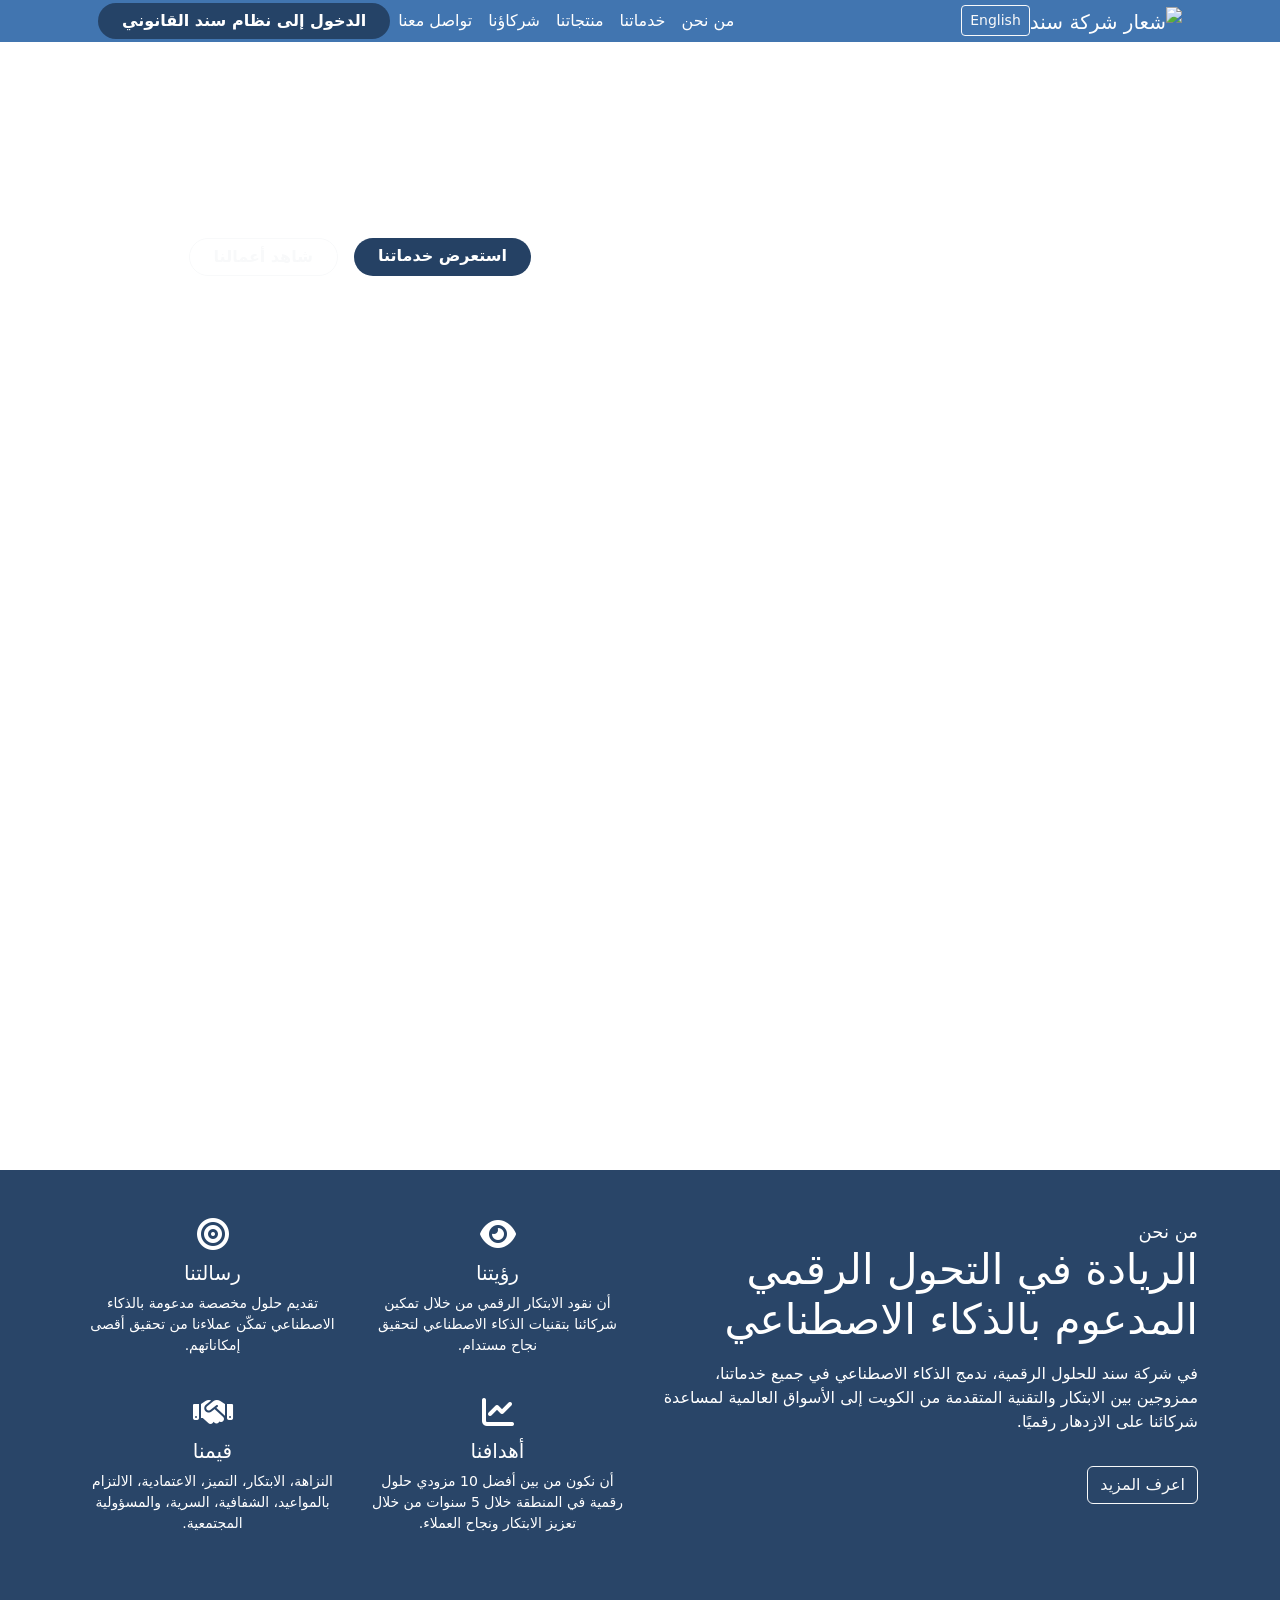
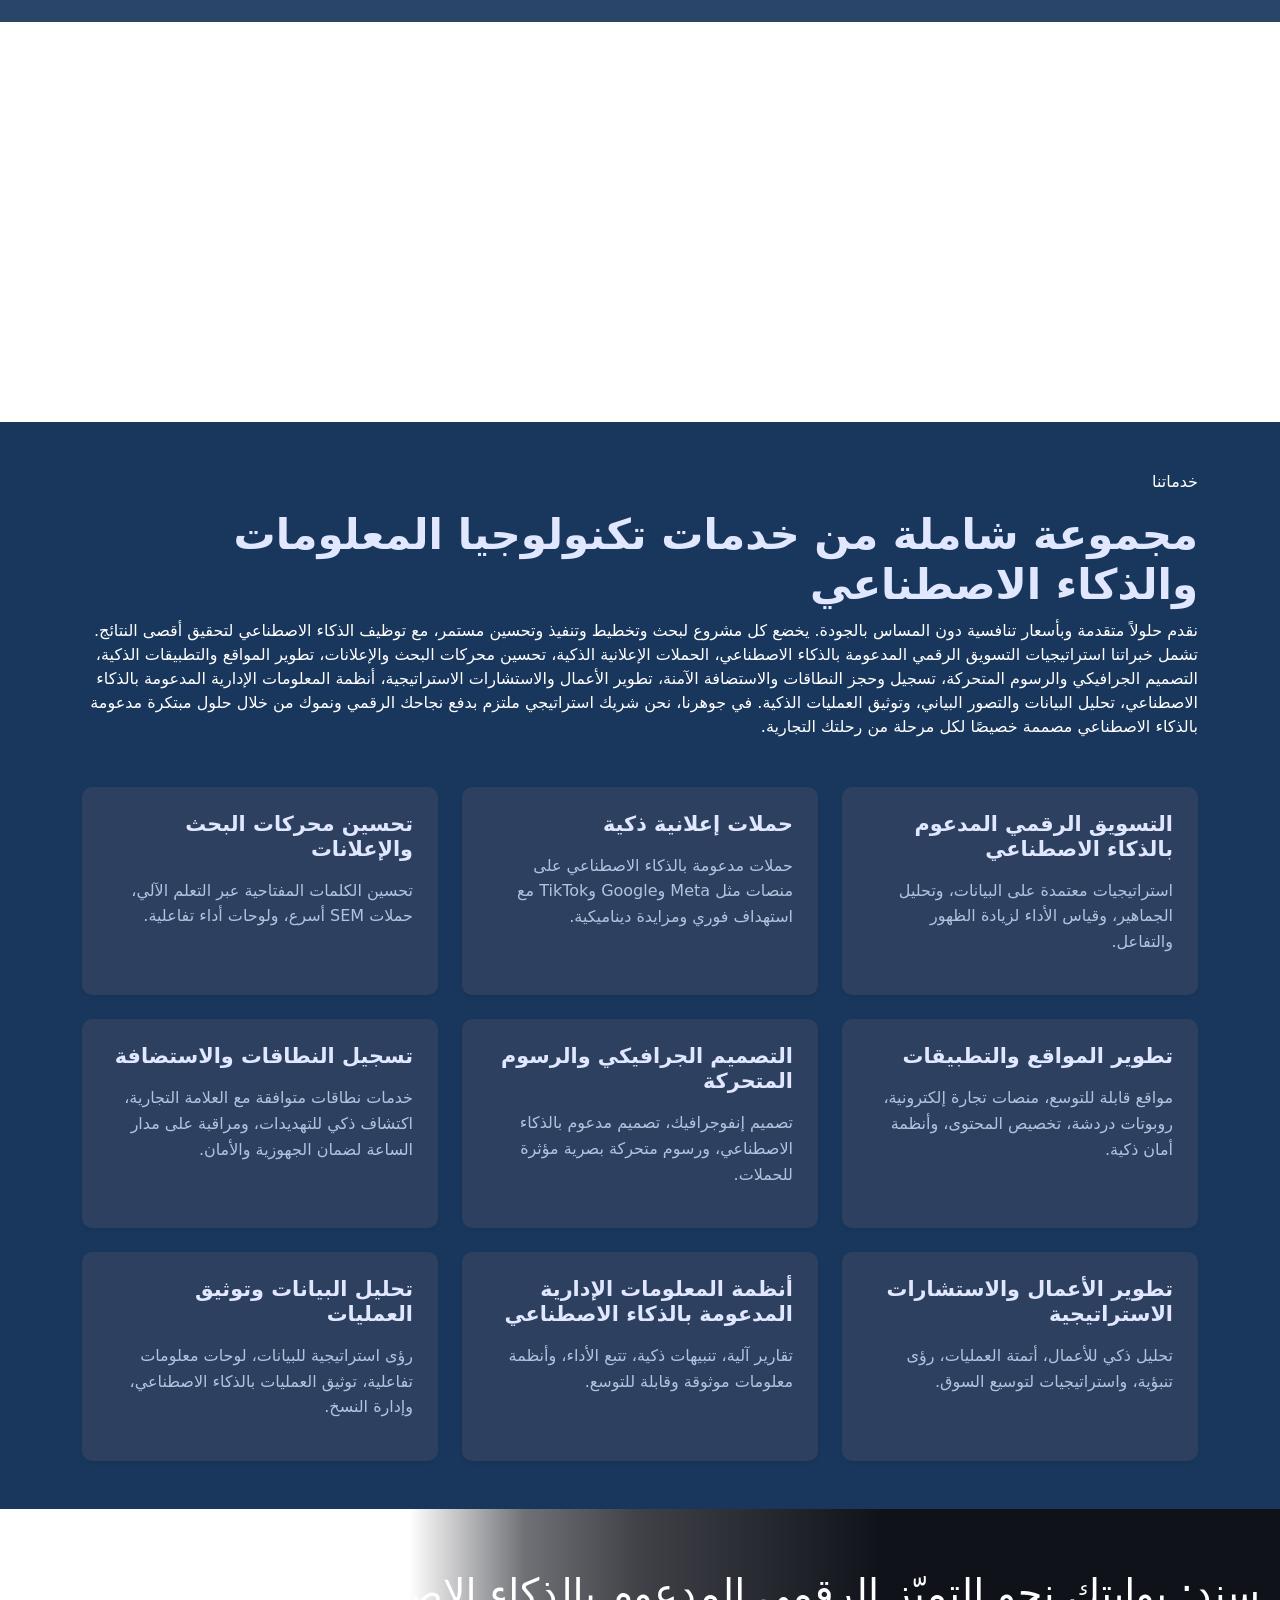
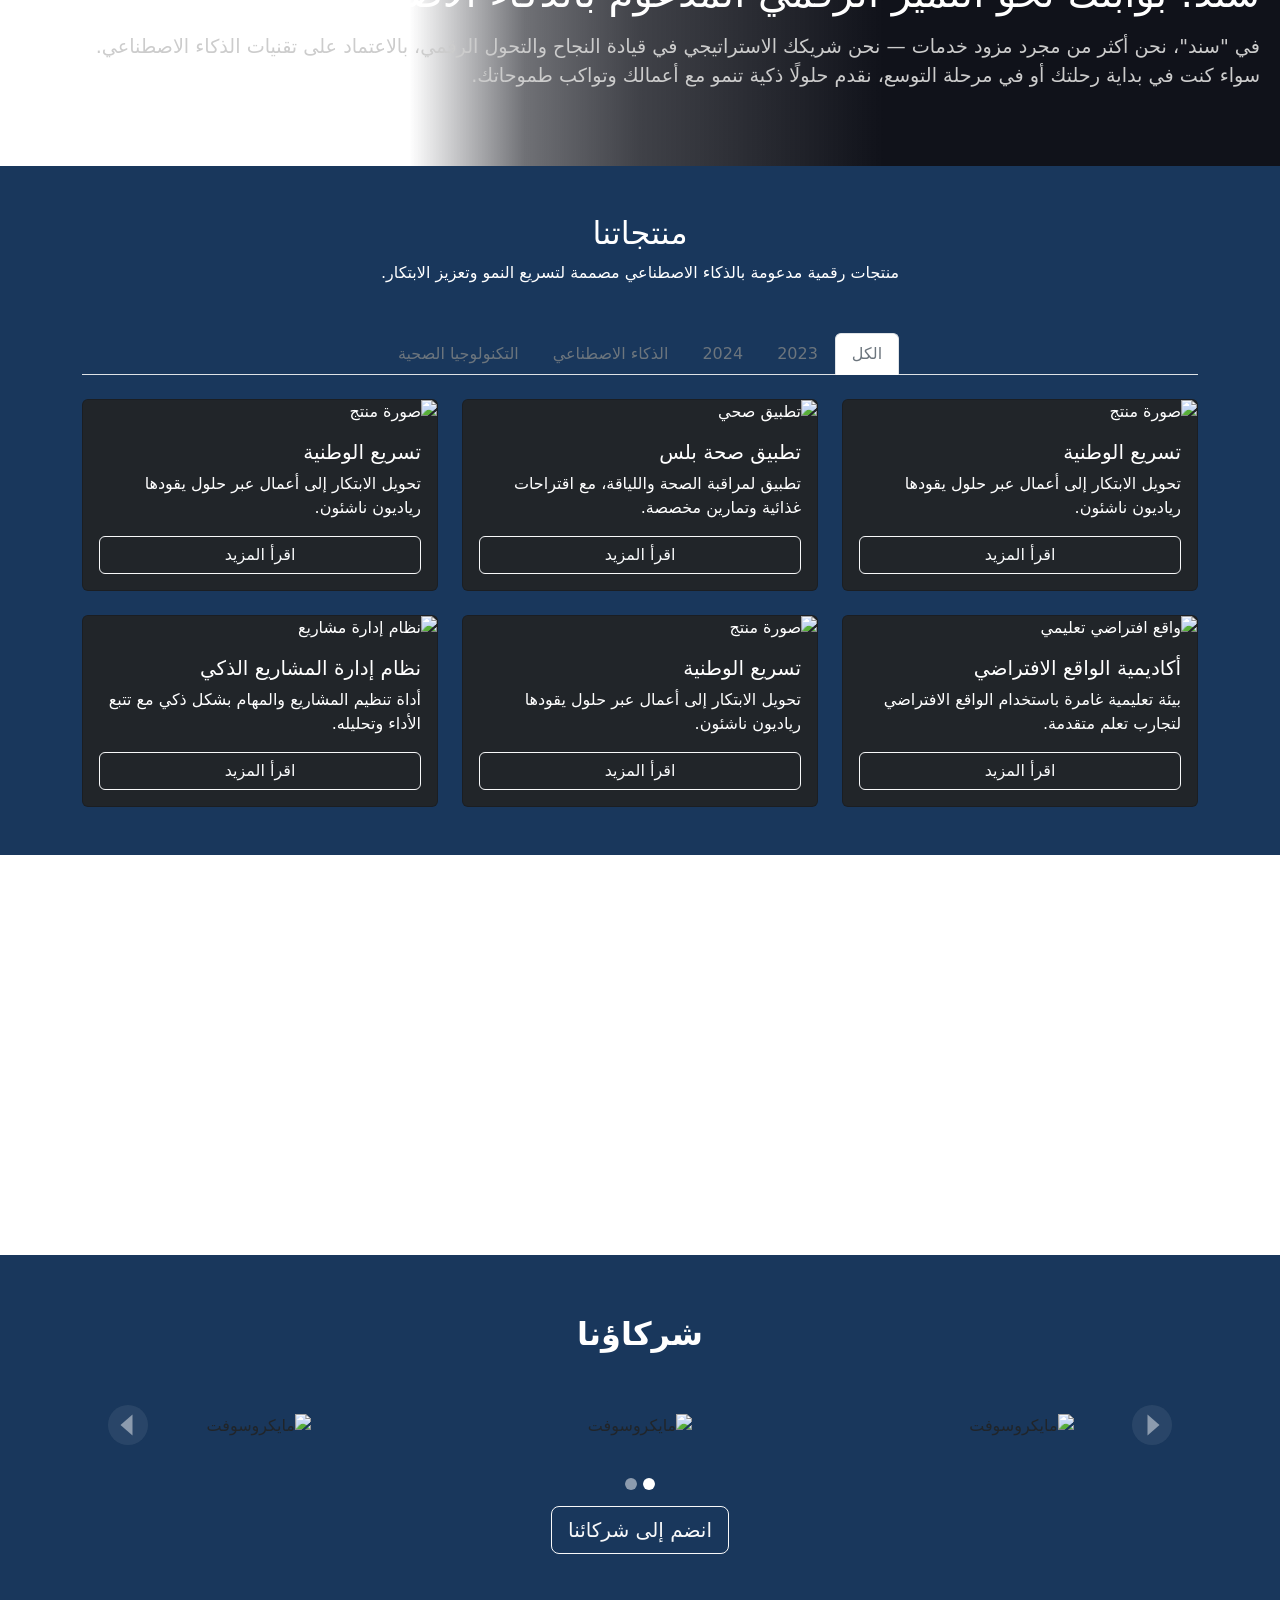
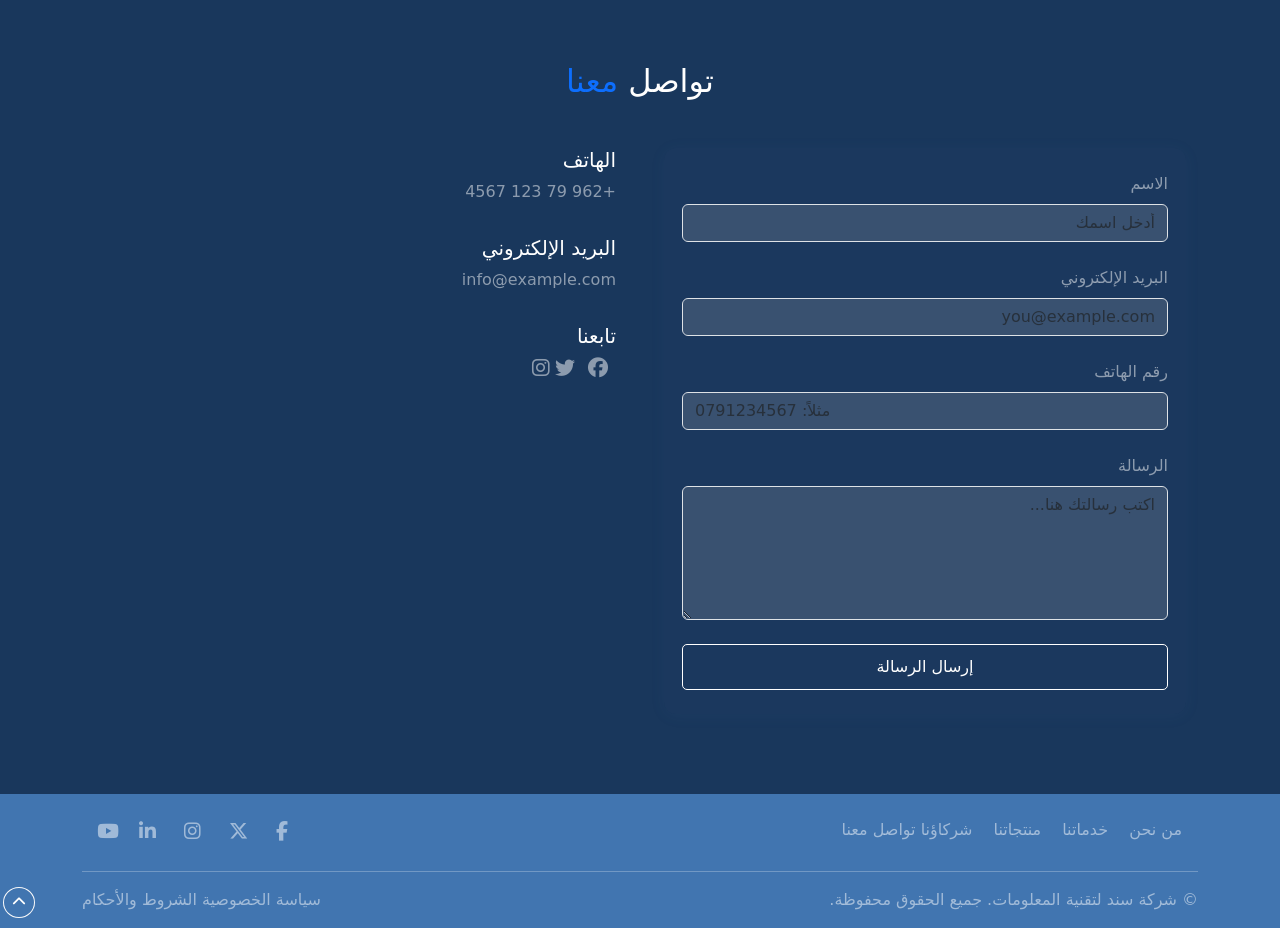
==== Frontend/sanadCompany-main/sanadCompany-main/ar/index.html @ 1e021473 "Add Partners feature with CRUD operations and update navigation links" ====
<!DOCTYPE html>
<html lang="ar" dir="rtl">
<head>
    <meta charset="UTF-8">
    <meta name="viewport" content="width=device-width, initial-scale=1.0">
        <title>سند | بوابتك نحو التميّز الرقمي المدعوم بالذكاء الاصطناعي</title>

    <link href="../assets/img/logo.jpg" rel="shortcut icon" type="image/x-icon">
      <link href="../assets/lang-toggle.js" rel="preload" as="script">
    <link href="https://cdn.jsdelivr.net/npm/aos@2.3.4/dist/aos.css" rel="stylesheet">
      <link href="https://cdnjs.cloudflare.com/ajax/libs/font-awesome/6.5.0/css/all.min.css" rel="stylesheet">
    <link href="https://cdn.jsdelivr.net/npm/bootstrap@5.3.6/dist/css/bootstrap.min.css" rel="stylesheet" integrity="sha384-4Q6Gf2aSP4eDXB8Miphtr37CMZZQ5oXLH2yaXMJ2w8e2ZtHTl7GptT4jmndRuHDT" crossorigin="anonymous">
    <link rel="stylesheet" href="../assets/css/style.css">
</head>
<body>
    <!-- start header-->
<header>
  <div class="header-main-div  d-flex flex-column justify-content-between">

    <!-- شريط التنقل -->
    <nav class="navbar navbar-expand-lg navbar-dark  py-0">
      <div class="container d-flex align-items-center justify-content-between">

        <!-- شعار الشركة -->
        <a class="navbar-brand me-3" href="#">
          <img src="../assets/img/sanadLogo.png" alt="شعار شركة سند" style="height: 90px;">
        </a>

        <!-- زر اللغة (يوضع يسارًا دائمًا) -->
        <button class="btn btn-sm btn-outline-light d-none d-lg-inline" id="langToggle">English</button>

        <!-- زر التوغّل للجوال -->
        <button class="navbar-toggler ms-2" type="button" data-bs-toggle="collapse" data-bs-target="#navbarContent"
          aria-controls="navbarContent" aria-expanded="false" aria-label="تبديل القائمة">
          <span class="navbar-toggler-icon"></span>
        </button>

        <!-- محتوى القائمة -->
        <div class="collapse navbar-collapse justify-content-end mt-3 mt-lg-0" id="navbarContent">
          <ul class="navbar-nav p-0 mb-2 mb-lg-0 align-items-lg-center" id="navList">
            <li class="nav-item">
              <a class="nav-link text-white" href="about.html">من نحن</a>
            </li>
            <li class="nav-item">
              <a class="nav-link text-white" href="services.html">خدماتنا</a>
            </li>
            <li class="nav-item">
              <a class="nav-link text-white" href="prodacts.html">منتجاتنا</a>
            </li>
            <li class="nav-item">
              <a class="nav-link text-white" href="partners.html">شركاؤنا</a>
            </li>
            <li class="nav-item">
              <a class="nav-link text-white" href="contact.html">تواصل معنا</a>
            </li>

            <!-- زر الدخول (يظهر في الجوال بشكل كامل) -->
            <li class="nav-item ms-lg-3 mt-3 mt-lg-0">
              <a href="" class="btn sanad-system btn-primary px-4 rounded-pill fw-bold w-100 w-lg-auto">
                الدخول إلى نظام سند القانوني
              </a>
            </li>

            <!-- زر اللغة في الشاشات الصغيرة -->
            <li class="nav-item mt-3 d-lg-none">
              <button class="btn btn-sm btn-outline-light w-100"  id="langToggle1">English</button>
            </li>
          </ul>
        </div>
      </div>
    </nav>
    <!-- نهاية شريط التنقل -->

    <!-- القسم الرئيسي في الرأس -->
    <section class="titleSetion container text-white">
      <div class="row justify-content-between">
        <div class="start col-12 col-md-5 mb-2">
          <h1>سند | بوابتك نحو التميز الرقمي المدعوم بالذكاء الاصطناعي</h1>
        </div>

        <div class="end col-12 col-md-5 mt-2 mb-3">
          <div class="d-flex flex-wrap justify-content-center justify-content-md-start gap-3">
            <a href="#service" class="btn-service btn btn-primary px-4 rounded-pill fw-bold">استعرض خدماتنا</a>
            <a href="#prodacts" class="btn btn-outline-light px-4 rounded-pill fw-bold">شاهد أعمالنا</a>
          </div>
        </div>
      </div>
    </section>
    <!-- نهاية القسم -->

  </div>
</header>
<!--end header-->
<!-- start main -->
<main>
    <!-- start about -->

<div class="about text-white py-5" id="about">
  <div class="container">
    <div class="row">

      <!-- القسم الأيسر: النص -->
      <div class="start col-md-6 mb-4 mb-md-0" data-aos="fade-up">
        <div class="title">من نحن</div>
        <h2 class="heading-h2">الريادة في التحول الرقمي المدعوم بالذكاء الاصطناعي</h2>
        <p class="paragraph-4 mt-3">
          في شركة سند للحلول الرقمية، ندمج الذكاء الاصطناعي في جميع خدماتنا، ممزوجين بين الابتكار والتقنية المتقدمة من الكويت إلى الأسواق العالمية لمساعدة شركائنا على الازدهار رقميًا.
        </p>
        <a href="about.html" class="btn btn-outline-light mt-3">اعرف المزيد</a>
      </div>

      <!-- القسم الأيمن: الأيقونات -->
      <div class="end col-md-6" data-aos="fade-up">
        <div class="row text-center">
          <div class="col-6 mb-4">
            <div class="icon mb-2">
              <i class="fas fa-eye fa-2x"></i>
            </div>
            <h5>رؤيتنا</h5>
            <p class="small">
              أن نقود الابتكار الرقمي من خلال تمكين شركائنا بتقنيات الذكاء الاصطناعي لتحقيق نجاح مستدام.
            </p>
          </div>
          <div class="col-6 mb-4">
            <div class="icon mb-2">
              <i class="fas fa-bullseye fa-2x"></i>
            </div>
            <h5>رسالتنا</h5>
            <p class="small">
              تقديم حلول مخصصة مدعومة بالذكاء الاصطناعي تمكّن عملاءنا من تحقيق أقصى إمكاناتهم.
            </p>
          </div>
          <div class="col-6 mb-4">
            <div class="icon mb-2">
              <i class="fas fa-chart-line fa-2x"></i>
            </div>
            <h5>أهدافنا</h5>
            <p class="small">
              أن نكون من بين أفضل 10 مزودي حلول رقمية في المنطقة خلال 5 سنوات من خلال تعزيز الابتكار ونجاح العملاء.
            </p>
          </div>
          <div class="col-6 mb-4">
            <div class="icon mb-2">
              <i class="fas fa-handshake fa-2x"></i>
            </div>
            <h5>قيمنا</h5>
            <p class="small">
              النزاهة، الابتكار، التميز، الاعتمادية، الالتزام بالمواعيد، الشفافية، السرية، والمسؤولية المجتمعية.
            </p>
          </div>
        </div>
      </div>

    </div>
  </div>
</div>


<!-- end about -->
  <!-- strat parallax img -->

 <div class="parallax-container">
  <img src="../assets/img/backgeroundSections.jpg" class="parallax-img" alt="Background Image">
  <!-- Optional content -->
  <!--
  <div class="parallax-content">
    <h2>Parallax Section</h2>
    <p>This is a demo of a parallax effect inside a fixed section</p>
  </div>
  -->
</div>
 <!-- end parallax img -->
  <!-- start service -->
<section class="service py-5 text-white" id="service">
  <div class="container">
    <!-- العنوان والوصف -->
    <div class="mb-5">
      <div class="title text-uppercase mb-3">خدماتنا</div>
      <h2 class="heading-h2">مجموعة شاملة من خدمات تكنولوجيا المعلومات والذكاء الاصطناعي</h2>
      <p class="paragraph">
        نقدم حلولاً متقدمة وبأسعار تنافسية دون المساس بالجودة. يخضع كل مشروع لبحث وتخطيط وتنفيذ وتحسين مستمر، مع توظيف الذكاء الاصطناعي لتحقيق أقصى النتائج. تشمل خبراتنا استراتيجيات التسويق الرقمي المدعومة بالذكاء الاصطناعي، الحملات الإعلانية الذكية، تحسين محركات البحث والإعلانات، تطوير المواقع والتطبيقات الذكية، التصميم الجرافيكي والرسوم المتحركة، تسجيل وحجز النطاقات والاستضافة الآمنة، تطوير الأعمال والاستشارات الاستراتيجية، أنظمة المعلومات الإدارية المدعومة بالذكاء الاصطناعي، تحليل البيانات والتصور البياني، وتوثيق العمليات الذكية. في جوهرنا، نحن شريك استراتيجي ملتزم بدفع نجاحك الرقمي ونموك من خلال حلول مبتكرة مدعومة بالذكاء الاصطناعي مصممة خصيصًا لكل مرحلة من رحلتك التجارية.
      </p>
    </div>

    <!-- شبكة الخدمات -->
    <div class="row g-4">
      
      <div class="col-md-6 col-lg-4" data-aos="fade-up">
        <a href="services.html" class="service-card-v3 hover-service-card d-block p-4 text-white-50 h-100 shadow-sm custom-hover text-decoration-none position-relative">
          <h3 class="heading-h3 mb-3">التسويق الرقمي المدعوم بالذكاء الاصطناعي</h3>
          <p>استراتيجيات معتمدة على البيانات، وتحليل الجماهير، وقياس الأداء لزيادة الظهور والتفاعل.</p>
        </a>
      </div>

      <div class="col-md-6 col-lg-4" data-aos="fade-up">
        <a href="services.html" class="service-card-v3 hover-service-card d-block p-4 text-white-50 h-100 shadow-sm custom-hover text-decoration-none position-relative">
          <h3 class="heading-h3 mb-3">حملات إعلانية ذكية</h3>
          <p>حملات مدعومة بالذكاء الاصطناعي على منصات مثل Meta وGoogle وTikTok مع استهداف فوري ومزايدة ديناميكية.</p>
        </a>
      </div>
      
      <div class="col-md-6 col-lg-4" data-aos="fade-up">
        <a href="services.html" class="service-card-v3 hover-service-card d-block p-4 text-white-50 h-100 shadow-sm custom-hover text-decoration-none position-relative">
          <h3 class="heading-h3 mb-3">تحسين محركات البحث والإعلانات</h3>
          <p>تحسين الكلمات المفتاحية عبر التعلم الآلي، حملات SEM أسرع، ولوحات أداء تفاعلية.</p>
        </a>
      </div>

      <div class="col-md-6 col-lg-4" data-aos="fade-up">
        <a href="services.html" class="service-card-v3 hover-service-card d-block p-4 text-white-50 h-100 shadow-sm custom-hover text-decoration-none position-relative">
          <h3 class="heading-h3 mb-3">تطوير المواقع والتطبيقات</h3>
          <p>مواقع قابلة للتوسع، منصات تجارة إلكترونية، روبوتات دردشة، تخصيص المحتوى، وأنظمة أمان ذكية.</p>
        </a>
      </div>

      <div class="col-md-6 col-lg-4" data-aos="fade-up">
        <a href="services.html" class="service-card-v3 hover-service-card d-block p-4 text-white-50 h-100 shadow-sm custom-hover text-decoration-none position-relative">
          <h3 class="heading-h3 mb-3">التصميم الجرافيكي والرسوم المتحركة</h3>
          <p>تصميم إنفوجرافيك، تصميم مدعوم بالذكاء الاصطناعي، ورسوم متحركة بصرية مؤثرة للحملات.</p>
        </a>
      </div>
      
      <div class="col-md-6 col-lg-4" data-aos="fade-up">
        <a href="services.html" class="service-card-v3 hover-service-card d-block p-4 text-white-50 h-100 shadow-sm custom-hover text-decoration-none position-relative">
          <h3 class="heading-h3 mb-3">تسجيل النطاقات والاستضافة</h3>
          <p>خدمات نطاقات متوافقة مع العلامة التجارية، اكتشاف ذكي للتهديدات، ومراقبة على مدار الساعة لضمان الجهوزية والأمان.</p>
        </a>
      </div>
      
      <div class="col-md-6 col-lg-4" data-aos="fade-up">
        <a href="services.html" class="service-card-v3 hover-service-card d-block p-4 text-white-50 h-100 shadow-sm custom-hover text-decoration-none position-relative">
          <h3 class="heading-h3 mb-3">تطوير الأعمال والاستشارات الاستراتيجية</h3>
          <p>تحليل ذكي للأعمال، أتمتة العمليات، رؤى تنبؤية، واستراتيجيات لتوسيع السوق.</p>
        </a>
      </div>
      
      <div class="col-md-6 col-lg-4" data-aos="fade-up">
        <a href="services.html" class="service-card-v3 hover-service-card d-block p-4 text-white-50 h-100 shadow-sm custom-hover text-decoration-none position-relative">
          <h3 class="heading-h3 mb-3">أنظمة المعلومات الإدارية المدعومة بالذكاء الاصطناعي</h3>
          <p>تقارير آلية، تنبيهات ذكية، تتبع الأداء، وأنظمة معلومات موثوقة وقابلة للتوسع.</p>
        </a>
      </div>
      
      <div class="col-md-6 col-lg-4" data-aos="fade-up">
        <a href="services.html" class="service-card-v3 hover-service-card d-block p-4 text-white-50 h-100 shadow-sm custom-hover text-decoration-none position-relative">
          <h3 class="heading-h3 mb-3">تحليل البيانات وتوثيق العمليات</h3>
          <p>رؤى استراتيجية للبيانات، لوحات معلومات تفاعلية، توثيق العمليات بالذكاء الاصطناعي، وإدارة النسخ.</p>
        </a>
      </div>

    </div>
  </div>
</section>

  <!-- end service -->
   <!-- start Wataneyya Accelerate -->
<section id="accelerate" class="section cta-v1">
  <div class="w-layout-blockcontainer container-5 cta-v1 w-container">
    <div class="content-wrapper narrow">
      <div class="content-wrap-2">
        <div class="title-wrap-2">
          <h2 class="heading-h2-2 text-white">سند: بوابتك نحو التميّز الرقمي المدعوم بالذكاء الاصطناعي</h2>
        </div>
        <p class="paragraph-9">
          في "سند"، نحن أكثر من مجرد مزود خدمات — نحن شريكك الاستراتيجي في قيادة النجاح والتحول الرقمي، بالاعتماد على تقنيات الذكاء الاصطناعي. سواء كنت في بداية رحلتك أو في مرحلة التوسع، نقدم حلولًا ذكية تنمو مع أعمالك وتواكب طموحاتك.
        </p>
      </div>
    </div>
  </div>

  <img 
    sizes="(max-width: 3483px) 100vw, 3483px" 
    alt="صورة مستقبلية وطنية" 
    src="../assets/img/altertsetion.jpg" 
    loading="lazy" 
    class="cta-image-v1"
  >

  <div class="cta-v1-cover-2 position-absolute " style="background-image: linear-gradient(270deg, #10121a 31%, #10121acc 50%, #10121a99 59%, #10121a00 68%) !important;
"></div>
</section>

   <!-- end Wataneyya Accelerate -->
     <!-- prodact Section -->
<section id="prodacts" class="prodacts text-white">
  <!-- بداية قسم منتجاتنا -->
  <section id="our-products" class="section portfolio-grid py-5">
    <div class="container">
      <div class="text-center mb-5">
        <h2 class="text-white">منتجاتنا</h2>
        <p class="text-white">منتجات رقمية مدعومة بالذكاء الاصطناعي مصممة لتسريع النمو وتعزيز الابتكار.</p>
      </div>

      <!-- تبويبات التنقل -->
      <ul class="nav nav-tabs justify-content-center mb-4 px-0" id="productTabs" role="tablist">
        <li class="nav-item" role="presentation">
          <button class="nav-link active text-secondary" id="tab-all" data-bs-toggle="tab" data-bs-target="#all" type="button" role="tab" aria-controls="all" aria-selected="true">الكل</button>
        </li>
        <li class="nav-item" role="presentation">
          <button class="nav-link text-secondary" id="tab-2023" data-bs-toggle="tab" data-bs-target="#y2023" type="button" role="tab" aria-controls="y2023" aria-selected="false">2023</button>
        </li>
        <li class="nav-item" role="presentation">
          <button class="nav-link text-secondary" id="tab-2024" data-bs-toggle="tab" data-bs-target="#y2024" type="button" role="tab" aria-controls="y2024" aria-selected="false">2024</button>
        </li>
        <li class="nav-item" role="presentation">
          <button class="nav-link text-secondary" id="tab-ai" data-bs-toggle="tab" data-bs-target="#ai" type="button" role="tab" aria-controls="ai" aria-selected="false">الذكاء الاصطناعي</button>
        </li>
        <li class="nav-item" role="presentation">
          <button class="nav-link text-secondary" id="tab-health" data-bs-toggle="tab" data-bs-target="#health" type="button" role="tab" aria-controls="health" aria-selected="false">التكنولوجيا الصحية</button>
        </li>
      </ul>

      <!-- محتوى التبويبات -->
      <div class="tab-content" id="productTabsContent">
        <!-- تبويب الكل -->
        <div class="tab-pane fade show active" id="all" role="tabpanel" aria-labelledby="tab-all">
          <div class="row g-4">
            <!-- تكرار المنتجات -->
            <!-- ابدأ بإضافة المنتج -->
            <!-- كرر هذا القسم حسب عدد المنتجات -->
            <!-- مثال لمنتج -->
            <div class="col-md-4 product-card">
              <div class="card h-100 bg-dark text-white">
                <img src="../testImg/1.jpg" class="card-img-top" alt="صورة منتج">
                <div class="card-body d-flex flex-column">
                  <h5 class="card-title">تسريع الوطنية</h5>
                  <p class="card-text">تحويل الابتكار إلى أعمال عبر حلول يقودها رياديون ناشئون.</p>
                  <a href="prodacts.html" class="btn btn-outline-light mt-auto">اقرأ المزيد</a>
                </div>
              </div>
            </div>
            <!-- منتج 2 -->
<div class="col-md-4 product-card">
  <div class="card h-100 bg-dark text-white">
    <img src="../testImg/2.jpg" class="card-img-top" alt="تطبيق صحي">
    <div class="card-body d-flex flex-column">
      <h5 class="card-title">تطبيق صحة بلس</h5>
      <p class="card-text">تطبيق لمراقبة الصحة واللياقة، مع اقتراحات غذائية وتمارين مخصصة.</p>
      <a href="prodacts.html" class="btn btn-outline-light mt-auto">اقرأ المزيد</a>
    </div>
  </div>
</div>
            <!-- ... نسخ إضافية -->
             <div class="col-md-4 product-card">
              <div class="card h-100 bg-dark text-white">
                <img src="../testImg/3.jpg" class="card-img-top" alt="صورة منتج">
                <div class="card-body d-flex flex-column">
                  <h5 class="card-title">تسريع الوطنية</h5>
                  <p class="card-text">تحويل الابتكار إلى أعمال عبر حلول يقودها رياديون ناشئون.</p>
                  <a href="prodacts.html" class="btn btn-outline-light mt-auto">اقرأ المزيد</a>
                </div>
              </div>
            </div>
            <!-- منتج 4 -->
<div class="col-md-4 product-card">
  <div class="card h-100 bg-dark text-white">
    <img src="../testImg/3.jpg" class="card-img-top" alt="واقع افتراضي تعليمي">
    <div class="card-body d-flex flex-column">
      <h5 class="card-title">أكاديمية الواقع الافتراضي</h5>
      <p class="card-text">بيئة تعليمية غامرة باستخدام الواقع الافتراضي لتجارب تعلم متقدمة.</p>
      <a href="prodacts.html" class="btn btn-outline-light mt-auto">اقرأ المزيد</a>
    </div>
  </div>
</div>
            <div class="col-md-4 product-card">
              <div class="card h-100 bg-dark text-white">
                <img src="../testImg/4.jpg" class="card-img-top" alt="صورة منتج">
                <div class="card-body d-flex flex-column">
                  <h5 class="card-title">تسريع الوطنية</h5>
                  <p class="card-text">تحويل الابتكار إلى أعمال عبر حلول يقودها رياديون ناشئون.</p>
                  <a href="prodacts.html" class="btn btn-outline-light mt-auto">اقرأ المزيد</a>
                </div>
              </div>
            </div>
           <!-- منتج 5 -->
<div class="col-md-4 product-card">
  <div class="card h-100 bg-dark text-white">
    <img src="../testImg/5.jpg" class="card-img-top" alt="نظام إدارة مشاريع">
    <div class="card-body d-flex flex-column">
      <h5 class="card-title">نظام إدارة المشاريع الذكي</h5>
      <p class="card-text">أداة تنظيم المشاريع والمهام بشكل ذكي مع تتبع الأداء وتحليله.</p>
      <a href="prodacts.html" class="btn btn-outline-light mt-auto">اقرأ المزيد</a>
    </div>
  </div>
</div>
            
          </div>
        </div>

        <!-- تبويب 2023 -->
        <div class="tab-pane fade" id="y2023" role="tabpanel" aria-labelledby="tab-2023">
          <div class="row g-4">
            <!-- منتجات 2023 -->
            <div class="col-md-4 product-card">
              <div class="card h-100 bg-dark text-white">
                <img src="../assets/img/altertsetion.jpg" class="card-img-top" alt="صورة منتج">
                <div class="card-body d-flex flex-column">
                  <h5 class="card-title">تسريع الوطنية</h5>
                  <p class="card-text">تحويل الابتكار إلى أعمال عبر حلول يقودها رياديون ناشئون.</p>
                  <a href="prodacts.html" class="btn btn-outline-light mt-auto">اقرأ المزيد</a>
                </div>
              </div>
            </div>
            <div class="col-md-4 product-card">
              <div class="card h-100 bg-dark text-white">
                <img src="../testImg/3.jpg" class="card-img-top" alt="صورة منتج">
                <div class="card-body d-flex flex-column">
                  <h5 class="card-title">تسريع الوطنية</h5>
                  <p class="card-text">تحويل الابتكار إلى أعمال عبر حلول يقودها رياديون ناشئون.</p>
                  <a href="prodacts.html" class="btn btn-outline-light mt-auto">اقرأ المزيد</a>
                </div>
              </div>
            </div>
          </div>
        </div>

        <!-- تبويب 2024 -->
        <div class="tab-pane fade" id="y2024" role="tabpanel" aria-labelledby="tab-2024">
          <div class="row g-4">
            <!-- منتجات 2024 -->
          <!-- منتج  -->
<div class="col-md-4 product-card">
  <div class="card h-100 bg-dark text-white">
    <img src="../testImg/3.jpg" class="card-img-top" alt="مترجم صوتي">
    <div class="card-body d-flex flex-column">
      <h5 class="card-title">المترجم الفوري الصوتي</h5>
      <p class="card-text">أداة ترجمة صوتية لحظية باستخدام الذكاء الاصطناعي، تدعم عدة لغات.</p>
      <a href="prodacts.html" class="btn btn-outline-light mt-auto">اقرأ المزيد</a>
    </div>
  </div>
</div>
          </div>
        </div>

        <!-- تبويب الذكاء الاصطناعي -->
        <div class="tab-pane fade" id="ai" role="tabpanel" aria-labelledby="tab-ai">
          <div class="row g-4">
            <!-- منتجات الذكاء الاصطناعي -->
            <div class="col-md-4 product-card">
              <div class="card h-100 bg-dark text-white">
                <img src="../assets/img/altertsetion.jpg" class="card-img-top" alt="صورة منتج">
                <div class="card-body d-flex flex-column">
                  <h5 class="card-title">تسريع الوطنية</h5>
                  <p class="card-text">تحويل الابتكار إلى أعمال عبر حلول يقودها رياديون ناشئون.</p>
                  <a href="prodacts.html" class="btn btn-outline-light mt-auto">اقرأ المزيد</a>
                </div>
              </div>
            </div>
            <div class="col-md-4 product-card">
              <div class="card h-100 bg-dark text-white">
                <img src="../assets/img/altertsetion.jpg" class="card-img-top" alt="صورة منتج">
                <div class="card-body d-flex flex-column">
                  <h5 class="card-title">تسريع الوطنية</h5>
                  <p class="card-text">تحويل الابتكار إلى أعمال عبر حلول يقودها رياديون ناشئون.</p>
                  <a href="prodacts.html" class="btn btn-outline-light mt-auto">اقرأ المزيد</a>
                </div>
              </div>
            </div>
            <div class="col-md-4 product-card">
              <div class="card h-100 bg-dark text-white">
                <img src="../assets/img/altertsetion.jpg" class="card-img-top" alt="صورة منتج">
                <div class="card-body d-flex flex-column">
                  <h5 class="card-title">تسريع الوطنية</h5>
                  <p class="card-text">تحويل الابتكار إلى أعمال عبر حلول يقودها رياديون ناشئون.</p>
                  <a href="prodacts.html" class="btn btn-outline-light mt-auto">اقرأ المزيد</a>
                </div>
              </div>
            </div>
          </div>
        </div>

        <!-- تبويب التكنولوجيا الصحية -->
        <div class="tab-pane fade" id="health" role="tabpanel" aria-labelledby="tab-health">
          <div class="row g-4">
            <!-- منتجات التكنولوجيا الصحية -->
            <div class="col-md-4 product-card">
              <div class="card h-100 bg-dark text-white">
                <img src="../assets/img/altertsetion.jpg" class="card-img-top" alt="صورة منتج">
                <div class="card-body d-flex flex-column">
                  <h5 class="card-title">تسريع الوطنية</h5>
                  <p class="card-text">تحويل الابتكار إلى أعمال عبر حلول يقودها رياديون ناشئون.</p>
                  <a href="prodacts.html" class="btn btn-outline-light mt-auto">اقرأ المزيد</a>
                </div>
              </div>
            </div>
            <div class="col-md-4 product-card">
              <div class="card h-100 bg-dark text-white">
                <img src="../assets/img/altertsetion.jpg" class="card-img-top" alt="صورة منتج">
                <div class="card-body d-flex flex-column">
                  <h5 class="card-title">تسريع الوطنية</h5>
                  <p class="card-text">تحويل الابتكار إلى أعمال عبر حلول يقودها رياديون ناشئون.</p>
                  <a href="prodacts.html" class="btn btn-outline-light mt-auto">اقرأ المزيد</a>
                </div>
              </div>
            </div>
            <div class="col-md-4 product-card">
              <div class="card h-100 bg-dark text-white">
                <img src="../assets/img/altertsetion.jpg" class="card-img-top" alt="صورة منتج">
                <div class="card-body d-flex flex-column">
                  <h5 class="card-title">تسريع الوطنية</h5>
                  <p class="card-text">تحويل الابتكار إلى أعمال عبر حلول يقودها رياديون ناشئون.</p>
                  <a href="prodacts.html" class="btn btn-outline-light mt-auto">اقرأ المزيد</a>
                </div>
              </div>
            </div>
            <div class="col-md-4 product-card">
              <div class="card h-100 bg-dark text-white">
                <img src="../assets/img/altertsetion.jpg" class="card-img-top" alt="صورة منتج">
                <div class="card-body d-flex flex-column">
                  <h5 class="card-title">تسريع الوطنية</h5>
                  <p class="card-text">تحويل الابتكار إلى أعمال عبر حلول يقودها رياديون ناشئون.</p>
                  <a href="prodacts.html" class="btn btn-outline-light mt-auto">اقرأ المزيد</a>
                </div>
              </div>
            </div>
          </div>
        </div>

      </div> <!-- نهاية محتوى التبويبات -->
    </div> <!-- نهاية الحاوية -->
  </section>
</section>


  <!--end prodact section   -->
 <!-- strat parallax img -->

<div class="parallax-container">
  <img src="../assets/img/backgeroundSections.jpg" class="parallax-img" alt="Background Image">
  <!-- Optional content -->
  <!--
  <div class="parallax-content">
    <h2>Parallax Section</h2>
    <p>This is a demo of a parallax effect inside a fixed section</p>
  </div>
  -->
</div>
 <!-- end parallax img -->
  <!-- start partners -->
<section id="partners" class="partners-section text-center">
  <h2 class="partners-title">شركاؤنا</h2>

  <div id="partnersCarousel" class="carousel slide" data-bs-ride="carousel" data-bs-interval="3000">
    <!-- Indicators -->
    <div class="carousel-indicators mb-4">
      <button type="button" data-bs-target="#partnersCarousel" data-bs-slide-to="0" class="active" aria-current="true" aria-label="الشريحة 1"></button>
      <button type="button" data-bs-target="#partnersCarousel" data-bs-slide-to="1" aria-label="الشريحة 2"></button>
    </div>

    <!-- Slides -->
    <div class="carousel-inner">
      <!-- الشريحة 1 -->
      <div class="carousel-item active">
        <div class="row mx-5">
          <div class="col-4">
            <img src="https://upload.wikimedia.org/wikipedia/commons/4/44/Microsoft_logo.svg" class="img-fluid" alt="مايكروسوفت">
          </div>
          <div class="col-4">
            <img src="https://upload.wikimedia.org/wikipedia/commons/4/44/Microsoft_logo.svg" class="img-fluid" alt="مايكروسوفت">
          </div>
          <div class="col-4">
            <img src="https://upload.wikimedia.org/wikipedia/commons/4/44/Microsoft_logo.svg" class="img-fluid" alt="مايكروسوفت">
          </div>
        </div>
      </div>

      <!-- الشريحة 2 -->
      <div class="carousel-item">
        <div class="row mx-5">
          <div class="col-4">
            <img src="https://upload.wikimedia.org/wikipedia/commons/f/fa/Apple_logo_black.svg" class="img-fluid" alt="أبل">
          </div>
          <div class="col-4">
            <img src="https://upload.wikimedia.org/wikipedia/commons/f/fa/Apple_logo_black.svg" class="img-fluid" alt="أبل">
          </div>
          <div class="col-4">
            <img src="https://upload.wikimedia.org/wikipedia/commons/f/fa/Apple_logo_black.svg" class="img-fluid" alt="أبل">
          </div>
        </div>
      </div>
    </div>

    <!-- Controls -->
    <button class="carousel-control-prev" type="button" data-bs-target="#partnersCarousel" data-bs-slide="prev">
      <span class="carousel-control-prev-icon" aria-hidden="true"></span>
      <span class="visually-hidden">السابق</span>
    </button>
    <button class="carousel-control-next" type="button" data-bs-target="#partnersCarousel" data-bs-slide="next">
      <span class="carousel-control-next-icon" aria-hidden="true"></span>
      <span class="visually-hidden">التالي</span>
    </button>
  </div>

  <!-- زر انضم إلى شركائنا -->
  <div class="mt-5">
    <a href="#contact" class="btn btn-outline-light btn-lg">انضم إلى شركائنا</a>
  </div>
</section>
  <!-- end partners -->
<!--start blog section-->
<!-- <div class="blog-section py-5">
  <div class="container">
    <div class="text-center mb-5">
      <h2 class="fw-bold text-white">المقالات المميزة</h2>
    </div>
    <div class="row g-4">
      <div class="col-12 col-md-6 col-lg-4">
        <div class="card h-100 shadow-sm" data-aos="fade-up">
          <img src="https://picsum.photos/seed/article1/600/400" class="card-img-top" alt="صورة المقال 1">
          <div class="card-body">
            <h3 class="h5 fw-bold">عنوان المقال الأول</h3>
            <p class="card-text">هذا مقتطف قصير من المقال يعطي نظرة سريعة لجذب القراء.</p>
            <a href="article.html" class="btn btn-custom">اقرأ المزيد</a>
          </div>
        </div>
      </div>

      <div class="col-12 col-md-6 col-lg-4">
        <div class="card h-100 shadow-sm" data-aos="fade-up" data-aos-delay="100">
          <img src="https://picsum.photos/seed/article3/600/400" class="card-img-top" alt="صورة المقال 3">
          <div class="card-body">
            <h3 class="h5 fw-bold">عنوان المقال الثاني</h3>
            <p class="card-text">هذا مقتطف موجز من المقال الثاني لجذب القارئ.</p>
            <a href="article.html" class="btn btn-custom">اقرأ المزيد</a>
          </div>
        </div>
      </div>

      <div class="col-12 col-md-6 col-lg-4">
        <div class="card h-100 shadow-sm" data-aos="fade-up" data-aos-delay="200">
          <img src="https://picsum.photos/seed/article1/600/400" class="card-img-top" alt="صورة المقال 1">
          <div class="card-body">
            <h3 class="h5 fw-bold">عنوان المقال الثالث</h3>
            <p class="card-text">مقتطف قصير من المقال الثالث لجذب الانتباه وتشجيع القراءة.</p>
            <a href="article.html" class="btn btn-custom">اقرأ المزيد</a>
          </div>
        </div>
      </div>
    </div>

    <div class="text-center mt-5">
      <a href="article.html" class="btn btn-outline-light btn-lg">عرض جميع المقالات</a>
    </div>
  </div>
</div> -->
<!--end blog section-->
 <!-- start section Contact Us -->
<section class="contact" id="contact">
  <div class="container py-5">
    <div class="text-center mb-5">
      <h2 class="text-white">تواصل <span class="text-primary">معنا</span></h2>
    </div>

    <div class="row">
      <!-- العمود الأيسر: نموذج التواصل -->
      <div class="col-md-6 mb-4">
        <form>
          <div class="mb-3">
            <label for="name" class="form-label text-white-50">الاسم</label>
            <input type="text" class="form-control" id="name" placeholder="أدخل اسمك" required>
          </div>
          <div class="mb-3">
            <label for="email" class="form-label text-white-50">البريد الإلكتروني</label>
            <input type="email" class="form-control" id="email" placeholder="you@example.com" required>
          </div>
          <div class="mb-3">
            <label for="phone" class="form-label text-white-50">رقم الهاتف</label>
            <input type="tel" class="form-control" id="phone" placeholder="مثلاً: 0791234567" required>
          </div>
          <div class="mb-3">
            <label for="message" class="form-label text-white-50">الرسالة</label>
            <textarea class="form-control" id="message" rows="5" placeholder="اكتب رسالتك هنا..." required></textarea>
          </div>
          <div class="text-center">
            <button type="submit" class="btn btn-outline-primary w-100">إرسال الرسالة</button>
          </div>
        </form>
      </div>

      <!-- العمود الأيمن: معلومات الاتصال + الخريطة -->
      <div class="col-md-6">
        <div class="mb-4">
          <h5 class="text-white">الهاتف</h5>
          <p class="text-white-50">+962 79 123 4567</p>
        </div>
        <div class="mb-4">
          <h5 class="text-white">البريد الإلكتروني</h5>
          <p class="text-white-50">info@example.com</p>
        </div>
        <div class="mb-4">
          <h5 class="text-white">تابعنا</h5>
          <a href="#" class="text-white-50 me-2"><i class="fab fa-facebook fa-lg"></i></a>
          <a href="#" class="text-white-50 me-2"><i class="fab fa-twitter fa-lg"></i></a>
          <a href="#" class="text-white-50"><i class="fab fa-instagram fa-lg"></i></a>
        </div>
        <div class="mt-4">
          <iframe
            src="https://www.google.com/maps/embed?pb=PUT_YOUR_VALID_MAP_LINK_HERE"
            width="100%" height="250" style="border:0;"
            allowfullscreen="" loading="lazy"
            referrerpolicy="no-referrer-when-downgrade">
          </iframe>
        </div>
      </div>
    </div>
  </div>
</section>
 <!-- end section Contact Us -->
    
</main>
<!-- end main -->

<!-- start footer -->
<footer class="footer position-relative  text-white-50 pt-4 pb-3" dir="rtl">
  <div class="position-absolute" style="left: 3px; bottom: 10px;">
    <!-- زر الرجوع للأعلى داخل الفوتر -->
    <a href="#top" class="btn btn-outline-light btn-sm rounded-circle" title="الرجوع للأعلى">
      <i class="fas fa-chevron-up text-white"></i>
    </a>
  </div>

  <div class="container position-relative">
    <!-- قائمة الروابط -->
    <div class="row mb-4">
      <div class=" forter-aSide col-md-6 text-center text-md-end mb-3 mb-md-0">
        <a href="#about" class="me-3 text-white-50 d-inline-block">من نحن</a>
        <a href="#service" class="me-3 text-white-50 d-inline-block">خدماتنا</a>
        <a href="#prodacts" class="me-3 text-white-50 d-inline-block">منتجاتنا</a>
        <a href="#partners" class="me-3 text-white-50 d-inline-block">شركاؤنا</a>
        <a href="#contact" class="text-white-50 d-inline-block">تواصل معنا</a>
      </div>
      <div class="col-md-6 text-center text-md-start">
        
         <a href="#" class="social-icon text-white-50 me-2"><i class="fab fa-facebook-f"></i></a>
        <a href="#" class="social-icon text-white-50 me-2"><i class="fab fa-x-twitter"></i></a>
        <a href="#" class="social-icon text-white-50 me-2"><i class="fab fa-instagram"></i></a>
        <a href="#" class="social-icon text-white-50 me-2"><i class="fab fa-linkedin-in"></i></a>
        <a href="#" class="social-icon text-white-50"><i class="fab fa-youtube"></i></a>
      </div>
    </div>

    <hr class="text-white">

    <!-- الصف السفلي -->
    <div class="row align-items-center">
      <div class="col-md-6 text-center text-md-end mb-3 mb-md-0">
        <span class="text-white-50">© شركة سند لتقنية المعلومات. جميع الحقوق محفوظة.</span>
      </div>
      <div class="col-md-6 text-center text-md-start">
       <a href="#" class="me-3 text-white-50 d-inline-block">سياسة الخصوصية</a>
        <a href="#" class="text-white-50 d-inline-block">الشروط والأحكام</a>
      </div>
    </div>
  </div>
</footer>



<!-- end footer -->











    <!-- AOS JS -->
<script src="https://cdn.jsdelivr.net/npm/aos@2.3.4/dist/aos.js"></script>
<script>
  AOS.init();
</script>

    <script src="https://cdn.jsdelivr.net/npm/bootstrap@5.3.6/dist/js/bootstrap.bundle.min.js" integrity="sha384-j1CDi7MgGQ12Z7Qab0qlWQ/Qqz24Gc6BM0thvEMVjHnfYGF0rmFCozFSxQBxwHKO" crossorigin="anonymous"></script>
    <script src="../assets/js/script.js"></script>
  <script src="../assets/js/lang-toggle.js"></script>
</body>
</html>
---- Frontend/sanadCompany-main/sanadCompany-main/assets/css/style.css ----
/* header */

/* تعديل body لمنع التداخل مع الـ navbar الثابت */
body {
    margin: 0;
    padding: 0;
    scroll-behavior: auto; /* نعطل behavior العادي */
    padding-top: 60px; /* إضافة مسافة أعلى بناءً على ارتفاع الـ navbar */
}

/* header */
/* header */
header {
    background-image: url("../../testImg/3.jpg");
    min-height: 110vh;
    background-size: cover;
    position: relative;
    padding-top: 120px; /* زيادة المسافة العلوية لتحسين التوازن */
}

.header-main-div {
    min-height: 110vh;
    padding: 20px 0; /* إضافة مسافة داخلية أعلى وأسفل */
}

.navbar {
    background-color: #4175B0;
    position: fixed;
    top: 0;
    width: 100%;
    z-index: 1000;
}

.logo-navbar {
    width: 90px;
    height: 90px;
    margin-right: 20px; /* إضافة مسافة بين الشعار والعناصر الأخرى */
}

.ar-en {
    transition: color 0.5s linear;
    left: 120px;
    top: 30px; /* تعديل الموقع العلوي لتجنب التداخل */
    padding: 5px 10px; /* إضافة مسافة داخلية للزر */
}

.titleSetion {
    padding: 30px 0; /* زيادة المسافة الداخلية للنصوص */
    text-align: center;
}

.titleSetion h1 {
    font-size: 60px;
    margin-bottom: 25px; /* زيادة المسافة بين العنوان والفقرة */
}

.titleSetion p {
    font-size: 20px;
    margin-bottom: 0;
}
 /* to navbar on small screen */

  @media (max-width: 991.98px) {
    .navbar-collapse {
      padding: 1rem;
      border-radius: 0 0 12px 12px;
      transition: all 0.4s ease-in-out;
      margin-top: 10px;
    }

    .navbar-nav .nav-item {
      margin-bottom: 10px;
    }

    .navbar-nav .nav-link {
      color: white !important;
      border-radius: 8px;
      text-align: center;
      padding: 10px;
      font-size: 1.1rem;
      transition: background 0.3s;
    }

    .navbar-nav .nav-link:hover {
      background-color: #444;
    }
  }
  .sanad-system {
    transition: all 0.3s;
       background-color: #254367 ;
    border: none;
}
.btn-service {
   transition: all 0.3s;
  background-color: #254164;
  border: none;
}
  /* end navbar */
  /* first sectin in header */
  .titleSetion h1{
    font-size: 60px;
  }
    .titleSetion p{
    font-size: 20px;
  }
  @media(max-width: 1200px) {
    .titleSetion h1{
    font-size: 40px;
  
  }
  }
   @media(max-width: 768px) {
    .titleSetion h1,  .titleSetion p{
  
    text-align: center;
  }
  }

  /* end header */
  /* start main */
  /* about */
  .about {
    background-color: #294568;
  }
  .about .heading-h2 {
    font-size:42px ;
  }
    .about .title {
      font-size: 18px;
    }

/* end about */
/* start parallax-img */
.parallax-container {
  position: relative;
  height: 400px;
  overflow: hidden;
}

.parallax-img {
  position: absolute;
  top: 0;
  left: 0;
  width: 100%;
  height: 200%; /* تغطية كافية عند التحريك */
  object-fit: cover;
  transform: translateY(0px);
  transition: transform 0.05s linear;
  z-index: -1;
}

.parallax-content {
  position: relative;
  z-index: 1;
  padding: 150px 40px;
  color: white;
  text-align: center;
  font-size: 2rem;
  background: rgba(0, 0, 0, 0.4);
} .parallax-container {
      position: relative;
      height: 400px;        /* ارتفاع الـ div */
      overflow: hidden;     /* يمنع ظهور أي شيء خارج */
    }

    .parallax-img {
      position: absolute;
      top: 0;
      left: 0;
      width: 100%;
      height: 200%;          /* الصورة أطول من div */
      object-fit: cover;
      transform: translateY(0);
      will-change: transform;
      transition: transform 0.1s ease-out;
      z-index: -1;
    }

    .parallax-content {
      position: relative;
      z-index: 2;
      padding: 140px 20px 20px;
      text-align: center;
      font-size: 1.8rem;
      background: rgba(0, 0, 0, 0.4);
    }
/* end parallax-img */
/* start service */
.service {
  background-color: #19375C;
}

.service .heading-h2 {
  font-size: 42px;
  font-weight: bold;
  color: #E0E7FF; /* لون أبيض مائل مع تباين أعلى */
}

.service .heading-h3 {
  font-size: 1.3rem; /* زيادة حجم العنوان */
  font-weight: 600;
  color: #E0E7FF; /* لون أبيض مائل للتباين */
  margin-bottom: 10px;
}

.service-card-v3 {
  background-color: #2D4060; /* لون أغمق مع تباين أفضل */
  border: 1px solid #4175B0; /* إضافة حدود زرقاء */
  border-radius: 10px; /* زوايا مستديرة */
  min-height: 200px; /* زيادة الارتفاع لتحسين التوازن */
  padding: 20px; /* زيادة المسافة الداخلية */
  transition: transform 0.3s ease, box-shadow 0.3s ease;
}

.service-card-v3:hover {
  transform: translateY(-10px); /* رفع البطاقة عند التمرير */
  box-shadow: 0 1.5rem 2rem rgba(65, 117, 176, 0.5); /* ظل أقوى مع لون زرقاء */
}

.service-card-v3 p {
  font-size: 1rem; /* زيادة حجم النص */
  color: #B0C4DE; /* لون أخفض من العنوان للتمييز */
  line-height: 1.6; /* تحسين القراءة */
}

.service .arrow {
  position: absolute;
  right: 10px;
  bottom: 40px;
}

/* تأثير hover */
.custom-hover {
  border: 1px solid transparent;
  transition: transform 0.3s ease, border-color 0.3s ease;
  border-radius: 10px;
}

.custom-hover:hover {
  transform: scale(1.03); /* تكبير بسيط */
  border-color: #4175B0; /* بوردر عند التحويم */
}
/* end service */
/* start Wataneyya */

   .section {
      position: relative;
      overflow: hidden;
      padding: 60px 20px;
    }

   
    .container-5 {
      max-width: 1200px;
     
      position: relative;
      z-index: 2;
    }

    .heading-h2-2 {
      font-size: 2.5rem;
      margin-bottom: 1rem;
    }

    .paragraph-9 {
      font-size: 1.2rem;
      color: #ccc;
    }

    .cta-image-v1 {
      position: absolute;
      top: 0;
      left: 0;
      width: 100%;
      height: 100%;
      object-fit: cover;
      z-index: 1;
    }

    .cta-v1-cover-2 {
      background-color: transparent;
      background-image: linear-gradient(
        90deg,
        #10121a 31%,
        #10121acc 50%,
        #10121a99 59%,
        #10121a00 68%
      );
      position: absolute;
      inset: 0;
      z-index: 1;
    }

    .content-wrapper {
      position: relative;
      z-index: 3;
    }

    .narrow {
      max-width: 600px;
      margin: 0 auto;
    }

    @media (max-width: 768px) {
      .heading-h2-2 {
        font-size: 2rem;
      }

      .paragraph-9 {
        font-size: 1rem;
      }
    }
    /* end Wataneyya */
    /* start pargraph */
    main .prodacts {
      background-color: #19375C;
    }
    /* end pargraph */
/* start prodact */
/* التأثير على بطاقات المنتجات فقط */
#productTabsContent .product-card {
  transition: transform 0.35s cubic-bezier(0.4, 0, 0.2, 1), box-shadow 0.35s cubic-bezier(0.4, 0, 0.2, 1);
  will-change: transform;
  cursor: pointer;
}

#productTabsContent .product-card:hover {
  transform: translateY(-12px) scale(1.03);
  box-shadow: 0 20px 40px rgba(255, 255, 255, 0.25);
  z-index: 10;
}
 @media (max-width: 576px) {
    #productTabs .nav-link {
      white-space: nowrap;
      font-size: 10px;
      padding: 0.5rem 0.75rem;
    }
  }

/* #productTabsContent .product-card .card-img-top {
  transition: transform 0.35s ease;
}

#productTabsContent .product-card:hover .card-img-top {
  transform: scale(1.08);
} */










/* end prodact */
/* start parenters */
   .partners-section {
      padding: 60px 20px;
    background-color: #19375C;
      text-align: center;
    }
    .partners-title {
      font-size: 32px;
      margin-bottom: 40px;
      font-weight: bold;
      color: white;
    }
    .carousel-item {
      padding: 20px 0;
    }
    .carousel-item .col {
      display: flex;
      justify-content: center;
      align-items: center;
    }
    
    .carousel-item img {
      max-height: 80px;
      width: auto;
    
    }
    
    .carousel-indicators [data-bs-target] {
      width: 12px;
      height: 12px;
      border-radius: 50%;
    }
  /* Default: أسهم بحجم 2.5rem كما عندك */
.carousel-control-prev-icon,
.carousel-control-next-icon {
  width: 2.5rem;
  height: 2.5rem;
  background-color: #3B5574;
  border-radius: 50%;
  background-size: 1.5rem 1.5rem;
  background-position: center;
  background-repeat: no-repeat;
}

    .carousel-control-prev-icon {
      background-image: url("data:image/svg+xml,%3csvg fill='%23fff' viewBox='0 0 16 16' xmlns='http://www.w3.org/2000/svg'%3e%3cpath d='M11 1L3 8l8 7V1z'/%3e%3c/svg%3e");
    }
    .carousel-control-next-icon {
      background-image: url("data:image/svg+xml,%3csvg fill='%23fff' viewBox='0 0 16 16' xmlns='http://www.w3.org/2000/svg'%3e%3cpath d='M5 1l8 7-8 7V1z'/%3e%3c/svg%3e");
    }
    .carousel-indicators {
      bottom: -66px !important;
    }
    /* للشاشات الصغيرة جداً - موبايل صغير */
@media (max-width: 400px) {
  .carousel-control-prev-icon,
  .carousel-control-next-icon {
    width: 1.8rem;
    height: 1.8rem;
    background-size: 1rem 1rem;
  }
}

/* للشاشات المتوسطة - تابلت */
@media (min-width: 401px) and (max-width: 768px) {
  .carousel-control-prev-icon,
  .carousel-control-next-icon {
    width: 2rem;
    height: 2rem;
    background-size: 1.2rem 1.2rem;
  }
}

/* تعديل موقع الأسهم على شاشات صغيرة */
@media (max-width: 576px) {
  .carousel-control-prev {
    left: 5px; /* أقل مسافة من اليسار */
  }
  .carousel-control-next {
    right: 5px; /* أقل مسافة من اليمين */
  }
}

/* تعديل موقع الأسهم على شاشات أكبر */
@media (min-width: 577px) {
  .carousel-control-prev {
    left: 15px;
  }
  .carousel-control-next {
    right: 15px;
  }
}

/* end paresters */
/* start blog section */
.blog-section {
  background-color: #19375C;
}
.blog-section .card{
  background-color: #254164;
  border: 1px solid rgba(255, 255, 255, 0.1);
}
.blog-section .card h3 {
  color: #cbc8c8;
}
.blog-section .card p {
      color: rgba(255, 255, 255, 0.86);
}
 .blog-section .btn-custom {
  background-color: transparent;
  color: #25292D;
  border: 2px solid #25292D;
  border-radius: 50px;
  padding: 0.5rem 1.25rem;
  font-weight: 500;
  transition: all 0.3s ease;
  text-transform: uppercase;
}

 .blog-section .btn-custom:hover {
  background-color: #25292D;
  color: #fff;
  text-decoration: none;
}


/* end blog section */


    /* start section contact */
        .contact {
          background-color: #19375C;
        }
        .contact input,.contact textarea {
          background-color: #395170;
        }
       .contact input:focus,
.contact textarea:focus {
  color: white !important;
  background-color: #19375C !important; /* الخلفية تبقى بيضاء */
}
.contact button[type="submit"] {
  border: 1px solid white;
  color: white;
  background-color: transparent;
  padding: 10px 20px;
  border-radius: 5px;
  transition: all 0.3s ease-in-out;
}

.contact button[type="submit"]:hover {
  background-color: #4175B0;
  color: white;
  box-shadow: 0 4px 12px rgba(65, 117, 176, 0.4);
}

/* تحسين تنسيق قسم تواصل معنا */
.contact .row {
  gap: 32px 0; /* مسافة رأسية بين الأعمدة في الشاشات الصغيرة */
}

.contact form .mb-3 {
  margin-bottom: 1.5rem !important; /* زيادة المسافة بين الحقول */
}

.contact form {
  padding: 24px 18px 24px 18px;
  background: rgba(41, 69, 104, 0.12);
  border-radius: 12px;
  box-shadow: 0 2px 16px 0 rgba(65, 117, 176, 0.07);
}

.contact .col-md-6 {
  padding-right: 24px;
  padding-left: 24px;
}

@media (max-width: 767.98px) {
  .contact .col-md-6 {
    padding-right: 0;
    padding-left: 0;
    margin-bottom: 24px;
  }
  .contact form {
    padding: 16px 6px;
  }
}

.contact .mb-4 {
  margin-bottom: 2rem !important; /* زيادة المسافة بين معلومات التواصل */
}

.contact iframe {
  border-radius: 10px;
  margin-top: 12px;
}
    /* end section contact */
    /* start footer */
 .footer {
      background-color: #4175B0;
      padding: 40px 0;
    }
    .footer a {
      text-decoration: none;
      color: #212529;
          transition: color 0.3s ease;
    }
    .footer a:hover {
      color: #ffffff !important; 
    }
     .social-icon {
    font-size: 1.2rem;
    margin-left: 15px;
    transition: color 0.3s ease;
  }

  .social-icon:hover {
    color: #ffffff !important; /* يغير اللون إلى الأبيض الكامل عند المرور */
  }
  footer a.btn{
        transition: all 0.3s ease;

  }
footer a.btn:hover {
  background-color: #395170;
 
}

@media (max-width:450px){
  .forter-aSide {
    display: flex;
    flex-direction: column;
  }
}


    /* end foooter */
/* محاذاة نص قسم accelerate إلى اليمين */
#accelerate .content-wrap-2 {
  text-align: right !important;
  margin-right: 0 !important;
  margin-left: auto !important;
  padding-right: 0 !important;
}
#accelerate .narrow {
  margin-right: 0 !important;
  margin-left: auto !important;
  max-width: 100% !important;
}
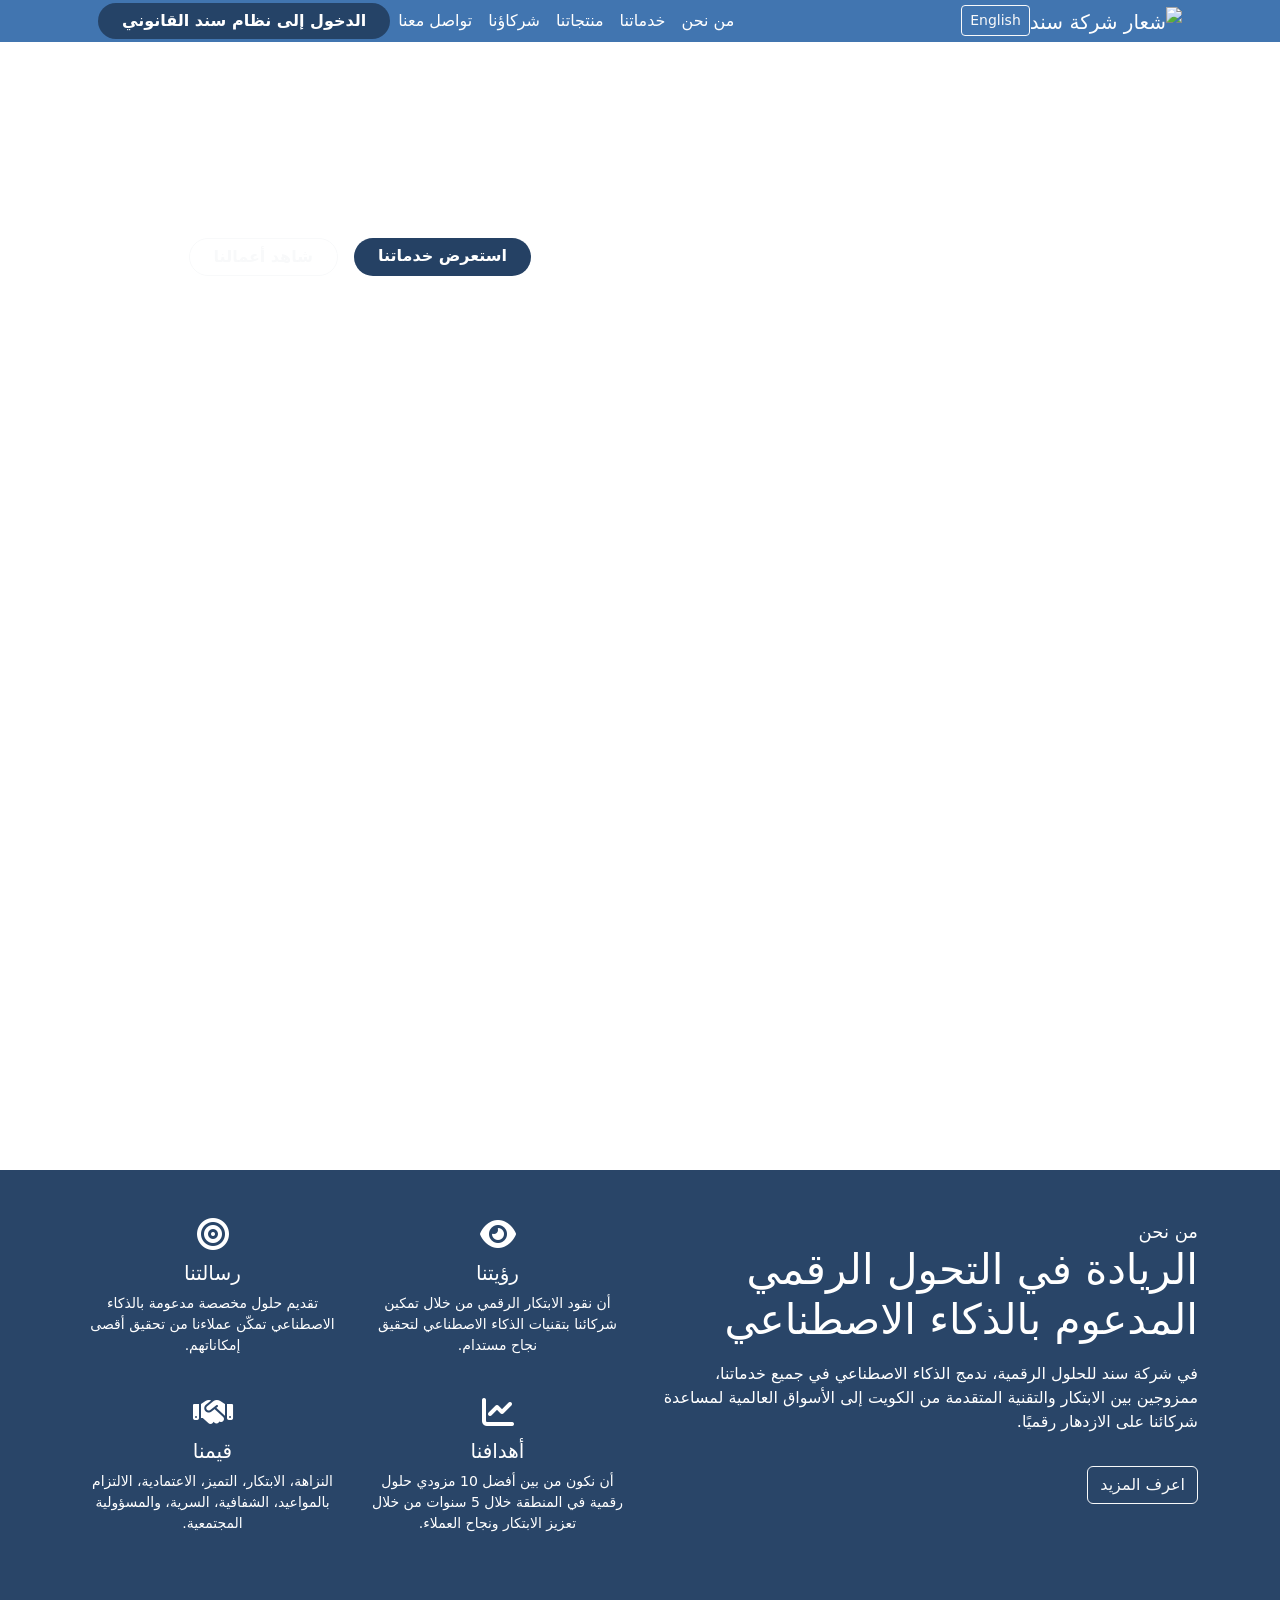
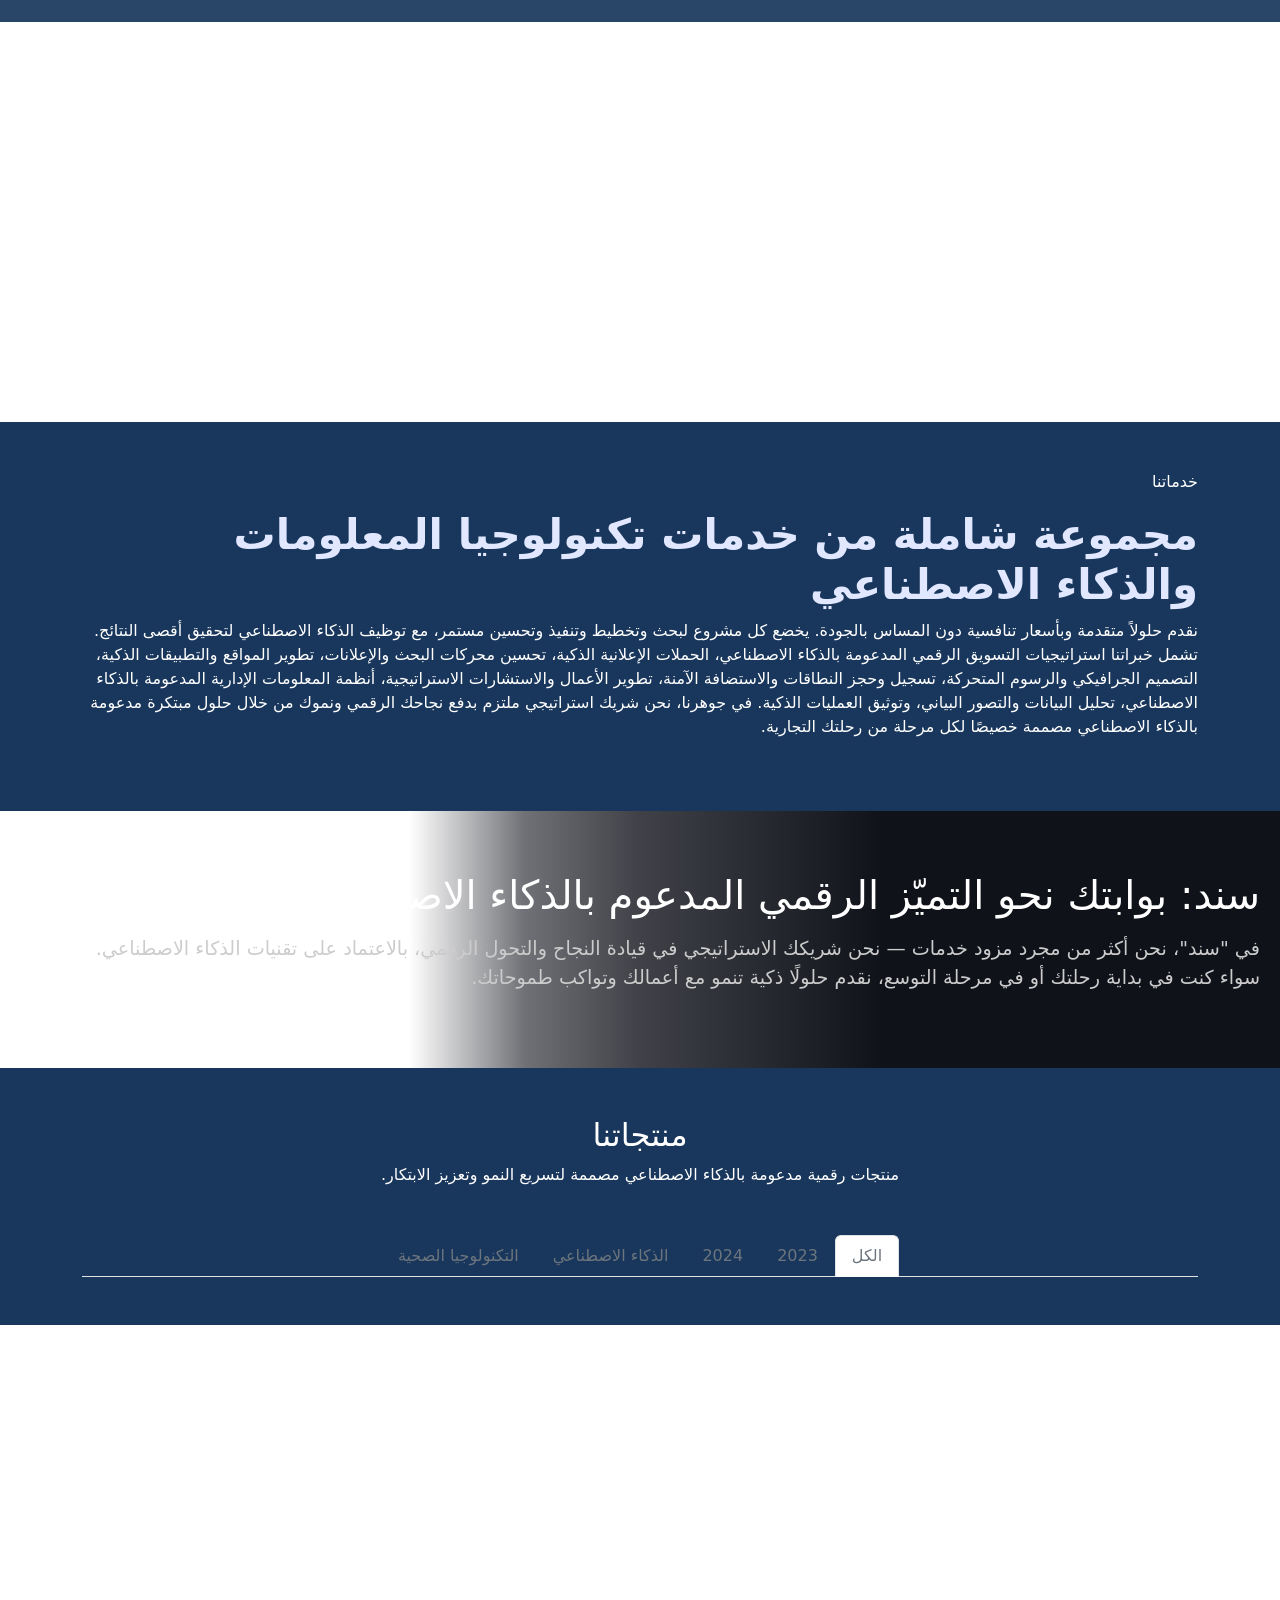
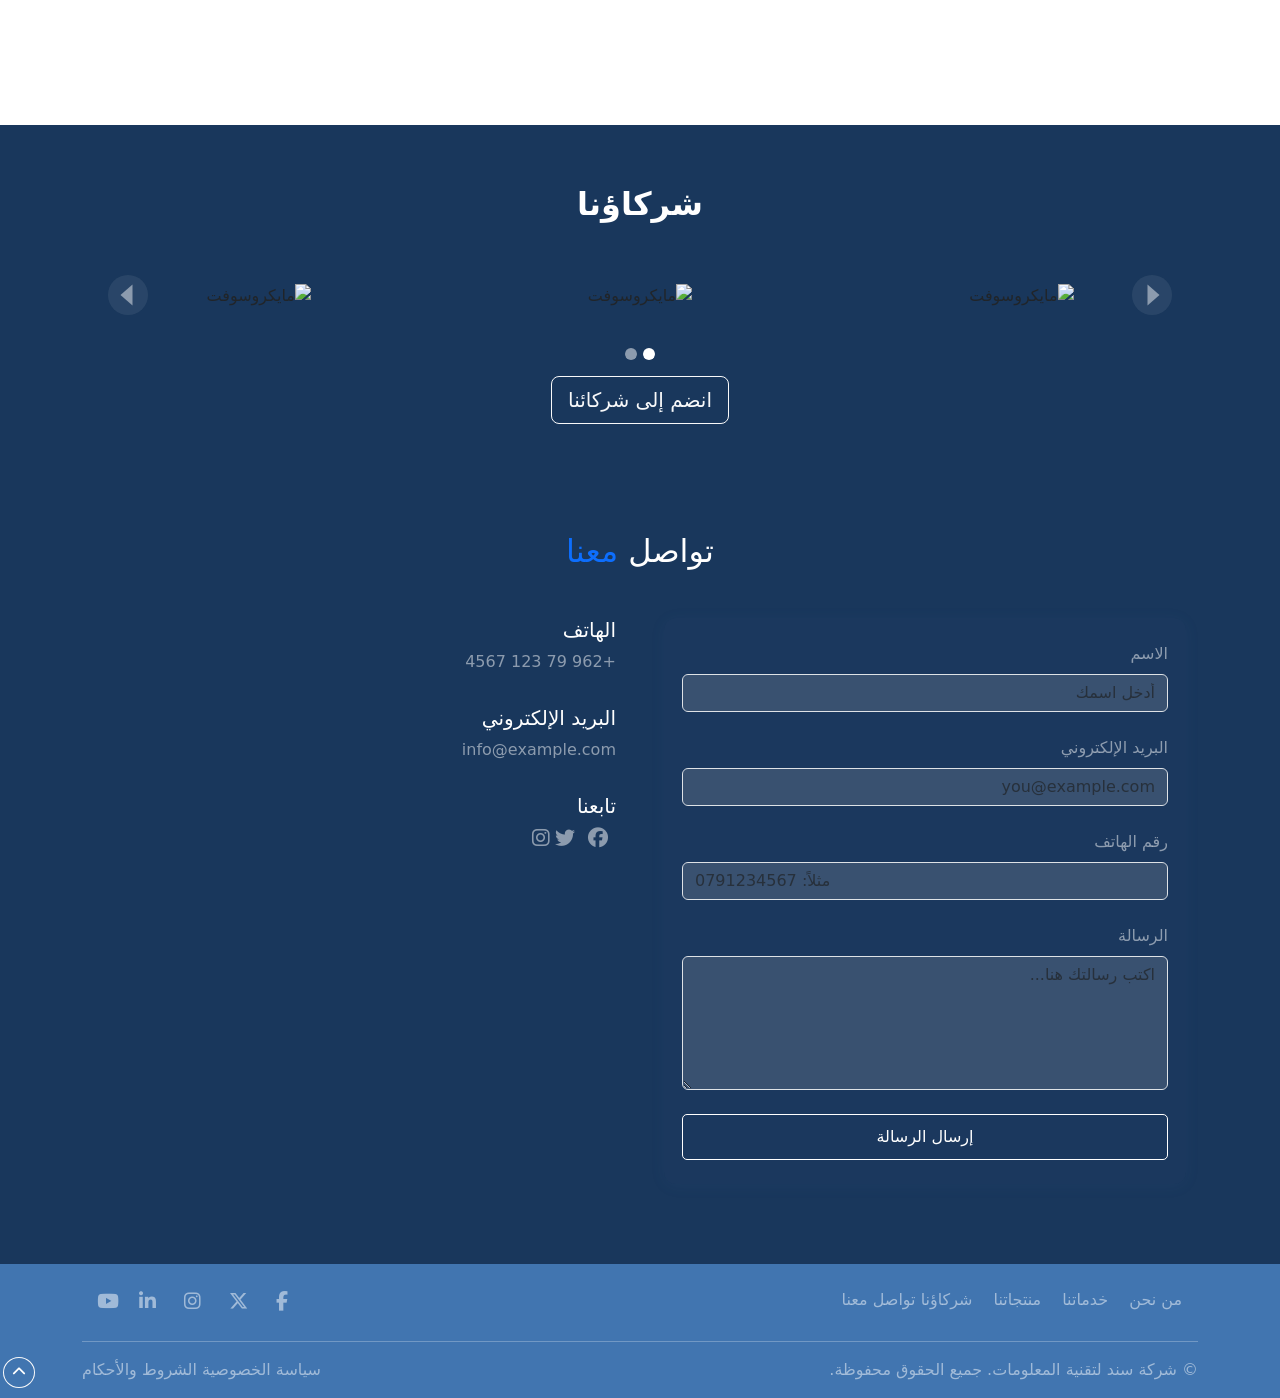
==== commit f9e4e0ff: "Refactor project structure and update assembly information" ====
--- a/Frontend/sanadCompany-main/sanadCompany-main/ar/index.html
+++ b/Frontend/sanadCompany-main/sanadCompany-main/ar/index.html
@@ -48,7 +48,7 @@
               <a class="nav-link text-white" href="prodacts.html">منتجاتنا</a>
             </li>
             <li class="nav-item">
-              <a class="nav-link text-white" href="partners.html">شركاؤنا</a>
+              <a class="nav-link text-white" onclick="slowScroll(event, 'partners')" href="#partners">شركاؤنا</a>
             </li>
             <li class="nav-item">
               <a class="nav-link text-white" href="contact.html">تواصل معنا</a>
@@ -183,70 +183,70 @@
     </div>
 
     <!-- شبكة الخدمات -->
-    <div class="row g-4">
+    <div class="row g-4" id="servicesContainer"></div>
+      
+      <!-- <div class="col-md-6 col-lg-4" data-aos="fade-up">
+        <a href="services.html" class="service-card-v3 hover-service-card d-block p-4 text-white-50 h-100 shadow-sm custom-hover text-decoration-none position-relative">
+          <h3 class="heading-h3 mb-3">التسويق الرقمي المدعوم بالذكاء الاصطناعي</h3>
+          <p>استراتيجيات معتمدة على البيانات، وتحليل الجماهير، وقياس الأداء لزيادة الظهور والتفاعل.</p>
+        </a>
+      </div>
+
+      <div class="col-md-6 col-lg-4" data-aos="fade-up">
+        <a href="services.html" class="service-card-v3 hover-service-card d-block p-4 text-white-50 h-100 shadow-sm custom-hover text-decoration-none position-relative">
+          <h3 class="heading-h3 mb-3">حملات إعلانية ذكية</h3>
+          <p>حملات مدعومة بالذكاء الاصطناعي على منصات مثل Meta وGoogle وTikTok مع استهداف فوري ومزايدة ديناميكية.</p>
+        </a>
+      </div>
       
       <div class="col-md-6 col-lg-4" data-aos="fade-up">
         <a href="services.html" class="service-card-v3 hover-service-card d-block p-4 text-white-50 h-100 shadow-sm custom-hover text-decoration-none position-relative">
-          <h3 class="heading-h3 mb-3">التسويق الرقمي المدعوم بالذكاء الاصطناعي</h3>
-          <p>استراتيجيات معتمدة على البيانات، وتحليل الجماهير، وقياس الأداء لزيادة الظهور والتفاعل.</p>
+          <h3 class="heading-h3 mb-3">تحسين محركات البحث والإعلانات</h3>
+          <p>تحسين الكلمات المفتاحية عبر التعلم الآلي، حملات SEM أسرع، ولوحات أداء تفاعلية.</p>
         </a>
       </div>
 
       <div class="col-md-6 col-lg-4" data-aos="fade-up">
         <a href="services.html" class="service-card-v3 hover-service-card d-block p-4 text-white-50 h-100 shadow-sm custom-hover text-decoration-none position-relative">
-          <h3 class="heading-h3 mb-3">حملات إعلانية ذكية</h3>
-          <p>حملات مدعومة بالذكاء الاصطناعي على منصات مثل Meta وGoogle وTikTok مع استهداف فوري ومزايدة ديناميكية.</p>
+          <h3 class="heading-h3 mb-3">تطوير المواقع والتطبيقات</h3>
+          <p>مواقع قابلة للتوسع، منصات تجارة إلكترونية، روبوتات دردشة، تخصيص المحتوى، وأنظمة أمان ذكية.</p>
+        </a>
+      </div>
+
+      <div class="col-md-6 col-lg-4" data-aos="fade-up">
+        <a href="services.html" class="service-card-v3 hover-service-card d-block p-4 text-white-50 h-100 shadow-sm custom-hover text-decoration-none position-relative">
+          <h3 class="heading-h3 mb-3">التصميم الجرافيكي والرسوم المتحركة</h3>
+          <p>تصميم إنفوجرافيك، تصميم مدعوم بالذكاء الاصطناعي، ورسوم متحركة بصرية مؤثرة للحملات.</p>
         </a>
       </div>
       
       <div class="col-md-6 col-lg-4" data-aos="fade-up">
         <a href="services.html" class="service-card-v3 hover-service-card d-block p-4 text-white-50 h-100 shadow-sm custom-hover text-decoration-none position-relative">
-          <h3 class="heading-h3 mb-3">تحسين محركات البحث والإعلانات</h3>
-          <p>تحسين الكلمات المفتاحية عبر التعلم الآلي، حملات SEM أسرع، ولوحات أداء تفاعلية.</p>
-        </a>
-      </div>
-
-      <div class="col-md-6 col-lg-4" data-aos="fade-up">
-        <a href="services.html" class="service-card-v3 hover-service-card d-block p-4 text-white-50 h-100 shadow-sm custom-hover text-decoration-none position-relative">
-          <h3 class="heading-h3 mb-3">تطوير المواقع والتطبيقات</h3>
-          <p>مواقع قابلة للتوسع، منصات تجارة إلكترونية، روبوتات دردشة، تخصيص المحتوى، وأنظمة أمان ذكية.</p>
-        </a>
-      </div>
-
-      <div class="col-md-6 col-lg-4" data-aos="fade-up">
-        <a href="services.html" class="service-card-v3 hover-service-card d-block p-4 text-white-50 h-100 shadow-sm custom-hover text-decoration-none position-relative">
-          <h3 class="heading-h3 mb-3">التصميم الجرافيكي والرسوم المتحركة</h3>
-          <p>تصميم إنفوجرافيك، تصميم مدعوم بالذكاء الاصطناعي، ورسوم متحركة بصرية مؤثرة للحملات.</p>
+          <h3 class="heading-h3 mb-3">تسجيل النطاقات والاستضافة</h3>
+          <p>خدمات نطاقات متوافقة مع العلامة التجارية، اكتشاف ذكي للتهديدات، ومراقبة على مدار الساعة لضمان الجهوزية والأمان.</p>
         </a>
       </div>
       
       <div class="col-md-6 col-lg-4" data-aos="fade-up">
         <a href="services.html" class="service-card-v3 hover-service-card d-block p-4 text-white-50 h-100 shadow-sm custom-hover text-decoration-none position-relative">
-          <h3 class="heading-h3 mb-3">تسجيل النطاقات والاستضافة</h3>
-          <p>خدمات نطاقات متوافقة مع العلامة التجارية، اكتشاف ذكي للتهديدات، ومراقبة على مدار الساعة لضمان الجهوزية والأمان.</p>
+          <h3 class="heading-h3 mb-3">تطوير الأعمال والاستشارات الاستراتيجية</h3>
+          <p>تحليل ذكي للأعمال، أتمتة العمليات، رؤى تنبؤية، واستراتيجيات لتوسيع السوق.</p>
         </a>
       </div>
       
       <div class="col-md-6 col-lg-4" data-aos="fade-up">
         <a href="services.html" class="service-card-v3 hover-service-card d-block p-4 text-white-50 h-100 shadow-sm custom-hover text-decoration-none position-relative">
-          <h3 class="heading-h3 mb-3">تطوير الأعمال والاستشارات الاستراتيجية</h3>
-          <p>تحليل ذكي للأعمال، أتمتة العمليات، رؤى تنبؤية، واستراتيجيات لتوسيع السوق.</p>
+          <h3 class="heading-h3 mb-3">أنظمة المعلومات الإدارية المدعومة بالذكاء الاصطناعي</h3>
+          <p>تقارير آلية، تنبيهات ذكية، تتبع الأداء، وأنظمة معلومات موثوقة وقابلة للتوسع.</p>
         </a>
       </div>
       
       <div class="col-md-6 col-lg-4" data-aos="fade-up">
         <a href="services.html" class="service-card-v3 hover-service-card d-block p-4 text-white-50 h-100 shadow-sm custom-hover text-decoration-none position-relative">
-          <h3 class="heading-h3 mb-3">أنظمة المعلومات الإدارية المدعومة بالذكاء الاصطناعي</h3>
-          <p>تقارير آلية، تنبيهات ذكية، تتبع الأداء، وأنظمة معلومات موثوقة وقابلة للتوسع.</p>
-        </a>
-      </div>
-      
-      <div class="col-md-6 col-lg-4" data-aos="fade-up">
-        <a href="services.html" class="service-card-v3 hover-service-card d-block p-4 text-white-50 h-100 shadow-sm custom-hover text-decoration-none position-relative">
           <h3 class="heading-h3 mb-3">تحليل البيانات وتوثيق العمليات</h3>
           <p>رؤى استراتيجية للبيانات، لوحات معلومات تفاعلية، توثيق العمليات بالذكاء الاصطناعي، وإدارة النسخ.</p>
         </a>
-      </div>
+      </div> -->
 
     </div>
   </div>
@@ -314,12 +314,12 @@
       <div class="tab-content" id="productTabsContent">
         <!-- تبويب الكل -->
         <div class="tab-pane fade show active" id="all" role="tabpanel" aria-labelledby="tab-all">
-          <div class="row g-4">
+          <div class="row g-4" id="all-products">
             <!-- تكرار المنتجات -->
             <!-- ابدأ بإضافة المنتج -->
             <!-- كرر هذا القسم حسب عدد المنتجات -->
             <!-- مثال لمنتج -->
-            <div class="col-md-4 product-card">
+            <!-- <div class="col-md-4 product-card">
               <div class="card h-100 bg-dark text-white">
                 <img src="../testImg/1.jpg" class="card-img-top" alt="صورة منتج">
                 <div class="card-body d-flex flex-column">
@@ -328,9 +328,9 @@
                   <a href="prodacts.html" class="btn btn-outline-light mt-auto">اقرأ المزيد</a>
                 </div>
               </div>
-            </div>
+            </div> -->
             <!-- منتج 2 -->
-<div class="col-md-4 product-card">
+<!-- <div class="col-md-4 product-card">
   <div class="card h-100 bg-dark text-white">
     <img src="../testImg/2.jpg" class="card-img-top" alt="تطبيق صحي">
     <div class="card-body d-flex flex-column">
@@ -339,9 +339,9 @@
       <a href="prodacts.html" class="btn btn-outline-light mt-auto">اقرأ المزيد</a>
     </div>
   </div>
-</div>
+</div> -->
             <!-- ... نسخ إضافية -->
-             <div class="col-md-4 product-card">
+             <!-- <div class="col-md-4 product-card">
               <div class="card h-100 bg-dark text-white">
                 <img src="../testImg/3.jpg" class="card-img-top" alt="صورة منتج">
                 <div class="card-body d-flex flex-column">
@@ -350,9 +350,9 @@
                   <a href="prodacts.html" class="btn btn-outline-light mt-auto">اقرأ المزيد</a>
                 </div>
               </div>
-            </div>
+            </div> -->
             <!-- منتج 4 -->
-<div class="col-md-4 product-card">
+<!-- <div class="col-md-4 product-card">
   <div class="card h-100 bg-dark text-white">
     <img src="../testImg/3.jpg" class="card-img-top" alt="واقع افتراضي تعليمي">
     <div class="card-body d-flex flex-column">
@@ -361,8 +361,8 @@
       <a href="prodacts.html" class="btn btn-outline-light mt-auto">اقرأ المزيد</a>
     </div>
   </div>
-</div>
-            <div class="col-md-4 product-card">
+</div> -->
+            <!-- <div class="col-md-4 product-card">
               <div class="card h-100 bg-dark text-white">
                 <img src="../testImg/4.jpg" class="card-img-top" alt="صورة منتج">
                 <div class="card-body d-flex flex-column">
@@ -371,9 +371,9 @@
                   <a href="prodacts.html" class="btn btn-outline-light mt-auto">اقرأ المزيد</a>
                 </div>
               </div>
-            </div>
+            </div> -->
            <!-- منتج 5 -->
-<div class="col-md-4 product-card">
+<!-- <div class="col-md-4 product-card">
   <div class="card h-100 bg-dark text-white">
     <img src="../testImg/5.jpg" class="card-img-top" alt="نظام إدارة مشاريع">
     <div class="card-body d-flex flex-column">
@@ -382,27 +382,27 @@
       <a href="prodacts.html" class="btn btn-outline-light mt-auto">اقرأ المزيد</a>
     </div>
   </div>
-</div>
+</div> -->
             
           </div>
         </div>
 
         <!-- تبويب 2023 -->
         <div class="tab-pane fade" id="y2023" role="tabpanel" aria-labelledby="tab-2023">
-          <div class="row g-4">
+          <div class="row g-4" id="products-2023">
             <!-- منتجات 2023 -->
+            <!-- <div class="col-md-4 product-card">
+              <div class="card h-100 bg-dark text-white">
+                <img src="../assets/img/altertsetion.jpg" class="card-img-top" alt="صورة منتج">
+                <div class="card-body d-flex flex-column">
+                  <h5 class="card-title">تسريع الوطنية</h5>
+                  <p class="card-text">تحويل الابتكار إلى أعمال عبر حلول يقودها رياديون ناشئون.</p>
+                  <a href="prodacts.html" class="btn btn-outline-light mt-auto">اقرأ المزيد</a>
+                </div>
+              </div>
+            </div>
             <div class="col-md-4 product-card">
               <div class="card h-100 bg-dark text-white">
-                <img src="../assets/img/altertsetion.jpg" class="card-img-top" alt="صورة منتج">
-                <div class="card-body d-flex flex-column">
-                  <h5 class="card-title">تسريع الوطنية</h5>
-                  <p class="card-text">تحويل الابتكار إلى أعمال عبر حلول يقودها رياديون ناشئون.</p>
-                  <a href="prodacts.html" class="btn btn-outline-light mt-auto">اقرأ المزيد</a>
-                </div>
-              </div>
-            </div>
-            <div class="col-md-4 product-card">
-              <div class="card h-100 bg-dark text-white">
                 <img src="../testImg/3.jpg" class="card-img-top" alt="صورة منتج">
                 <div class="card-body d-flex flex-column">
                   <h5 class="card-title">تسريع الوطنية</h5>
@@ -410,16 +410,16 @@
                   <a href="prodacts.html" class="btn btn-outline-light mt-auto">اقرأ المزيد</a>
                 </div>
               </div>
-            </div>
+            </div> -->
           </div>
         </div>
 
         <!-- تبويب 2024 -->
         <div class="tab-pane fade" id="y2024" role="tabpanel" aria-labelledby="tab-2024">
-          <div class="row g-4">
+          <div class="row g-4" id="products-2024">
             <!-- منتجات 2024 -->
           <!-- منتج  -->
-<div class="col-md-4 product-card">
+<!-- <div class="col-md-4 product-card">
   <div class="card h-100 bg-dark text-white">
     <img src="../testImg/3.jpg" class="card-img-top" alt="مترجم صوتي">
     <div class="card-body d-flex flex-column">
@@ -428,14 +428,24 @@
       <a href="prodacts.html" class="btn btn-outline-light mt-auto">اقرأ المزيد</a>
     </div>
   </div>
-</div>
+</div> -->
           </div>
         </div>
 
         <!-- تبويب الذكاء الاصطناعي -->
         <div class="tab-pane fade" id="ai" role="tabpanel" aria-labelledby="tab-ai">
-          <div class="row g-4">
+          <div class="row g-4" id="products-ai">
             <!-- منتجات الذكاء الاصطناعي -->
+            <!-- <div class="col-md-4 product-card">
+              <div class="card h-100 bg-dark text-white">
+                <img src="../assets/img/altertsetion.jpg" class="card-img-top" alt="صورة منتج">
+                <div class="card-body d-flex flex-column">
+                  <h5 class="card-title">تسريع الوطنية</h5>
+                  <p class="card-text">تحويل الابتكار إلى أعمال عبر حلول يقودها رياديون ناشئون.</p>
+                  <a href="prodacts.html" class="btn btn-outline-light mt-auto">اقرأ المزيد</a>
+                </div>
+              </div>
+            </div>
             <div class="col-md-4 product-card">
               <div class="card h-100 bg-dark text-white">
                 <img src="../assets/img/altertsetion.jpg" class="card-img-top" alt="صورة منتج">
@@ -455,24 +465,24 @@
                   <a href="prodacts.html" class="btn btn-outline-light mt-auto">اقرأ المزيد</a>
                 </div>
               </div>
-            </div>
-            <div class="col-md-4 product-card">
-              <div class="card h-100 bg-dark text-white">
-                <img src="../assets/img/altertsetion.jpg" class="card-img-top" alt="صورة منتج">
-                <div class="card-body d-flex flex-column">
-                  <h5 class="card-title">تسريع الوطنية</h5>
-                  <p class="card-text">تحويل الابتكار إلى أعمال عبر حلول يقودها رياديون ناشئون.</p>
-                  <a href="prodacts.html" class="btn btn-outline-light mt-auto">اقرأ المزيد</a>
-                </div>
-              </div>
-            </div>
+            </div> -->
           </div>
         </div>
 
         <!-- تبويب التكنولوجيا الصحية -->
         <div class="tab-pane fade" id="health" role="tabpanel" aria-labelledby="tab-health">
-          <div class="row g-4">
+          <div class="row g-4" id="products-health">
             <!-- منتجات التكنولوجيا الصحية -->
+            <!-- <div class="col-md-4 product-card">
+              <div class="card h-100 bg-dark text-white">
+                <img src="../assets/img/altertsetion.jpg" class="card-img-top" alt="صورة منتج">
+                <div class="card-body d-flex flex-column">
+                  <h5 class="card-title">تسريع الوطنية</h5>
+                  <p class="card-text">تحويل الابتكار إلى أعمال عبر حلول يقودها رياديون ناشئون.</p>
+                  <a href="prodacts.html" class="btn btn-outline-light mt-auto">اقرأ المزيد</a>
+                </div>
+              </div>
+            </div>
             <div class="col-md-4 product-card">
               <div class="card h-100 bg-dark text-white">
                 <img src="../assets/img/altertsetion.jpg" class="card-img-top" alt="صورة منتج">
@@ -502,17 +512,7 @@
                   <a href="prodacts.html" class="btn btn-outline-light mt-auto">اقرأ المزيد</a>
                 </div>
               </div>
-            </div>
-            <div class="col-md-4 product-card">
-              <div class="card h-100 bg-dark text-white">
-                <img src="../assets/img/altertsetion.jpg" class="card-img-top" alt="صورة منتج">
-                <div class="card-body d-flex flex-column">
-                  <h5 class="card-title">تسريع الوطنية</h5>
-                  <p class="card-text">تحويل الابتكار إلى أعمال عبر حلول يقودها رياديون ناشئون.</p>
-                  <a href="prodacts.html" class="btn btn-outline-light mt-auto">اقرأ المزيد</a>
-                </div>
-              </div>
-            </div>
+            </div> -->
           </div>
         </div>
 
@@ -777,5 +777,8 @@
     <script src="https://cdn.jsdelivr.net/npm/bootstrap@5.3.6/dist/js/bootstrap.bundle.min.js" integrity="sha384-j1CDi7MgGQ12Z7Qab0qlWQ/Qqz24Gc6BM0thvEMVjHnfYGF0rmFCozFSxQBxwHKO" crossorigin="anonymous"></script>
     <script src="../assets/js/script.js"></script>
   <script src="../assets/js/lang-toggle.js"></script>
+    <script src="../assets/js/Services.js"></script>
+     <script src="../assets/js/Products.js"></script>
+     <script src="../assets/js/contact.js"></script>
 </body>
 </html>
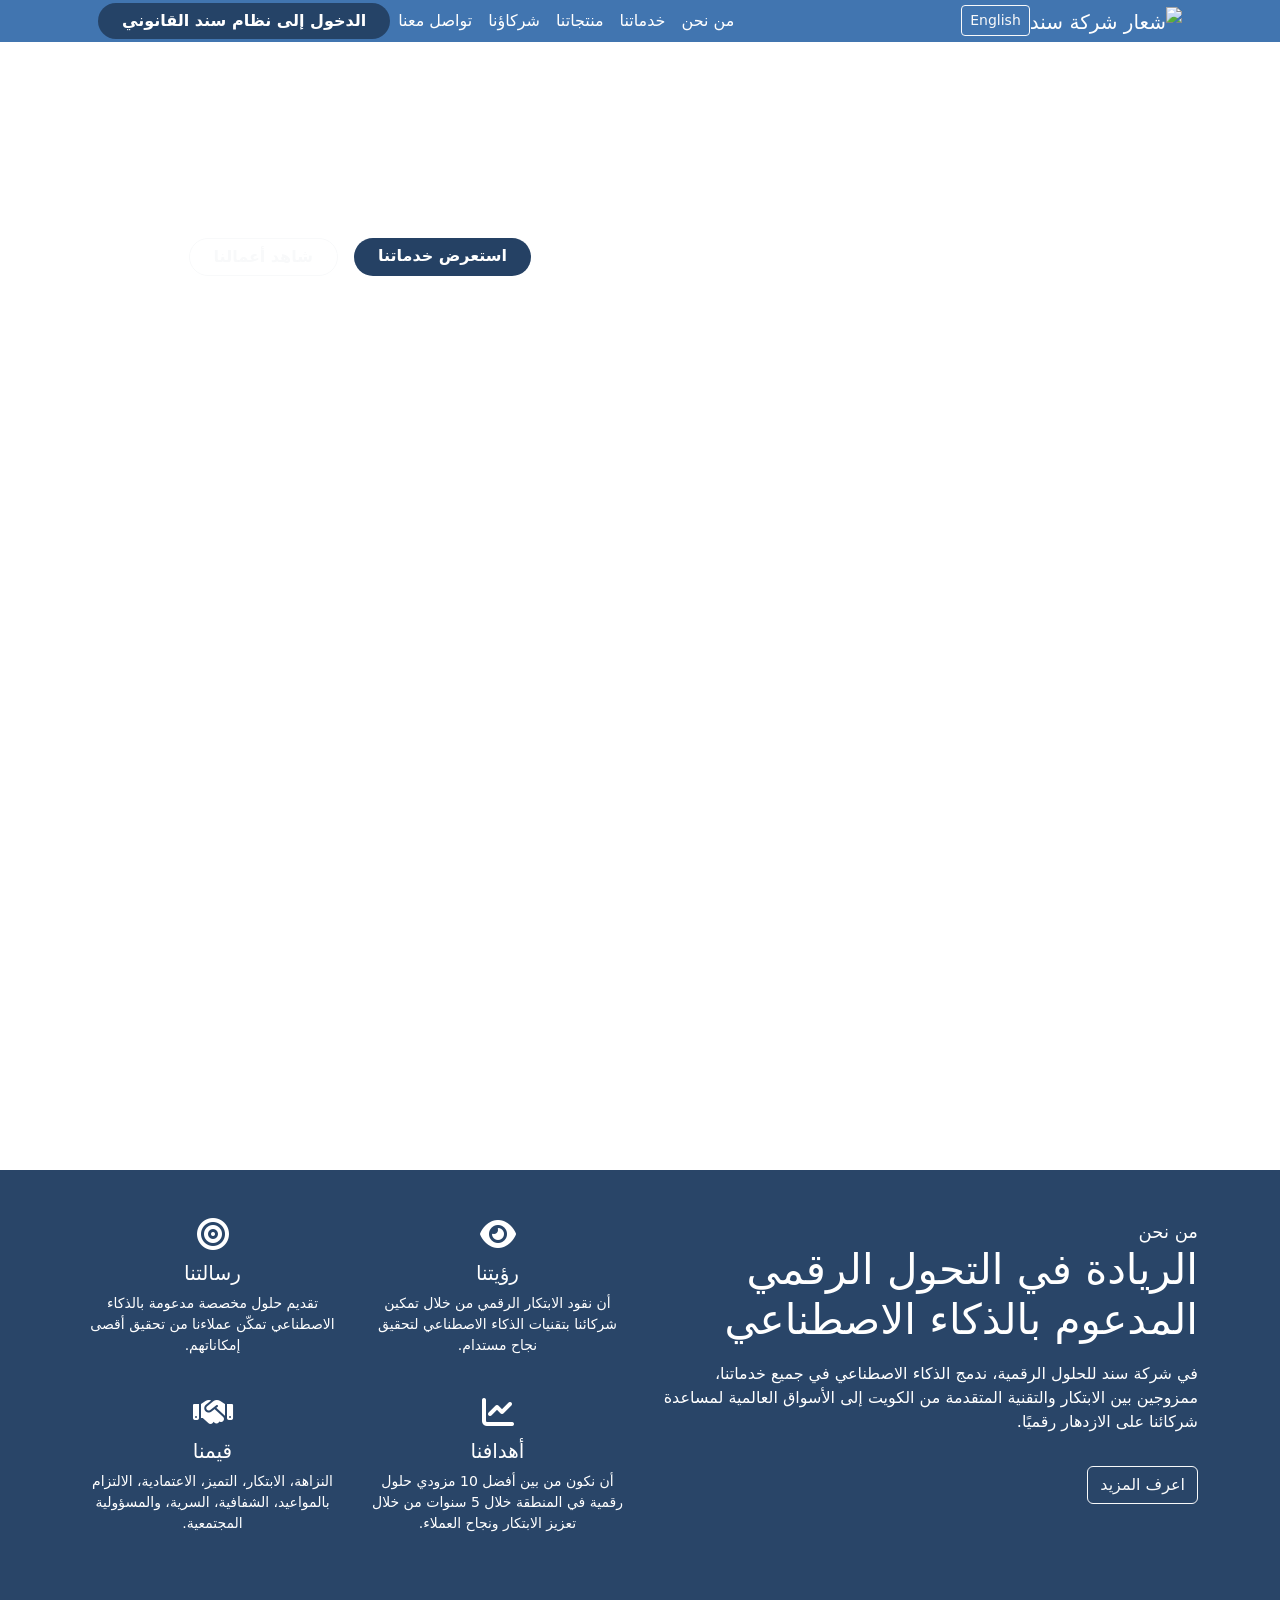
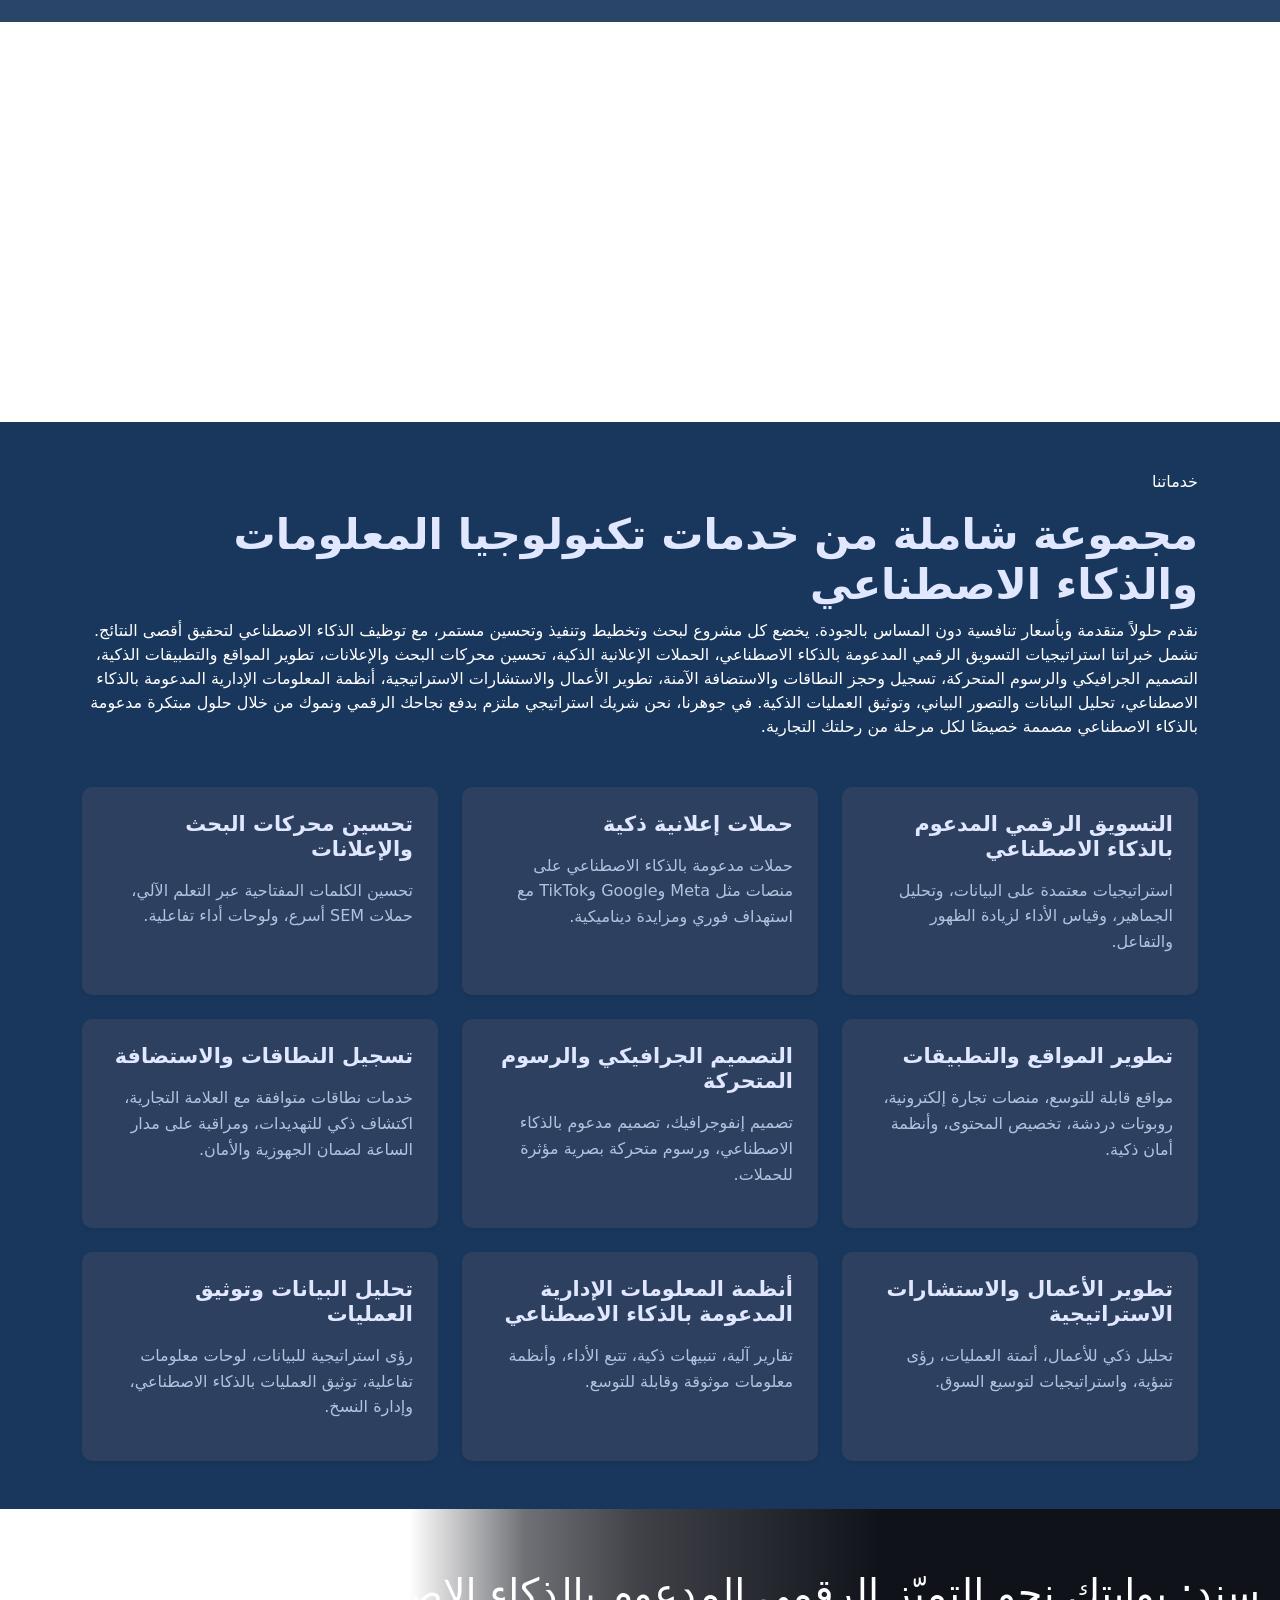
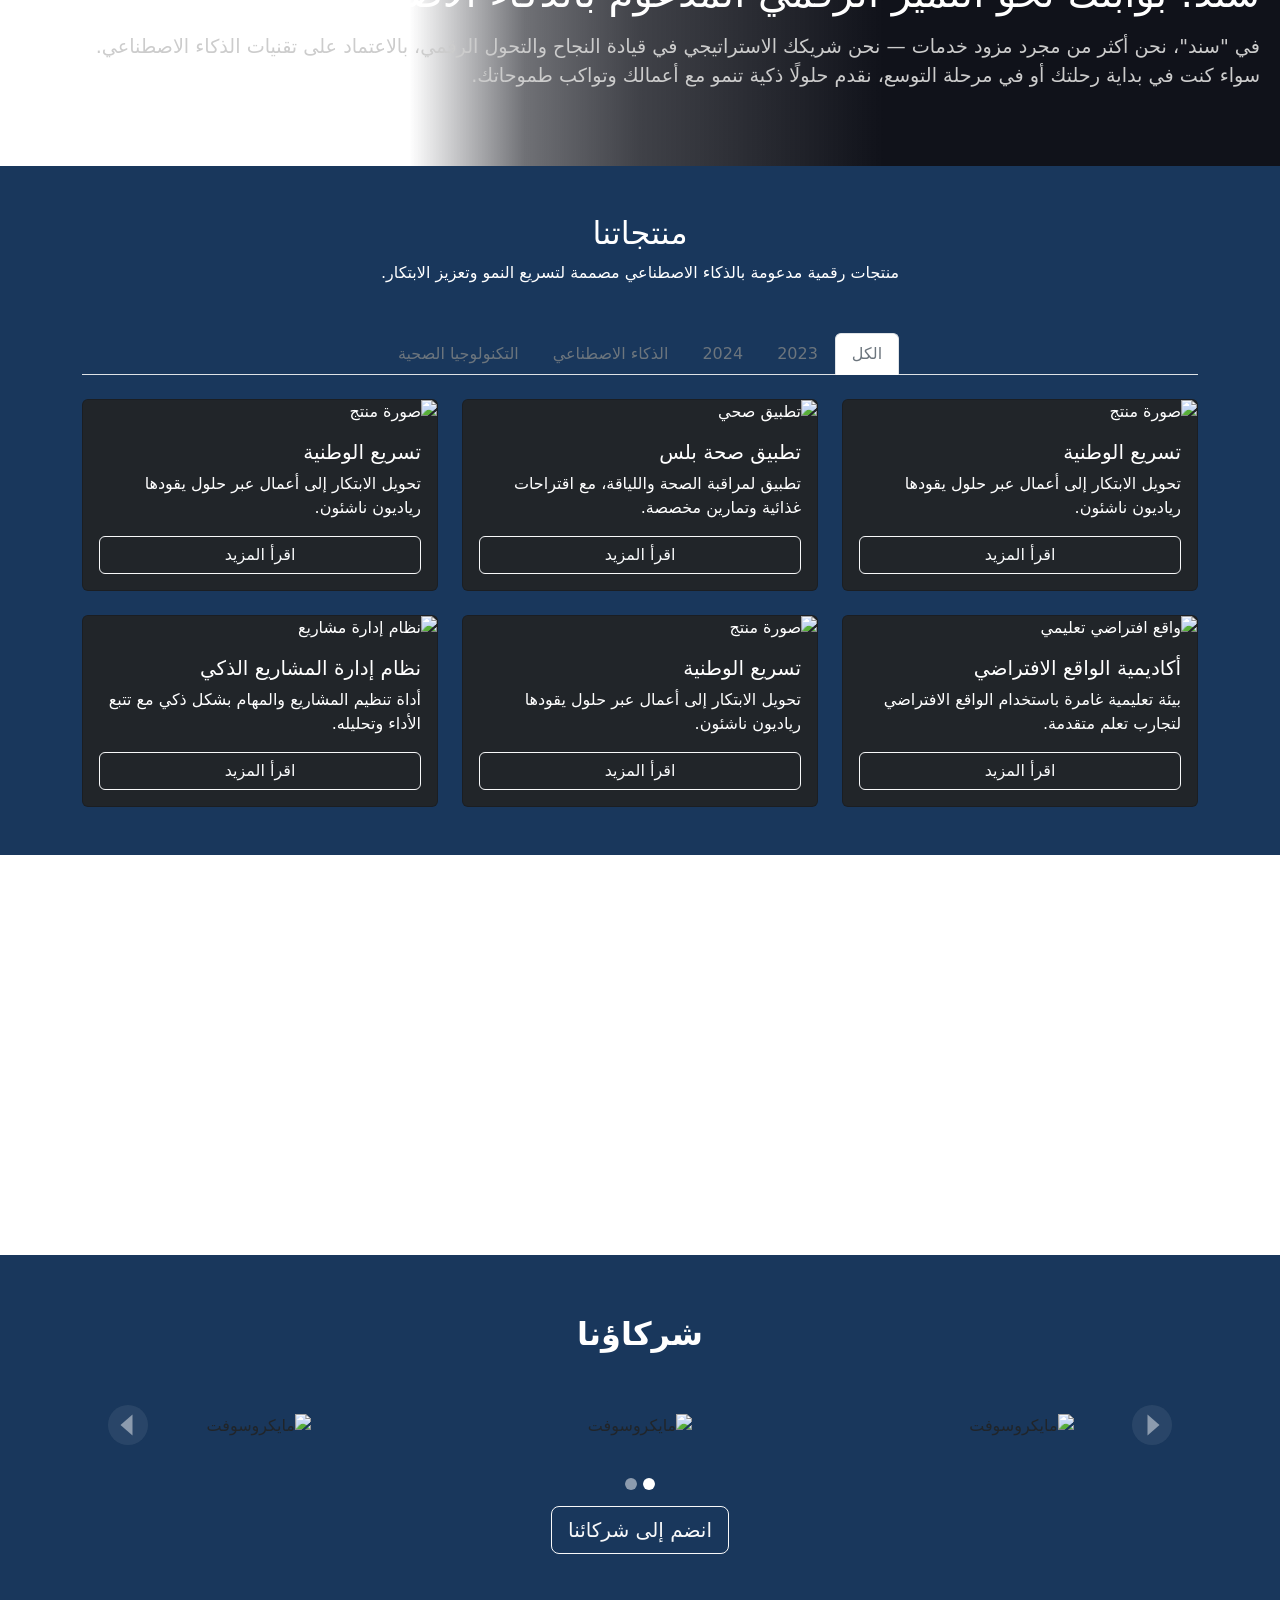
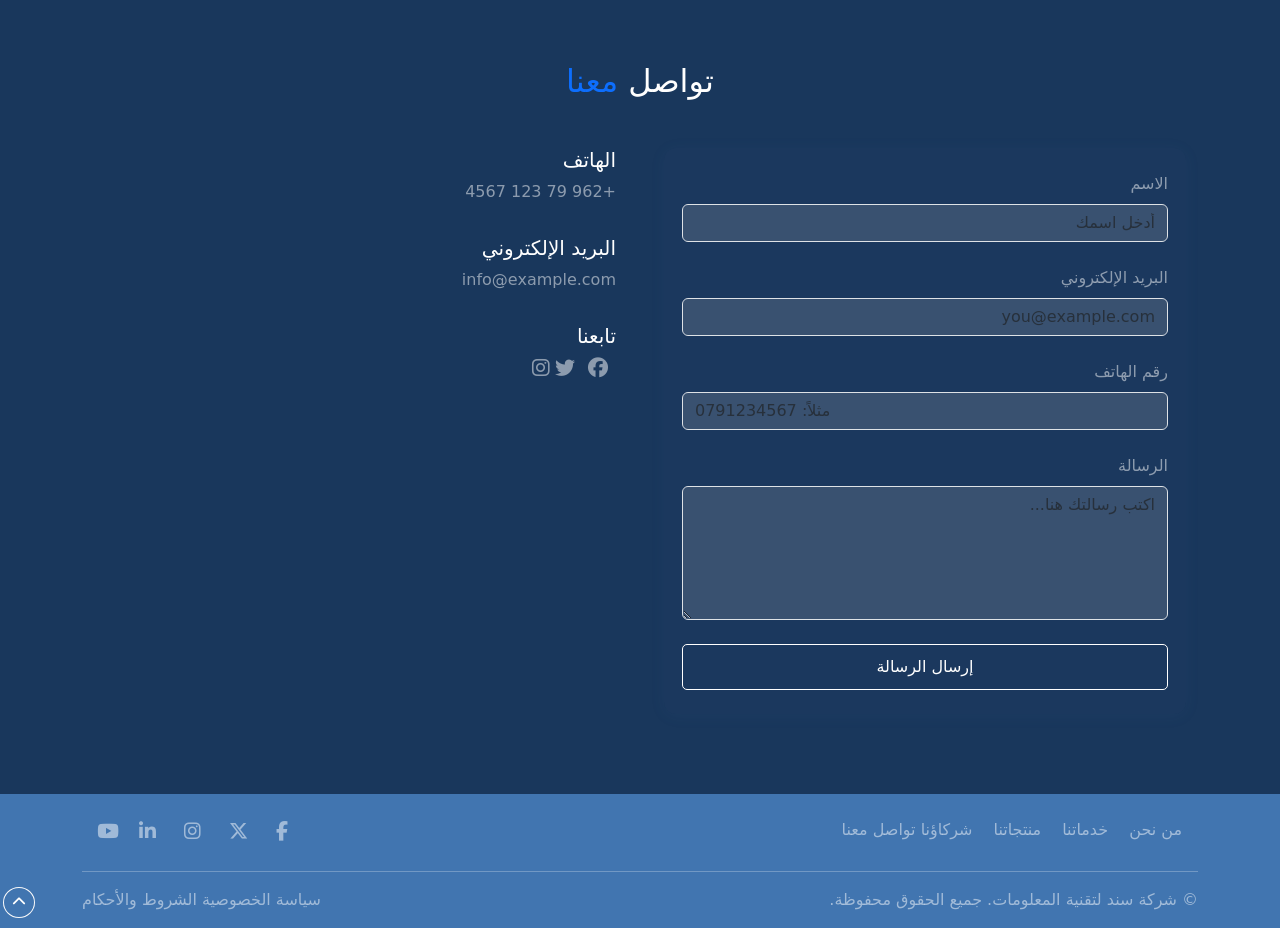
==== commit da0e6482: "Merge branch 'Saja' into merg" ====
--- a/Frontend/sanadCompany-main/sanadCompany-main/ar/index.html
+++ b/Frontend/sanadCompany-main/sanadCompany-main/ar/index.html
@@ -48,7 +48,7 @@
               <a class="nav-link text-white" href="prodacts.html">منتجاتنا</a>
             </li>
             <li class="nav-item">
-              <a class="nav-link text-white" onclick="slowScroll(event, 'partners')" href="#partners">شركاؤنا</a>
+              <a class="nav-link text-white" href="partners.html">شركاؤنا</a>
             </li>
             <li class="nav-item">
               <a class="nav-link text-white" href="contact.html">تواصل معنا</a>
@@ -183,9 +183,9 @@
     </div>
 
     <!-- شبكة الخدمات -->
-    <div class="row g-4" id="servicesContainer"></div>
+    <div class="row g-4">
       
-      <!-- <div class="col-md-6 col-lg-4" data-aos="fade-up">
+      <div class="col-md-6 col-lg-4" data-aos="fade-up">
         <a href="services.html" class="service-card-v3 hover-service-card d-block p-4 text-white-50 h-100 shadow-sm custom-hover text-decoration-none position-relative">
           <h3 class="heading-h3 mb-3">التسويق الرقمي المدعوم بالذكاء الاصطناعي</h3>
           <p>استراتيجيات معتمدة على البيانات، وتحليل الجماهير، وقياس الأداء لزيادة الظهور والتفاعل.</p>
@@ -246,7 +246,7 @@
           <h3 class="heading-h3 mb-3">تحليل البيانات وتوثيق العمليات</h3>
           <p>رؤى استراتيجية للبيانات، لوحات معلومات تفاعلية، توثيق العمليات بالذكاء الاصطناعي، وإدارة النسخ.</p>
         </a>
-      </div> -->
+      </div>
 
     </div>
   </div>
@@ -314,12 +314,12 @@
       <div class="tab-content" id="productTabsContent">
         <!-- تبويب الكل -->
         <div class="tab-pane fade show active" id="all" role="tabpanel" aria-labelledby="tab-all">
-          <div class="row g-4" id="all-products">
+          <div class="row g-4">
             <!-- تكرار المنتجات -->
             <!-- ابدأ بإضافة المنتج -->
             <!-- كرر هذا القسم حسب عدد المنتجات -->
             <!-- مثال لمنتج -->
-            <!-- <div class="col-md-4 product-card">
+            <div class="col-md-4 product-card">
               <div class="card h-100 bg-dark text-white">
                 <img src="../testImg/1.jpg" class="card-img-top" alt="صورة منتج">
                 <div class="card-body d-flex flex-column">
@@ -328,9 +328,9 @@
                   <a href="prodacts.html" class="btn btn-outline-light mt-auto">اقرأ المزيد</a>
                 </div>
               </div>
-            </div> -->
+            </div>
             <!-- منتج 2 -->
-<!-- <div class="col-md-4 product-card">
+<div class="col-md-4 product-card">
   <div class="card h-100 bg-dark text-white">
     <img src="../testImg/2.jpg" class="card-img-top" alt="تطبيق صحي">
     <div class="card-body d-flex flex-column">
@@ -339,9 +339,9 @@
       <a href="prodacts.html" class="btn btn-outline-light mt-auto">اقرأ المزيد</a>
     </div>
   </div>
-</div> -->
+</div>
             <!-- ... نسخ إضافية -->
-             <!-- <div class="col-md-4 product-card">
+             <div class="col-md-4 product-card">
               <div class="card h-100 bg-dark text-white">
                 <img src="../testImg/3.jpg" class="card-img-top" alt="صورة منتج">
                 <div class="card-body d-flex flex-column">
@@ -350,9 +350,9 @@
                   <a href="prodacts.html" class="btn btn-outline-light mt-auto">اقرأ المزيد</a>
                 </div>
               </div>
-            </div> -->
+            </div>
             <!-- منتج 4 -->
-<!-- <div class="col-md-4 product-card">
+<div class="col-md-4 product-card">
   <div class="card h-100 bg-dark text-white">
     <img src="../testImg/3.jpg" class="card-img-top" alt="واقع افتراضي تعليمي">
     <div class="card-body d-flex flex-column">
@@ -361,8 +361,8 @@
       <a href="prodacts.html" class="btn btn-outline-light mt-auto">اقرأ المزيد</a>
     </div>
   </div>
-</div> -->
-            <!-- <div class="col-md-4 product-card">
+</div>
+            <div class="col-md-4 product-card">
               <div class="card h-100 bg-dark text-white">
                 <img src="../testImg/4.jpg" class="card-img-top" alt="صورة منتج">
                 <div class="card-body d-flex flex-column">
@@ -371,9 +371,9 @@
                   <a href="prodacts.html" class="btn btn-outline-light mt-auto">اقرأ المزيد</a>
                 </div>
               </div>
-            </div> -->
+            </div>
            <!-- منتج 5 -->
-<!-- <div class="col-md-4 product-card">
+<div class="col-md-4 product-card">
   <div class="card h-100 bg-dark text-white">
     <img src="../testImg/5.jpg" class="card-img-top" alt="نظام إدارة مشاريع">
     <div class="card-body d-flex flex-column">
@@ -382,16 +382,16 @@
       <a href="prodacts.html" class="btn btn-outline-light mt-auto">اقرأ المزيد</a>
     </div>
   </div>
-</div> -->
+</div>
             
           </div>
         </div>
 
         <!-- تبويب 2023 -->
         <div class="tab-pane fade" id="y2023" role="tabpanel" aria-labelledby="tab-2023">
-          <div class="row g-4" id="products-2023">
+          <div class="row g-4">
             <!-- منتجات 2023 -->
-            <!-- <div class="col-md-4 product-card">
+            <div class="col-md-4 product-card">
               <div class="card h-100 bg-dark text-white">
                 <img src="../assets/img/altertsetion.jpg" class="card-img-top" alt="صورة منتج">
                 <div class="card-body d-flex flex-column">
@@ -410,16 +410,16 @@
                   <a href="prodacts.html" class="btn btn-outline-light mt-auto">اقرأ المزيد</a>
                 </div>
               </div>
-            </div> -->
+            </div>
           </div>
         </div>
 
         <!-- تبويب 2024 -->
         <div class="tab-pane fade" id="y2024" role="tabpanel" aria-labelledby="tab-2024">
-          <div class="row g-4" id="products-2024">
+          <div class="row g-4">
             <!-- منتجات 2024 -->
           <!-- منتج  -->
-<!-- <div class="col-md-4 product-card">
+<div class="col-md-4 product-card">
   <div class="card h-100 bg-dark text-white">
     <img src="../testImg/3.jpg" class="card-img-top" alt="مترجم صوتي">
     <div class="card-body d-flex flex-column">
@@ -428,15 +428,15 @@
       <a href="prodacts.html" class="btn btn-outline-light mt-auto">اقرأ المزيد</a>
     </div>
   </div>
-</div> -->
+</div>
           </div>
         </div>
 
         <!-- تبويب الذكاء الاصطناعي -->
         <div class="tab-pane fade" id="ai" role="tabpanel" aria-labelledby="tab-ai">
-          <div class="row g-4" id="products-ai">
+          <div class="row g-4">
             <!-- منتجات الذكاء الاصطناعي -->
-            <!-- <div class="col-md-4 product-card">
+            <div class="col-md-4 product-card">
               <div class="card h-100 bg-dark text-white">
                 <img src="../assets/img/altertsetion.jpg" class="card-img-top" alt="صورة منتج">
                 <div class="card-body d-flex flex-column">
@@ -465,15 +465,15 @@
                   <a href="prodacts.html" class="btn btn-outline-light mt-auto">اقرأ المزيد</a>
                 </div>
               </div>
-            </div> -->
+            </div>
           </div>
         </div>
 
         <!-- تبويب التكنولوجيا الصحية -->
         <div class="tab-pane fade" id="health" role="tabpanel" aria-labelledby="tab-health">
-          <div class="row g-4" id="products-health">
+          <div class="row g-4">
             <!-- منتجات التكنولوجيا الصحية -->
-            <!-- <div class="col-md-4 product-card">
+            <div class="col-md-4 product-card">
               <div class="card h-100 bg-dark text-white">
                 <img src="../assets/img/altertsetion.jpg" class="card-img-top" alt="صورة منتج">
                 <div class="card-body d-flex flex-column">
@@ -512,7 +512,7 @@
                   <a href="prodacts.html" class="btn btn-outline-light mt-auto">اقرأ المزيد</a>
                 </div>
               </div>
-            </div> -->
+            </div>
           </div>
         </div>
 
@@ -777,8 +777,5 @@
     <script src="https://cdn.jsdelivr.net/npm/bootstrap@5.3.6/dist/js/bootstrap.bundle.min.js" integrity="sha384-j1CDi7MgGQ12Z7Qab0qlWQ/Qqz24Gc6BM0thvEMVjHnfYGF0rmFCozFSxQBxwHKO" crossorigin="anonymous"></script>
     <script src="../assets/js/script.js"></script>
   <script src="../assets/js/lang-toggle.js"></script>
-    <script src="../assets/js/Services.js"></script>
-     <script src="../assets/js/Products.js"></script>
-     <script src="../assets/js/contact.js"></script>
 </body>
 </html>
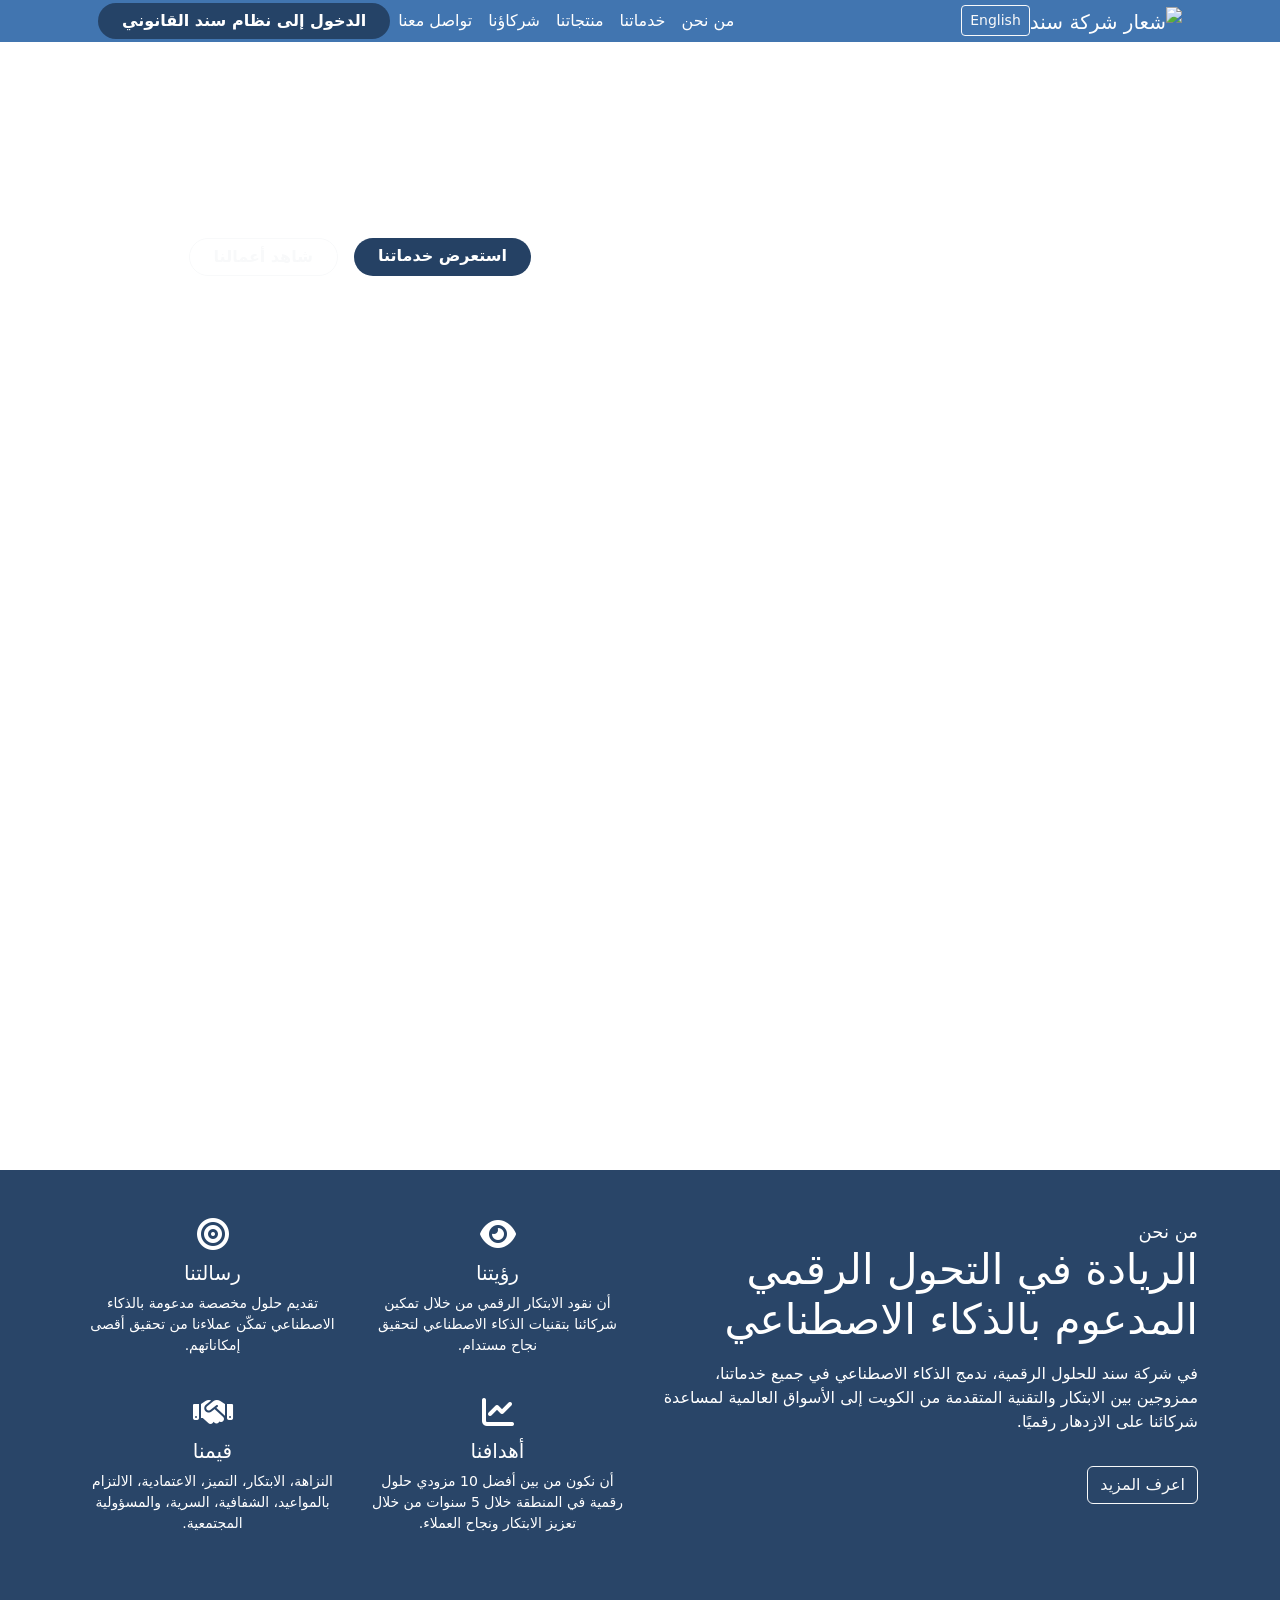
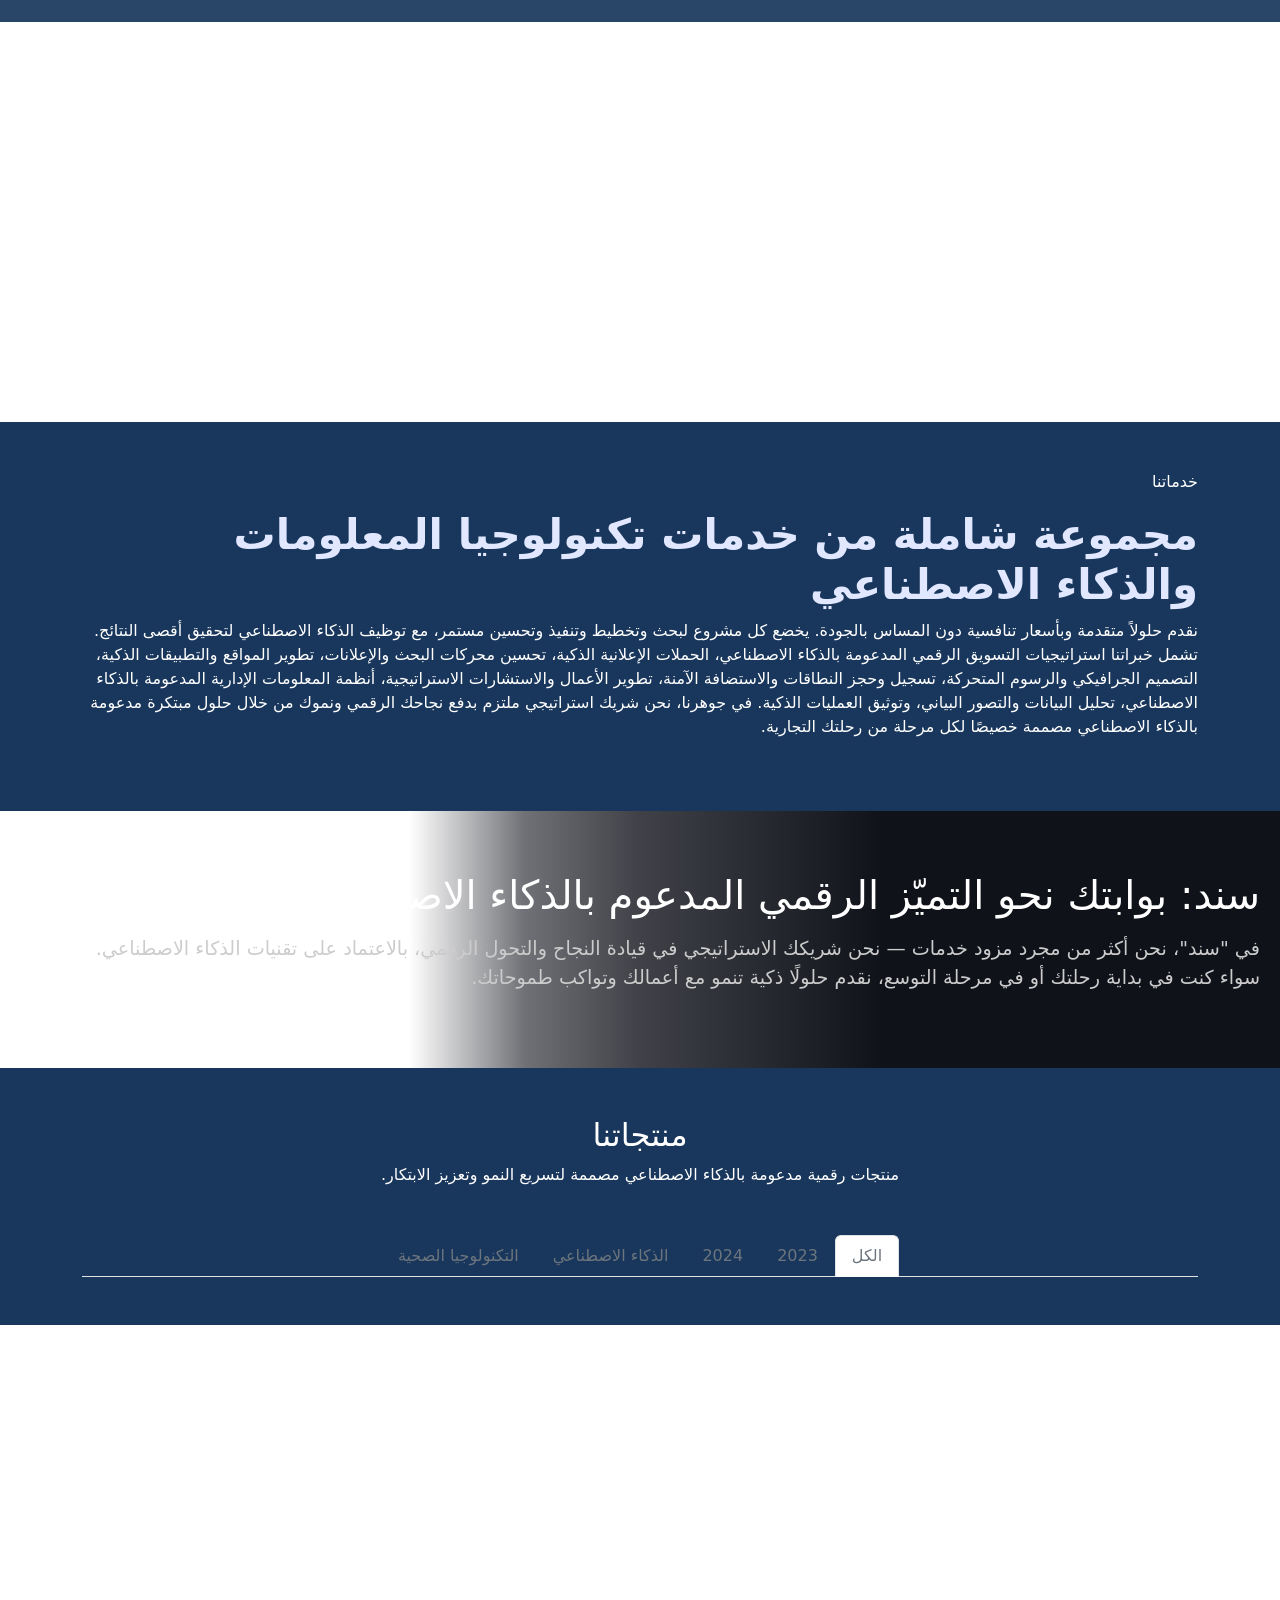
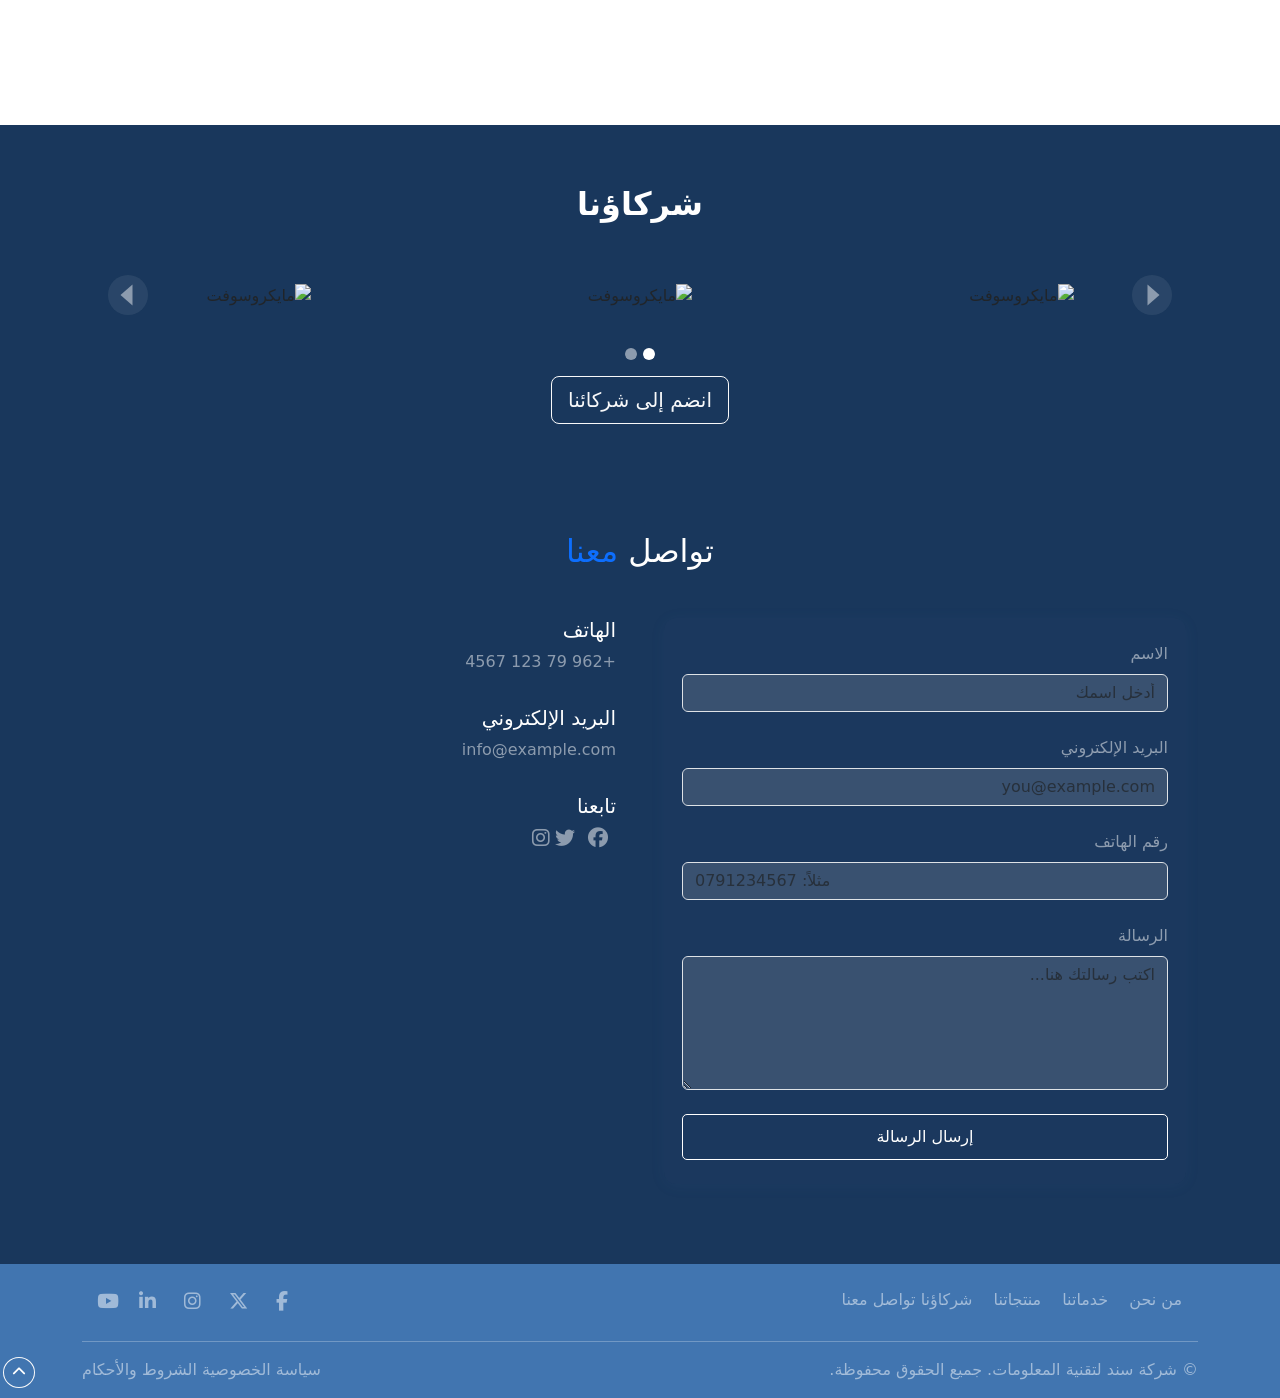
==== commit 4f21d9cc: "Merge branch 'iman2' into merg" ====
--- a/Frontend/sanadCompany-main/sanadCompany-main/ar/index.html
+++ b/Frontend/sanadCompany-main/sanadCompany-main/ar/index.html
@@ -183,70 +183,70 @@
     </div>
 
     <!-- شبكة الخدمات -->
-    <div class="row g-4">
+    <div class="row g-4" id="servicesContainer"></div>
+      
+      <!-- <div class="col-md-6 col-lg-4" data-aos="fade-up">
+        <a href="services.html" class="service-card-v3 hover-service-card d-block p-4 text-white-50 h-100 shadow-sm custom-hover text-decoration-none position-relative">
+          <h3 class="heading-h3 mb-3">التسويق الرقمي المدعوم بالذكاء الاصطناعي</h3>
+          <p>استراتيجيات معتمدة على البيانات، وتحليل الجماهير، وقياس الأداء لزيادة الظهور والتفاعل.</p>
+        </a>
+      </div>
+
+      <div class="col-md-6 col-lg-4" data-aos="fade-up">
+        <a href="services.html" class="service-card-v3 hover-service-card d-block p-4 text-white-50 h-100 shadow-sm custom-hover text-decoration-none position-relative">
+          <h3 class="heading-h3 mb-3">حملات إعلانية ذكية</h3>
+          <p>حملات مدعومة بالذكاء الاصطناعي على منصات مثل Meta وGoogle وTikTok مع استهداف فوري ومزايدة ديناميكية.</p>
+        </a>
+      </div>
       
       <div class="col-md-6 col-lg-4" data-aos="fade-up">
         <a href="services.html" class="service-card-v3 hover-service-card d-block p-4 text-white-50 h-100 shadow-sm custom-hover text-decoration-none position-relative">
-          <h3 class="heading-h3 mb-3">التسويق الرقمي المدعوم بالذكاء الاصطناعي</h3>
-          <p>استراتيجيات معتمدة على البيانات، وتحليل الجماهير، وقياس الأداء لزيادة الظهور والتفاعل.</p>
+          <h3 class="heading-h3 mb-3">تحسين محركات البحث والإعلانات</h3>
+          <p>تحسين الكلمات المفتاحية عبر التعلم الآلي، حملات SEM أسرع، ولوحات أداء تفاعلية.</p>
         </a>
       </div>
 
       <div class="col-md-6 col-lg-4" data-aos="fade-up">
         <a href="services.html" class="service-card-v3 hover-service-card d-block p-4 text-white-50 h-100 shadow-sm custom-hover text-decoration-none position-relative">
-          <h3 class="heading-h3 mb-3">حملات إعلانية ذكية</h3>
-          <p>حملات مدعومة بالذكاء الاصطناعي على منصات مثل Meta وGoogle وTikTok مع استهداف فوري ومزايدة ديناميكية.</p>
+          <h3 class="heading-h3 mb-3">تطوير المواقع والتطبيقات</h3>
+          <p>مواقع قابلة للتوسع، منصات تجارة إلكترونية، روبوتات دردشة، تخصيص المحتوى، وأنظمة أمان ذكية.</p>
+        </a>
+      </div>
+
+      <div class="col-md-6 col-lg-4" data-aos="fade-up">
+        <a href="services.html" class="service-card-v3 hover-service-card d-block p-4 text-white-50 h-100 shadow-sm custom-hover text-decoration-none position-relative">
+          <h3 class="heading-h3 mb-3">التصميم الجرافيكي والرسوم المتحركة</h3>
+          <p>تصميم إنفوجرافيك، تصميم مدعوم بالذكاء الاصطناعي، ورسوم متحركة بصرية مؤثرة للحملات.</p>
         </a>
       </div>
       
       <div class="col-md-6 col-lg-4" data-aos="fade-up">
         <a href="services.html" class="service-card-v3 hover-service-card d-block p-4 text-white-50 h-100 shadow-sm custom-hover text-decoration-none position-relative">
-          <h3 class="heading-h3 mb-3">تحسين محركات البحث والإعلانات</h3>
-          <p>تحسين الكلمات المفتاحية عبر التعلم الآلي، حملات SEM أسرع، ولوحات أداء تفاعلية.</p>
-        </a>
-      </div>
-
-      <div class="col-md-6 col-lg-4" data-aos="fade-up">
-        <a href="services.html" class="service-card-v3 hover-service-card d-block p-4 text-white-50 h-100 shadow-sm custom-hover text-decoration-none position-relative">
-          <h3 class="heading-h3 mb-3">تطوير المواقع والتطبيقات</h3>
-          <p>مواقع قابلة للتوسع، منصات تجارة إلكترونية، روبوتات دردشة، تخصيص المحتوى، وأنظمة أمان ذكية.</p>
-        </a>
-      </div>
-
-      <div class="col-md-6 col-lg-4" data-aos="fade-up">
-        <a href="services.html" class="service-card-v3 hover-service-card d-block p-4 text-white-50 h-100 shadow-sm custom-hover text-decoration-none position-relative">
-          <h3 class="heading-h3 mb-3">التصميم الجرافيكي والرسوم المتحركة</h3>
-          <p>تصميم إنفوجرافيك، تصميم مدعوم بالذكاء الاصطناعي، ورسوم متحركة بصرية مؤثرة للحملات.</p>
+          <h3 class="heading-h3 mb-3">تسجيل النطاقات والاستضافة</h3>
+          <p>خدمات نطاقات متوافقة مع العلامة التجارية، اكتشاف ذكي للتهديدات، ومراقبة على مدار الساعة لضمان الجهوزية والأمان.</p>
         </a>
       </div>
       
       <div class="col-md-6 col-lg-4" data-aos="fade-up">
         <a href="services.html" class="service-card-v3 hover-service-card d-block p-4 text-white-50 h-100 shadow-sm custom-hover text-decoration-none position-relative">
-          <h3 class="heading-h3 mb-3">تسجيل النطاقات والاستضافة</h3>
-          <p>خدمات نطاقات متوافقة مع العلامة التجارية، اكتشاف ذكي للتهديدات، ومراقبة على مدار الساعة لضمان الجهوزية والأمان.</p>
+          <h3 class="heading-h3 mb-3">تطوير الأعمال والاستشارات الاستراتيجية</h3>
+          <p>تحليل ذكي للأعمال، أتمتة العمليات، رؤى تنبؤية، واستراتيجيات لتوسيع السوق.</p>
         </a>
       </div>
       
       <div class="col-md-6 col-lg-4" data-aos="fade-up">
         <a href="services.html" class="service-card-v3 hover-service-card d-block p-4 text-white-50 h-100 shadow-sm custom-hover text-decoration-none position-relative">
-          <h3 class="heading-h3 mb-3">تطوير الأعمال والاستشارات الاستراتيجية</h3>
-          <p>تحليل ذكي للأعمال، أتمتة العمليات، رؤى تنبؤية، واستراتيجيات لتوسيع السوق.</p>
+          <h3 class="heading-h3 mb-3">أنظمة المعلومات الإدارية المدعومة بالذكاء الاصطناعي</h3>
+          <p>تقارير آلية، تنبيهات ذكية، تتبع الأداء، وأنظمة معلومات موثوقة وقابلة للتوسع.</p>
         </a>
       </div>
       
       <div class="col-md-6 col-lg-4" data-aos="fade-up">
         <a href="services.html" class="service-card-v3 hover-service-card d-block p-4 text-white-50 h-100 shadow-sm custom-hover text-decoration-none position-relative">
-          <h3 class="heading-h3 mb-3">أنظمة المعلومات الإدارية المدعومة بالذكاء الاصطناعي</h3>
-          <p>تقارير آلية، تنبيهات ذكية، تتبع الأداء، وأنظمة معلومات موثوقة وقابلة للتوسع.</p>
-        </a>
-      </div>
-      
-      <div class="col-md-6 col-lg-4" data-aos="fade-up">
-        <a href="services.html" class="service-card-v3 hover-service-card d-block p-4 text-white-50 h-100 shadow-sm custom-hover text-decoration-none position-relative">
           <h3 class="heading-h3 mb-3">تحليل البيانات وتوثيق العمليات</h3>
           <p>رؤى استراتيجية للبيانات، لوحات معلومات تفاعلية، توثيق العمليات بالذكاء الاصطناعي، وإدارة النسخ.</p>
         </a>
-      </div>
+      </div> -->
 
     </div>
   </div>
@@ -314,12 +314,12 @@
       <div class="tab-content" id="productTabsContent">
         <!-- تبويب الكل -->
         <div class="tab-pane fade show active" id="all" role="tabpanel" aria-labelledby="tab-all">
-          <div class="row g-4">
+          <div class="row g-4" id="all-products">
             <!-- تكرار المنتجات -->
             <!-- ابدأ بإضافة المنتج -->
             <!-- كرر هذا القسم حسب عدد المنتجات -->
             <!-- مثال لمنتج -->
-            <div class="col-md-4 product-card">
+            <!-- <div class="col-md-4 product-card">
               <div class="card h-100 bg-dark text-white">
                 <img src="../testImg/1.jpg" class="card-img-top" alt="صورة منتج">
                 <div class="card-body d-flex flex-column">
@@ -328,9 +328,9 @@
                   <a href="prodacts.html" class="btn btn-outline-light mt-auto">اقرأ المزيد</a>
                 </div>
               </div>
-            </div>
+            </div> -->
             <!-- منتج 2 -->
-<div class="col-md-4 product-card">
+<!-- <div class="col-md-4 product-card">
   <div class="card h-100 bg-dark text-white">
     <img src="../testImg/2.jpg" class="card-img-top" alt="تطبيق صحي">
     <div class="card-body d-flex flex-column">
@@ -339,9 +339,9 @@
       <a href="prodacts.html" class="btn btn-outline-light mt-auto">اقرأ المزيد</a>
     </div>
   </div>
-</div>
+</div> -->
             <!-- ... نسخ إضافية -->
-             <div class="col-md-4 product-card">
+             <!-- <div class="col-md-4 product-card">
               <div class="card h-100 bg-dark text-white">
                 <img src="../testImg/3.jpg" class="card-img-top" alt="صورة منتج">
                 <div class="card-body d-flex flex-column">
@@ -350,9 +350,9 @@
                   <a href="prodacts.html" class="btn btn-outline-light mt-auto">اقرأ المزيد</a>
                 </div>
               </div>
-            </div>
+            </div> -->
             <!-- منتج 4 -->
-<div class="col-md-4 product-card">
+<!-- <div class="col-md-4 product-card">
   <div class="card h-100 bg-dark text-white">
     <img src="../testImg/3.jpg" class="card-img-top" alt="واقع افتراضي تعليمي">
     <div class="card-body d-flex flex-column">
@@ -361,8 +361,8 @@
       <a href="prodacts.html" class="btn btn-outline-light mt-auto">اقرأ المزيد</a>
     </div>
   </div>
-</div>
-            <div class="col-md-4 product-card">
+</div> -->
+            <!-- <div class="col-md-4 product-card">
               <div class="card h-100 bg-dark text-white">
                 <img src="../testImg/4.jpg" class="card-img-top" alt="صورة منتج">
                 <div class="card-body d-flex flex-column">
@@ -371,9 +371,9 @@
                   <a href="prodacts.html" class="btn btn-outline-light mt-auto">اقرأ المزيد</a>
                 </div>
               </div>
-            </div>
+            </div> -->
            <!-- منتج 5 -->
-<div class="col-md-4 product-card">
+<!-- <div class="col-md-4 product-card">
   <div class="card h-100 bg-dark text-white">
     <img src="../testImg/5.jpg" class="card-img-top" alt="نظام إدارة مشاريع">
     <div class="card-body d-flex flex-column">
@@ -382,27 +382,27 @@
       <a href="prodacts.html" class="btn btn-outline-light mt-auto">اقرأ المزيد</a>
     </div>
   </div>
-</div>
+</div> -->
             
           </div>
         </div>
 
         <!-- تبويب 2023 -->
         <div class="tab-pane fade" id="y2023" role="tabpanel" aria-labelledby="tab-2023">
-          <div class="row g-4">
+          <div class="row g-4" id="products-2023">
             <!-- منتجات 2023 -->
+            <!-- <div class="col-md-4 product-card">
+              <div class="card h-100 bg-dark text-white">
+                <img src="../assets/img/altertsetion.jpg" class="card-img-top" alt="صورة منتج">
+                <div class="card-body d-flex flex-column">
+                  <h5 class="card-title">تسريع الوطنية</h5>
+                  <p class="card-text">تحويل الابتكار إلى أعمال عبر حلول يقودها رياديون ناشئون.</p>
+                  <a href="prodacts.html" class="btn btn-outline-light mt-auto">اقرأ المزيد</a>
+                </div>
+              </div>
+            </div>
             <div class="col-md-4 product-card">
               <div class="card h-100 bg-dark text-white">
-                <img src="../assets/img/altertsetion.jpg" class="card-img-top" alt="صورة منتج">
-                <div class="card-body d-flex flex-column">
-                  <h5 class="card-title">تسريع الوطنية</h5>
-                  <p class="card-text">تحويل الابتكار إلى أعمال عبر حلول يقودها رياديون ناشئون.</p>
-                  <a href="prodacts.html" class="btn btn-outline-light mt-auto">اقرأ المزيد</a>
-                </div>
-              </div>
-            </div>
-            <div class="col-md-4 product-card">
-              <div class="card h-100 bg-dark text-white">
                 <img src="../testImg/3.jpg" class="card-img-top" alt="صورة منتج">
                 <div class="card-body d-flex flex-column">
                   <h5 class="card-title">تسريع الوطنية</h5>
@@ -410,16 +410,16 @@
                   <a href="prodacts.html" class="btn btn-outline-light mt-auto">اقرأ المزيد</a>
                 </div>
               </div>
-            </div>
+            </div> -->
           </div>
         </div>
 
         <!-- تبويب 2024 -->
         <div class="tab-pane fade" id="y2024" role="tabpanel" aria-labelledby="tab-2024">
-          <div class="row g-4">
+          <div class="row g-4" id="products-2024">
             <!-- منتجات 2024 -->
           <!-- منتج  -->
-<div class="col-md-4 product-card">
+<!-- <div class="col-md-4 product-card">
   <div class="card h-100 bg-dark text-white">
     <img src="../testImg/3.jpg" class="card-img-top" alt="مترجم صوتي">
     <div class="card-body d-flex flex-column">
@@ -428,14 +428,24 @@
       <a href="prodacts.html" class="btn btn-outline-light mt-auto">اقرأ المزيد</a>
     </div>
   </div>
-</div>
+</div> -->
           </div>
         </div>
 
         <!-- تبويب الذكاء الاصطناعي -->
         <div class="tab-pane fade" id="ai" role="tabpanel" aria-labelledby="tab-ai">
-          <div class="row g-4">
+          <div class="row g-4" id="products-ai">
             <!-- منتجات الذكاء الاصطناعي -->
+            <!-- <div class="col-md-4 product-card">
+              <div class="card h-100 bg-dark text-white">
+                <img src="../assets/img/altertsetion.jpg" class="card-img-top" alt="صورة منتج">
+                <div class="card-body d-flex flex-column">
+                  <h5 class="card-title">تسريع الوطنية</h5>
+                  <p class="card-text">تحويل الابتكار إلى أعمال عبر حلول يقودها رياديون ناشئون.</p>
+                  <a href="prodacts.html" class="btn btn-outline-light mt-auto">اقرأ المزيد</a>
+                </div>
+              </div>
+            </div>
             <div class="col-md-4 product-card">
               <div class="card h-100 bg-dark text-white">
                 <img src="../assets/img/altertsetion.jpg" class="card-img-top" alt="صورة منتج">
@@ -455,24 +465,24 @@
                   <a href="prodacts.html" class="btn btn-outline-light mt-auto">اقرأ المزيد</a>
                 </div>
               </div>
-            </div>
-            <div class="col-md-4 product-card">
-              <div class="card h-100 bg-dark text-white">
-                <img src="../assets/img/altertsetion.jpg" class="card-img-top" alt="صورة منتج">
-                <div class="card-body d-flex flex-column">
-                  <h5 class="card-title">تسريع الوطنية</h5>
-                  <p class="card-text">تحويل الابتكار إلى أعمال عبر حلول يقودها رياديون ناشئون.</p>
-                  <a href="prodacts.html" class="btn btn-outline-light mt-auto">اقرأ المزيد</a>
-                </div>
-              </div>
-            </div>
+            </div> -->
           </div>
         </div>
 
         <!-- تبويب التكنولوجيا الصحية -->
         <div class="tab-pane fade" id="health" role="tabpanel" aria-labelledby="tab-health">
-          <div class="row g-4">
+          <div class="row g-4" id="products-health">
             <!-- منتجات التكنولوجيا الصحية -->
+            <!-- <div class="col-md-4 product-card">
+              <div class="card h-100 bg-dark text-white">
+                <img src="../assets/img/altertsetion.jpg" class="card-img-top" alt="صورة منتج">
+                <div class="card-body d-flex flex-column">
+                  <h5 class="card-title">تسريع الوطنية</h5>
+                  <p class="card-text">تحويل الابتكار إلى أعمال عبر حلول يقودها رياديون ناشئون.</p>
+                  <a href="prodacts.html" class="btn btn-outline-light mt-auto">اقرأ المزيد</a>
+                </div>
+              </div>
+            </div>
             <div class="col-md-4 product-card">
               <div class="card h-100 bg-dark text-white">
                 <img src="../assets/img/altertsetion.jpg" class="card-img-top" alt="صورة منتج">
@@ -502,17 +512,7 @@
                   <a href="prodacts.html" class="btn btn-outline-light mt-auto">اقرأ المزيد</a>
                 </div>
               </div>
-            </div>
-            <div class="col-md-4 product-card">
-              <div class="card h-100 bg-dark text-white">
-                <img src="../assets/img/altertsetion.jpg" class="card-img-top" alt="صورة منتج">
-                <div class="card-body d-flex flex-column">
-                  <h5 class="card-title">تسريع الوطنية</h5>
-                  <p class="card-text">تحويل الابتكار إلى أعمال عبر حلول يقودها رياديون ناشئون.</p>
-                  <a href="prodacts.html" class="btn btn-outline-light mt-auto">اقرأ المزيد</a>
-                </div>
-              </div>
-            </div>
+            </div> -->
           </div>
         </div>
 
@@ -777,5 +777,8 @@
     <script src="https://cdn.jsdelivr.net/npm/bootstrap@5.3.6/dist/js/bootstrap.bundle.min.js" integrity="sha384-j1CDi7MgGQ12Z7Qab0qlWQ/Qqz24Gc6BM0thvEMVjHnfYGF0rmFCozFSxQBxwHKO" crossorigin="anonymous"></script>
     <script src="../assets/js/script.js"></script>
   <script src="../assets/js/lang-toggle.js"></script>
+    <script src="../assets/js/Services.js"></script>
+     <script src="../assets/js/Products.js"></script>
+     <script src="../assets/js/contact.js"></script>
 </body>
 </html>
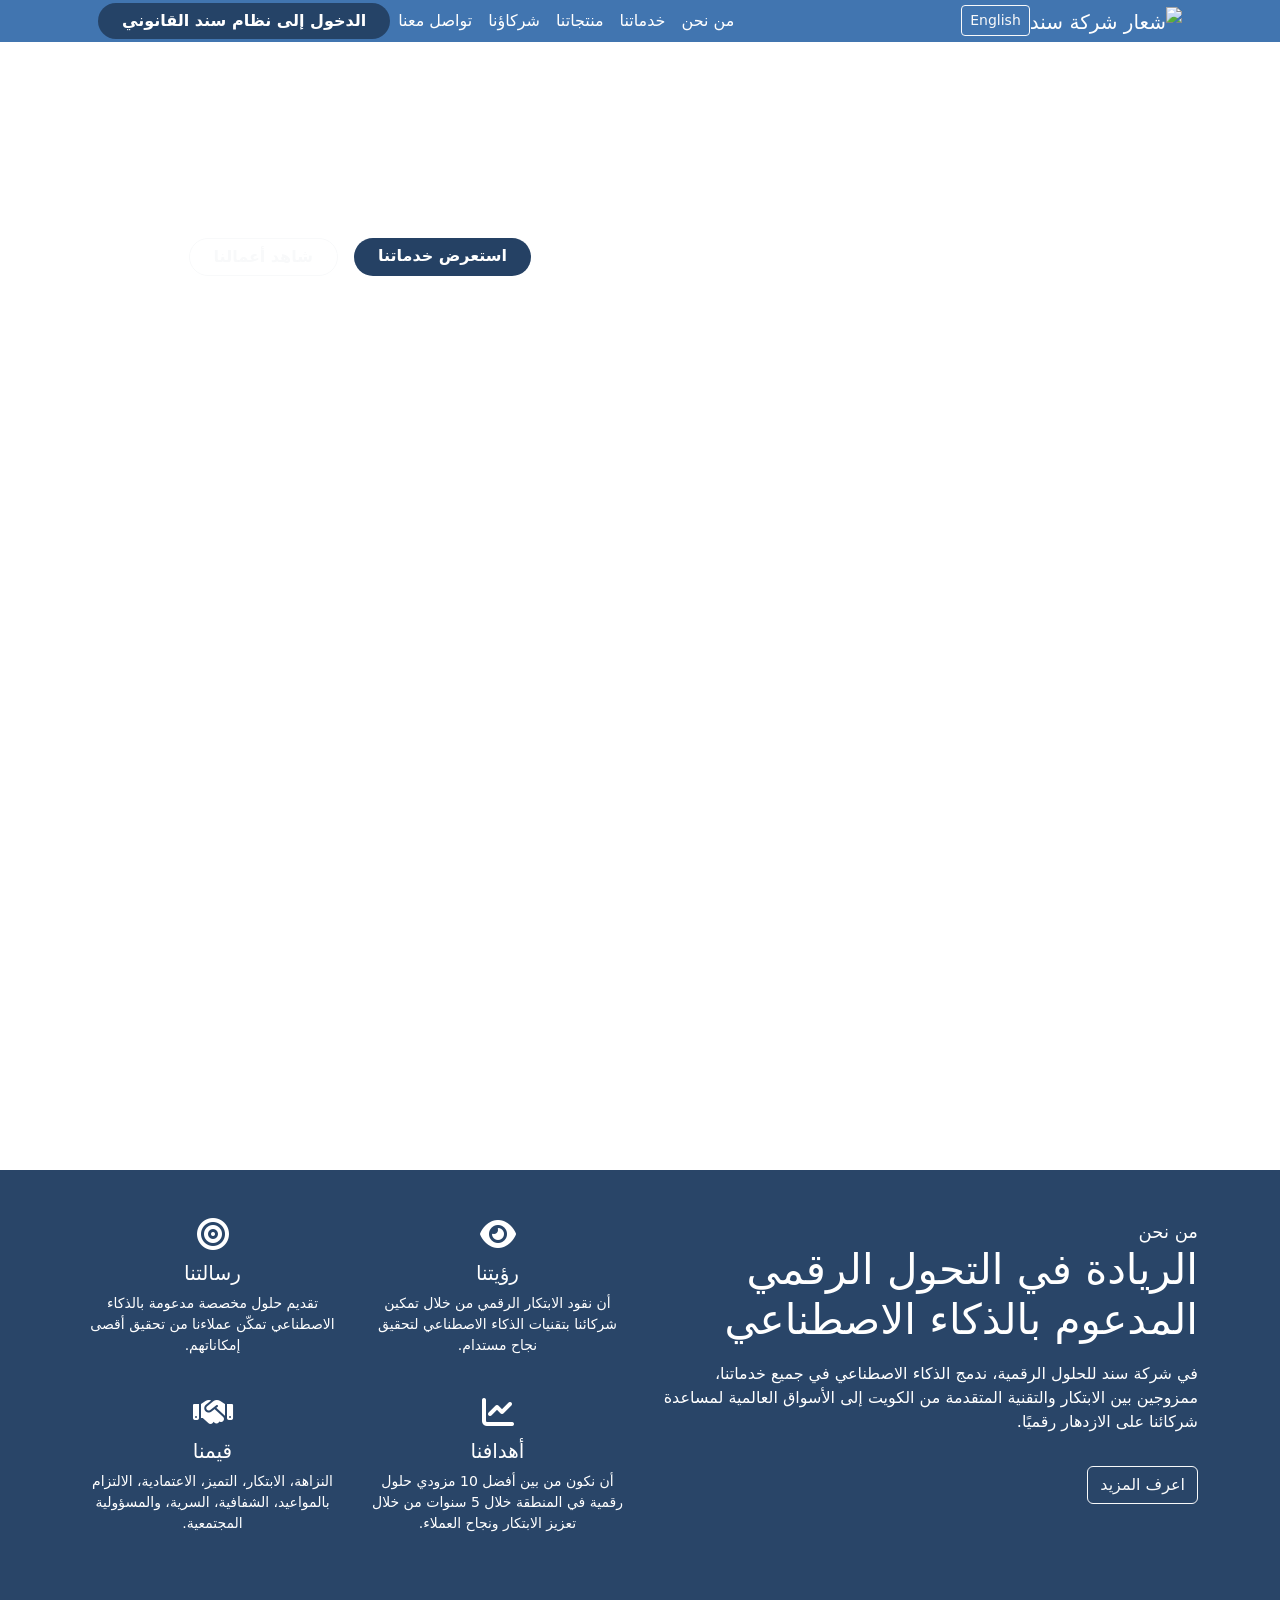
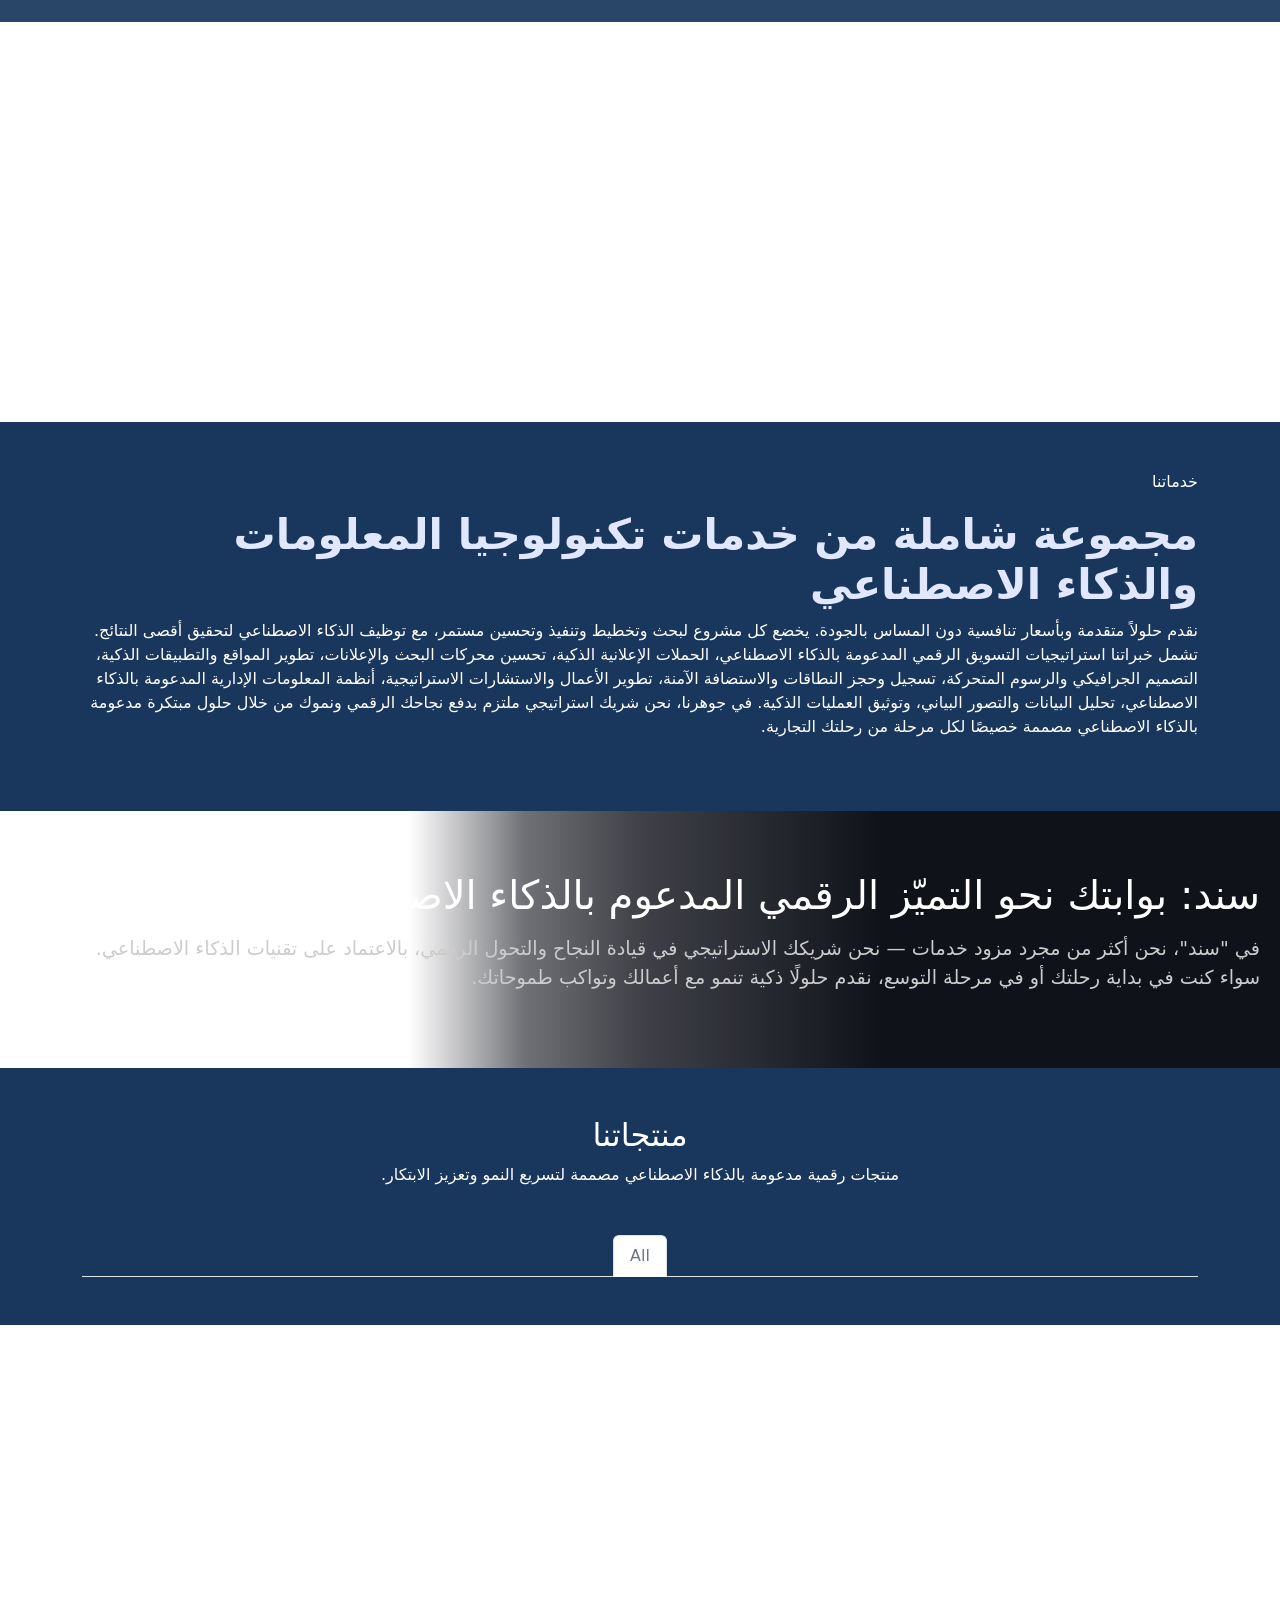
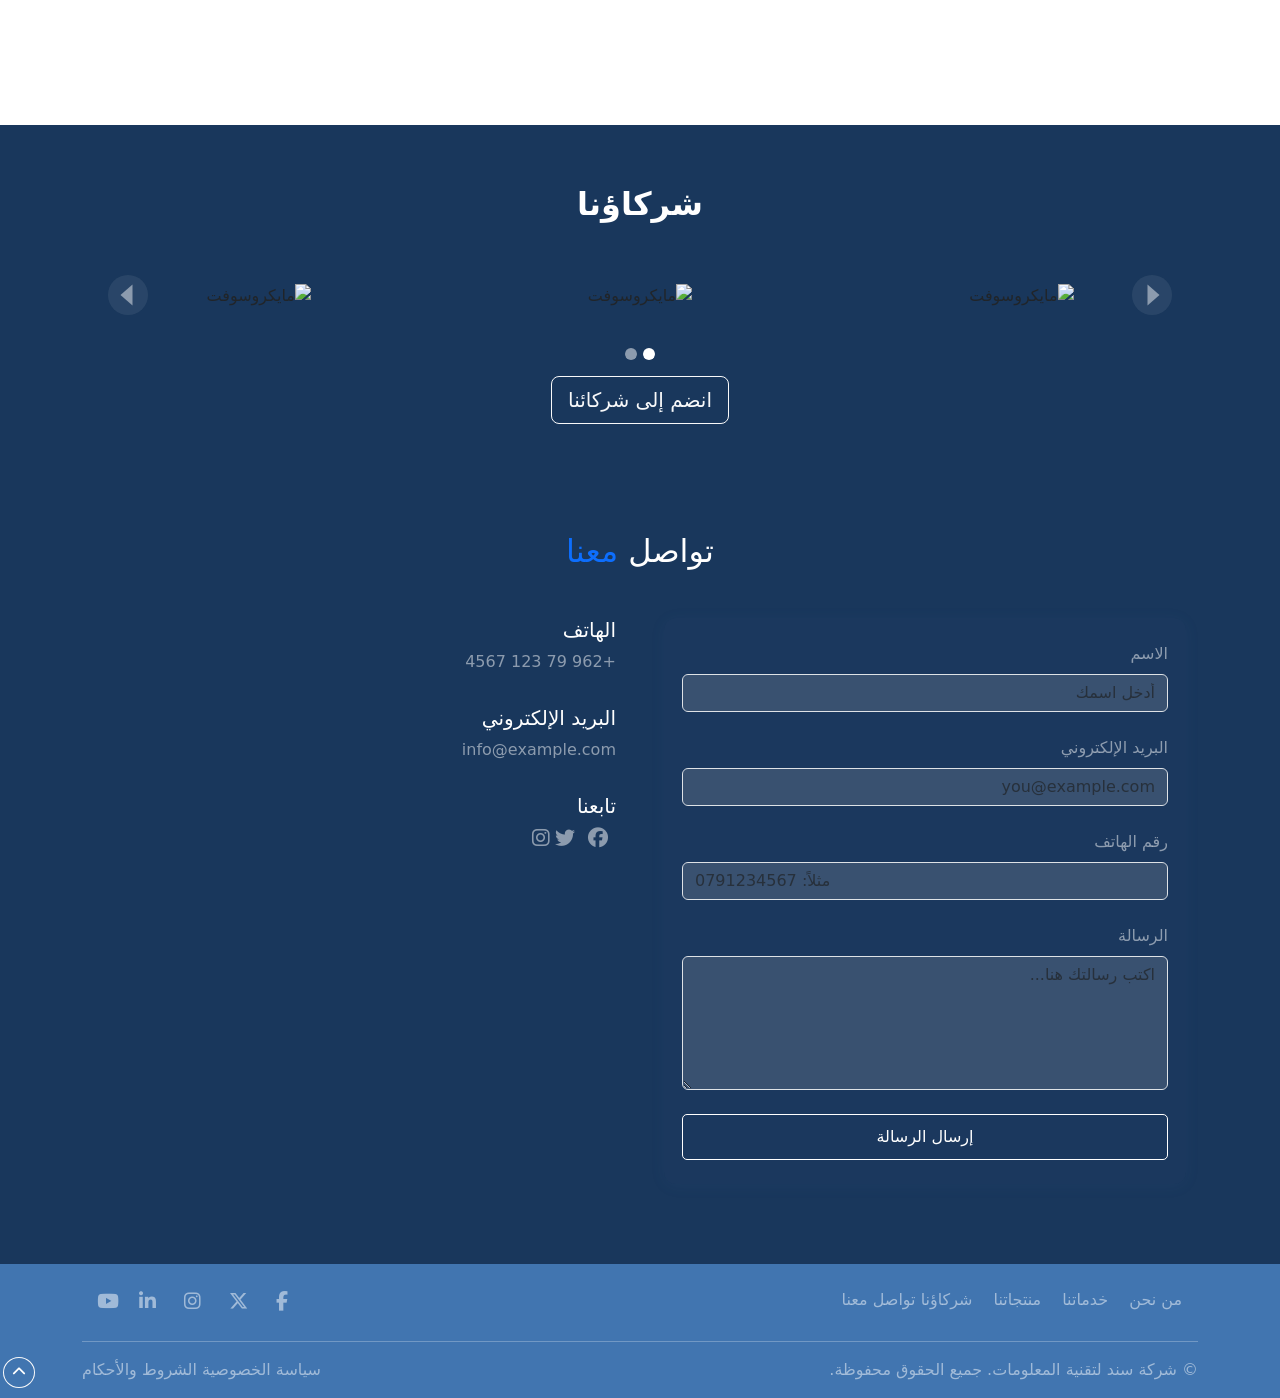
==== commit c64637b6: "Add new product images and update static web assets configuration - Added new product images: 3a07c1" ====
--- a/Frontend/sanadCompany-main/sanadCompany-main/ar/index.html
+++ b/Frontend/sanadCompany-main/sanadCompany-main/ar/index.html
@@ -48,7 +48,7 @@
               <a class="nav-link text-white" href="prodacts.html">منتجاتنا</a>
             </li>
             <li class="nav-item">
-              <a class="nav-link text-white" href="partners.html">شركاؤنا</a>
+              <a class="nav-link text-white" onclick="slowScroll(event, 'partners')" href="#partners">شركاؤنا</a>
             </li>
             <li class="nav-item">
               <a class="nav-link text-white" href="contact.html">تواصل معنا</a>
@@ -293,7 +293,7 @@
 
       <!-- تبويبات التنقل -->
       <ul class="nav nav-tabs justify-content-center mb-4 px-0" id="productTabs" role="tablist">
-        <li class="nav-item" role="presentation">
+        <!-- <li class="nav-item" role="presentation">
           <button class="nav-link active text-secondary" id="tab-all" data-bs-toggle="tab" data-bs-target="#all" type="button" role="tab" aria-controls="all" aria-selected="true">الكل</button>
         </li>
         <li class="nav-item" role="presentation">
@@ -307,7 +307,8 @@
         </li>
         <li class="nav-item" role="presentation">
           <button class="nav-link text-secondary" id="tab-health" data-bs-toggle="tab" data-bs-target="#health" type="button" role="tab" aria-controls="health" aria-selected="false">التكنولوجيا الصحية</button>
-        </li>
+        </li> -->
+        
       </ul>
 
       <!-- محتوى التبويبات -->
@@ -776,9 +777,50 @@
 
     <script src="https://cdn.jsdelivr.net/npm/bootstrap@5.3.6/dist/js/bootstrap.bundle.min.js" integrity="sha384-j1CDi7MgGQ12Z7Qab0qlWQ/Qqz24Gc6BM0thvEMVjHnfYGF0rmFCozFSxQBxwHKO" crossorigin="anonymous"></script>
     <script src="../assets/js/script.js"></script>
-  <script src="../assets/js/lang-toggle.js"></script>
+    <script src="../assets/js/lang-toggle.js"></script>
     <script src="../assets/js/Services.js"></script>
      <script src="../assets/js/Products.js"></script>
      <script src="../assets/js/contact.js"></script>
+     <!-- <script>
+document.addEventListener('DOMContentLoaded', () => {
+  const lang = 'ar'; // تكون متغيّرة حسب اختيارك للّغة
+  const tabsContainer = document.getElementById('productTabs');
+
+  // أوّلاً: أضف "الكل"
+  const allLi = document.createElement('li');
+  allLi.className = 'nav-item';
+  allLi.innerHTML = `
+    <button 
+      class="nav-link active text-secondary" 
+      type="button" 
+      onclick="filterProducts('all')"
+    >
+      الكل
+    </button>`;
+  tabsContainer.appendChild(allLi);
+
+  // بعدين: fetch للـ categories من API
+  fetch(`http://localhost:5261/api/categories?lang=${lang}`)
+    .then(res => res.json())
+    .then(cats => {
+      cats.forEach(cat => {
+        const li = document.createElement('li');
+        li.className = 'nav-item';
+        li.innerHTML = `
+          <button 
+            class="nav-link text-secondary" 
+            type="button" 
+            onclick="filterProducts('${cat.code}')"
+          >
+            ${cat.name}
+          </button>`;
+        tabsContainer.appendChild(li);
+      });
+    })
+    .catch(err => console.error(err));
+});
+</script>
+ -->
+
 </body>
 </html>
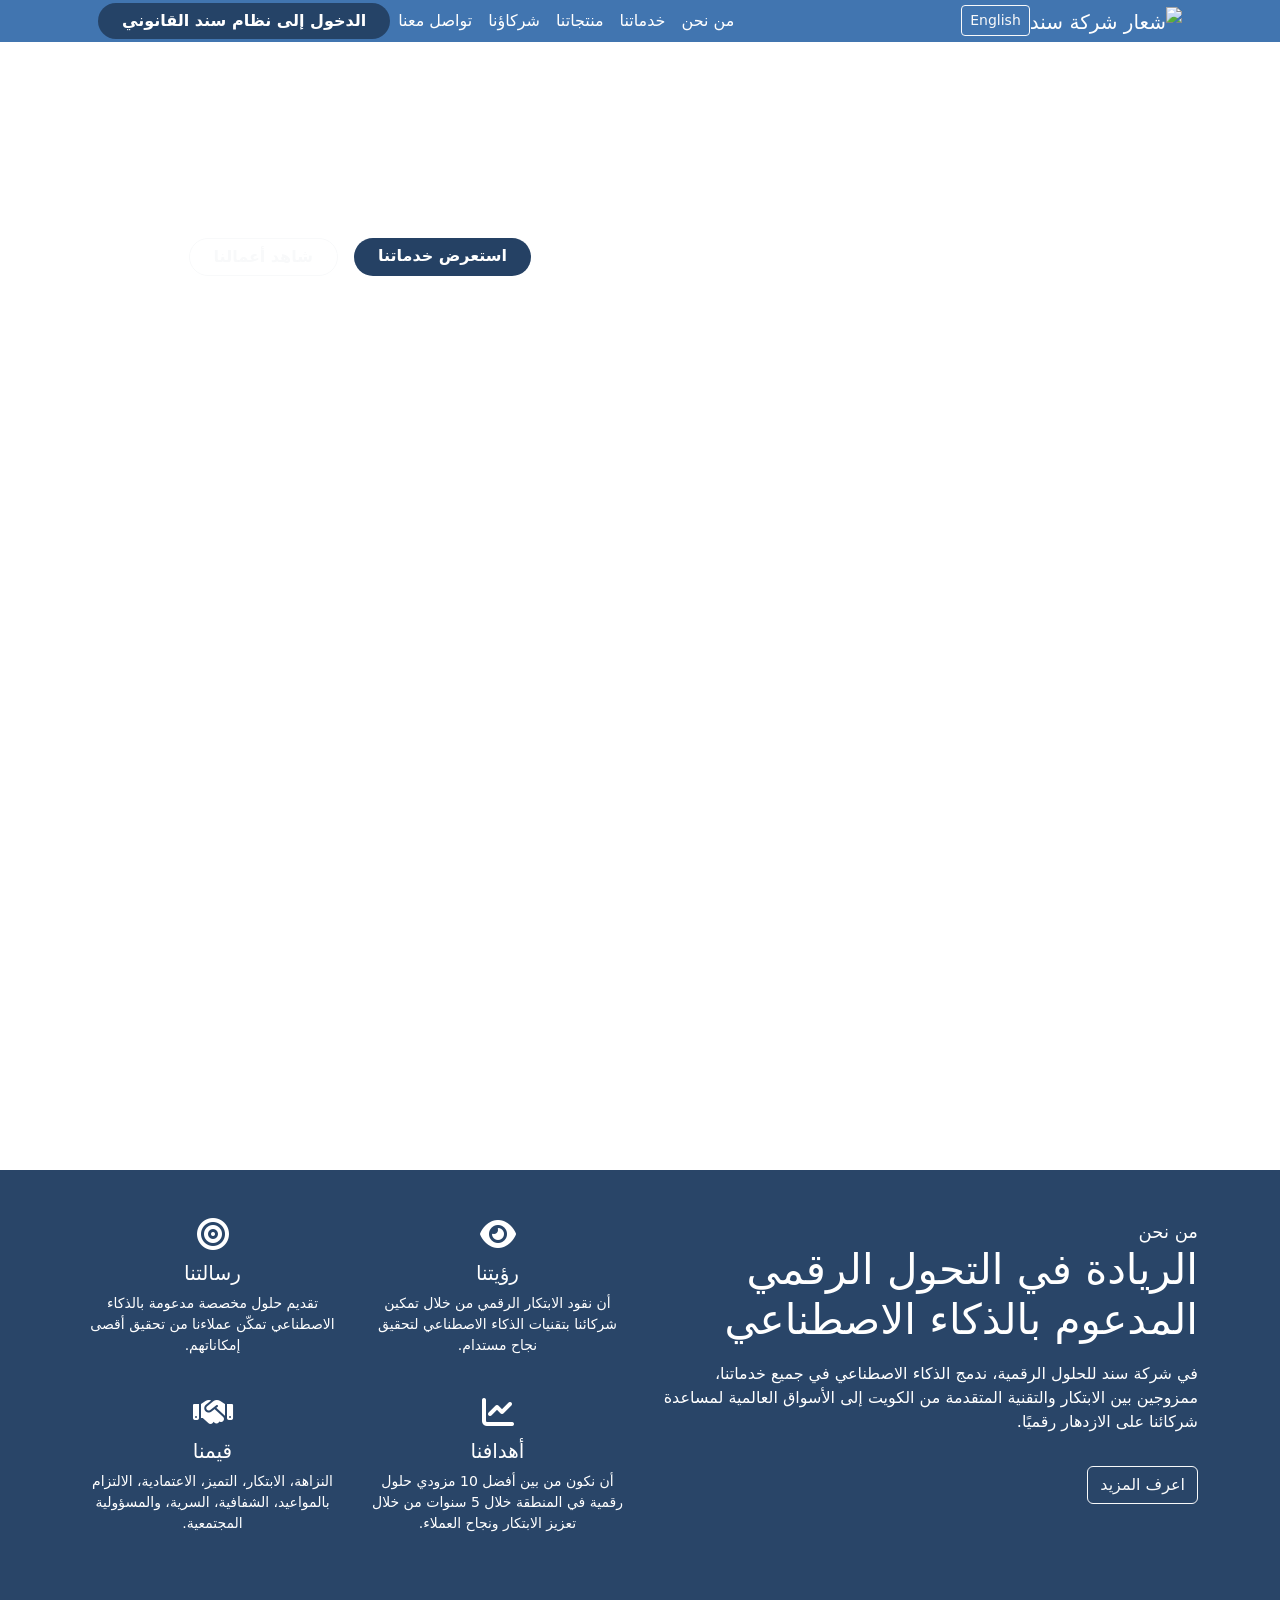
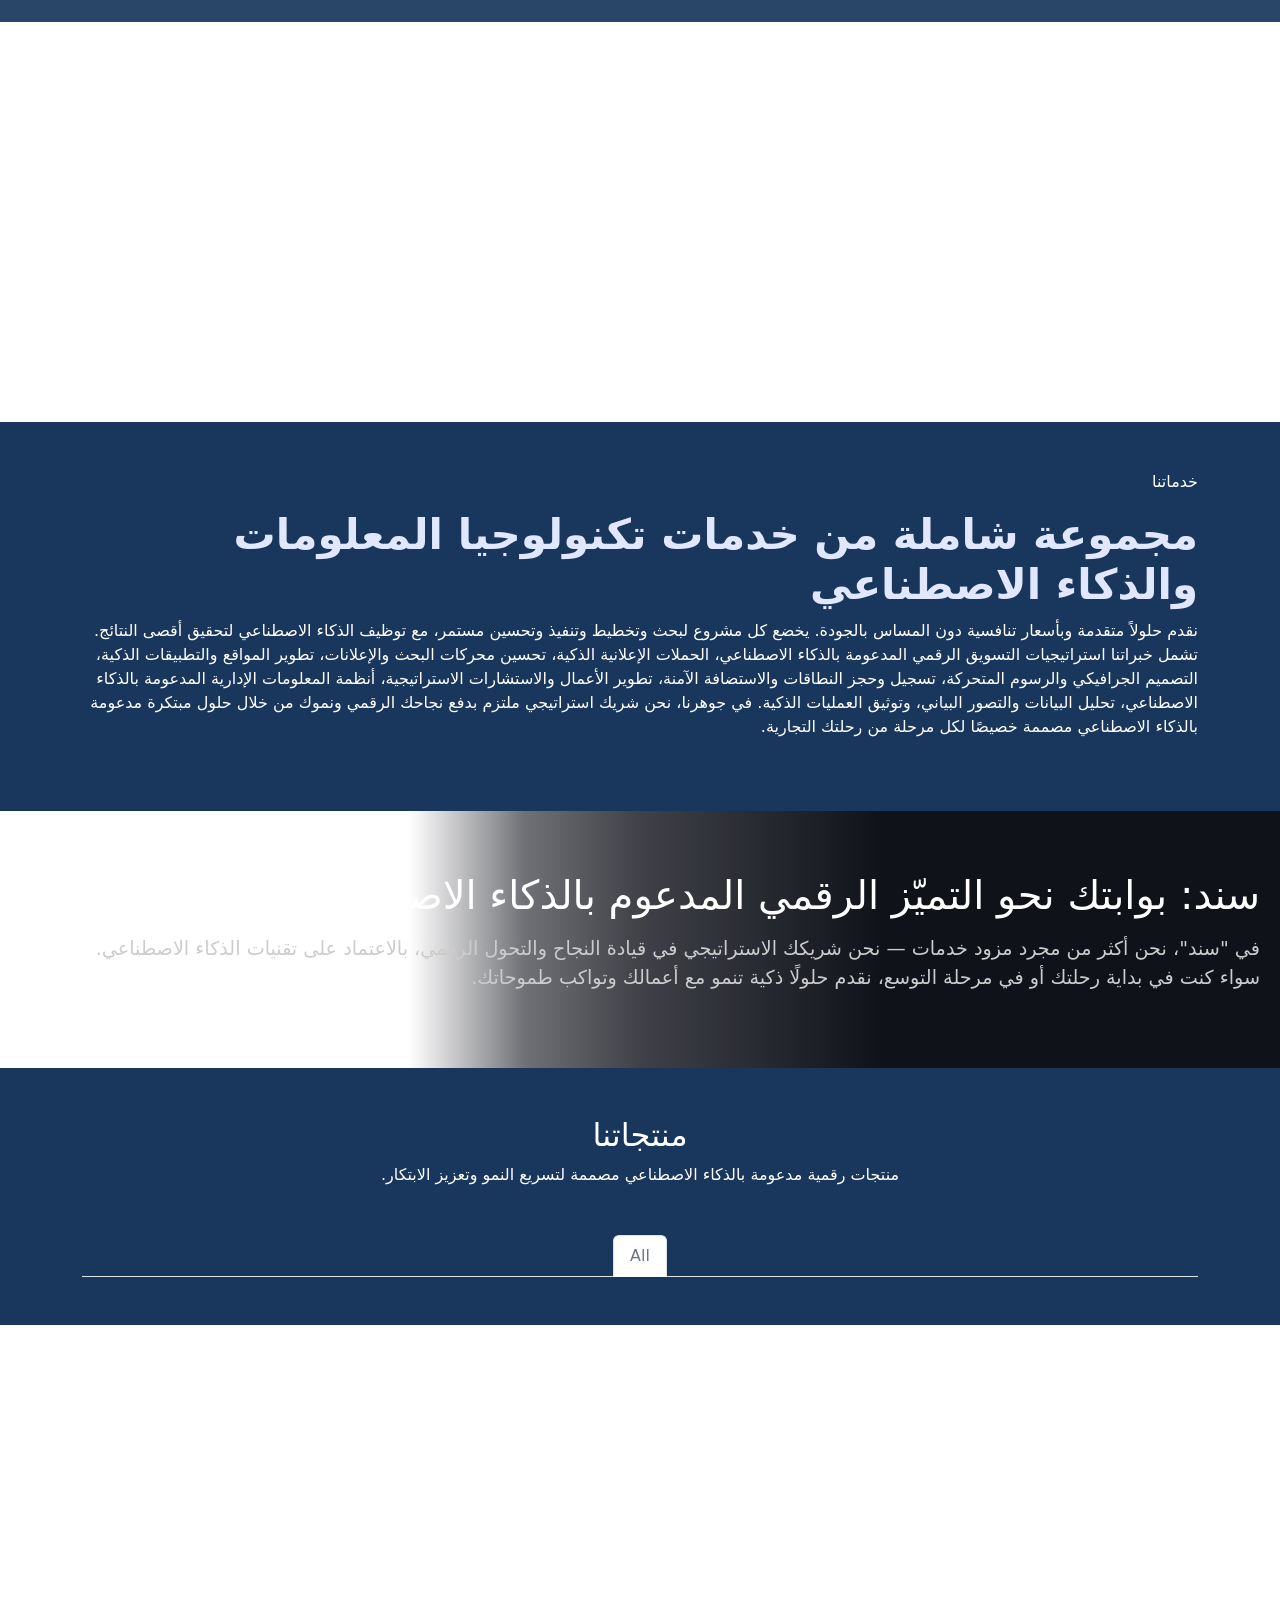
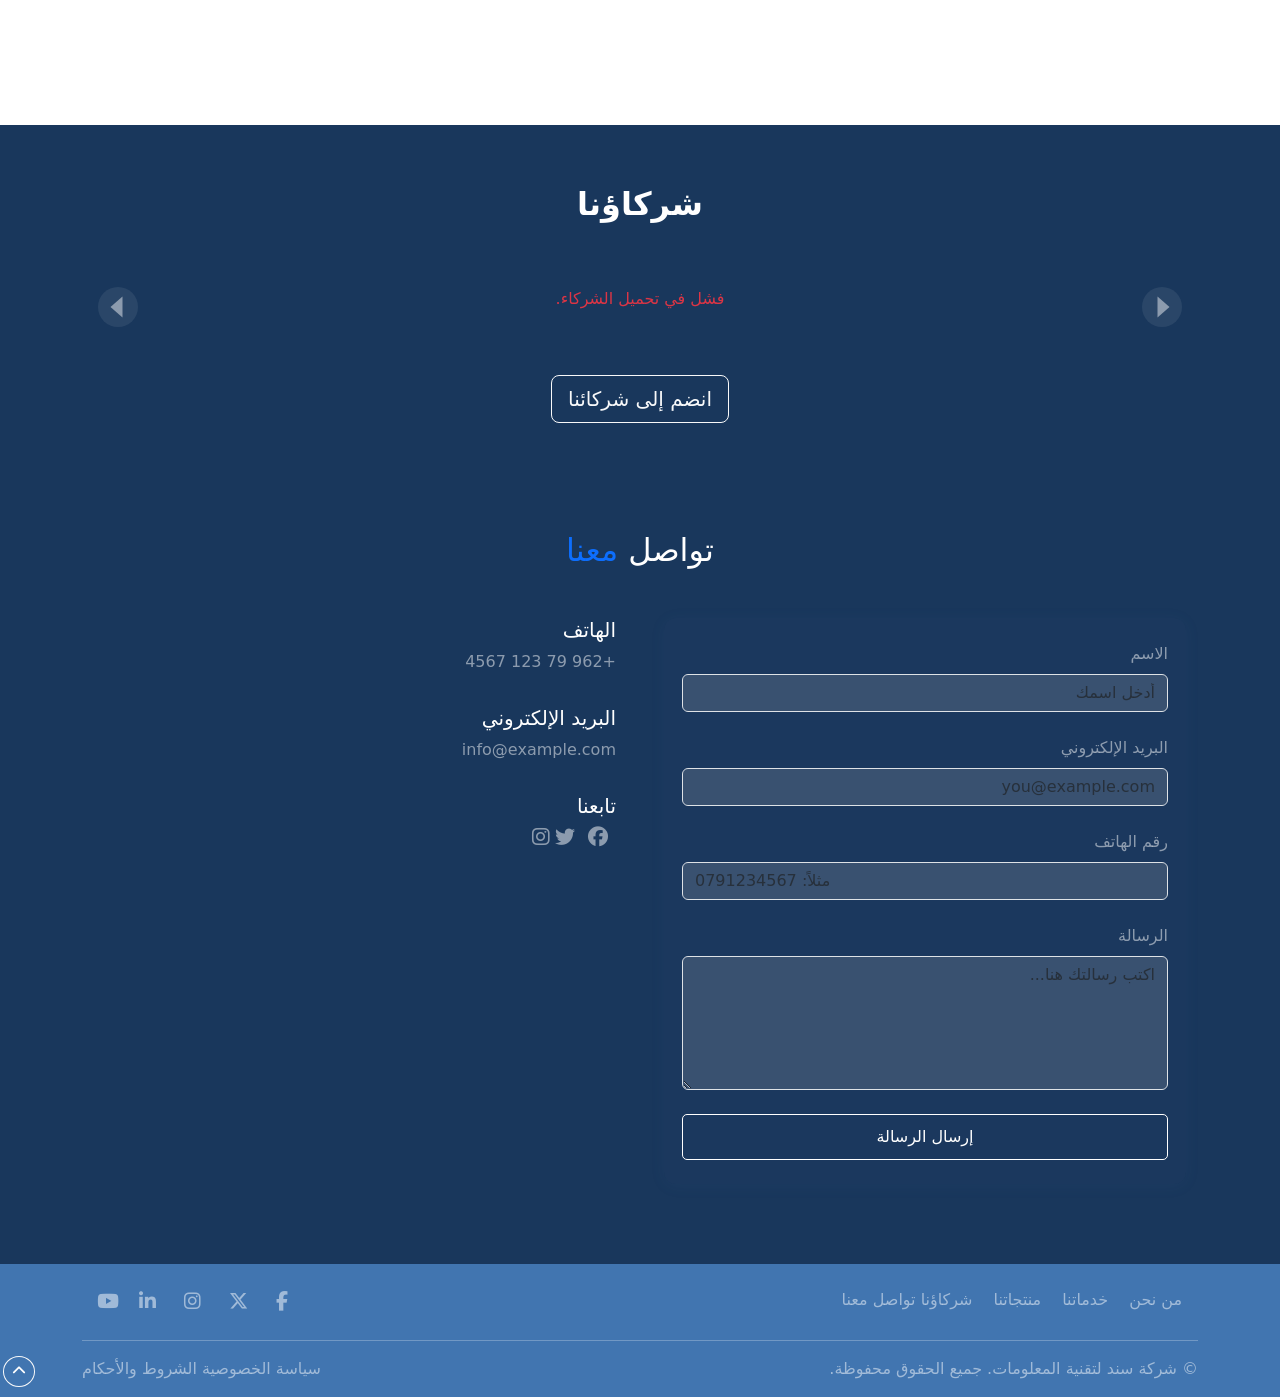
==== commit 956f1146: "Refactor partners.html: Enhance layout and styling, add carousel for partner logos, and improve navi" ====
--- a/Frontend/sanadCompany-main/sanadCompany-main/ar/index.html
+++ b/Frontend/sanadCompany-main/sanadCompany-main/ar/index.html
@@ -6,11 +6,11 @@
         <title>سند | بوابتك نحو التميّز الرقمي المدعوم بالذكاء الاصطناعي</title>
 
     <link href="../assets/img/logo.jpg" rel="shortcut icon" type="image/x-icon">
-      <link href="../assets/lang-toggle.js" rel="preload" as="script">
     <link href="https://cdn.jsdelivr.net/npm/aos@2.3.4/dist/aos.css" rel="stylesheet">
       <link href="https://cdnjs.cloudflare.com/ajax/libs/font-awesome/6.5.0/css/all.min.css" rel="stylesheet">
     <link href="https://cdn.jsdelivr.net/npm/bootstrap@5.3.6/dist/css/bootstrap.min.css" rel="stylesheet" integrity="sha384-4Q6Gf2aSP4eDXB8Miphtr37CMZZQ5oXLH2yaXMJ2w8e2ZtHTl7GptT4jmndRuHDT" crossorigin="anonymous">
     <link rel="stylesheet" href="../assets/css/style.css">
+   
 </head>
 <body>
     <!-- start header-->
@@ -48,7 +48,7 @@
               <a class="nav-link text-white" href="prodacts.html">منتجاتنا</a>
             </li>
             <li class="nav-item">
-              <a class="nav-link text-white" onclick="slowScroll(event, 'partners')" href="#partners">شركاؤنا</a>
+              <a class="nav-link text-white"  href="partners.html">شركاؤنا</a>
             </li>
             <li class="nav-item">
               <a class="nav-link text-white" href="contact.html">تواصل معنا</a>
@@ -292,7 +292,7 @@
       </div>
 
       <!-- تبويبات التنقل -->
-      <ul class="nav nav-tabs justify-content-center mb-4 px-0" id="productTabs" role="tablist">
+      <ul id="productTabs" class="nav nav-tabs justify-content-center mb-4 px-0" role="tablist">
         <!-- <li class="nav-item" role="presentation">
           <button class="nav-link active text-secondary" id="tab-all" data-bs-toggle="tab" data-bs-target="#all" type="button" role="tab" aria-controls="all" aria-selected="true">الكل</button>
         </li>
@@ -312,79 +312,11 @@
       </ul>
 
       <!-- محتوى التبويبات -->
-      <div class="tab-content" id="productTabsContent">
+      <div id="productTabsContent" class="tab-content">
         <!-- تبويب الكل -->
         <div class="tab-pane fade show active" id="all" role="tabpanel" aria-labelledby="tab-all">
           <div class="row g-4" id="all-products">
-            <!-- تكرار المنتجات -->
-            <!-- ابدأ بإضافة المنتج -->
-            <!-- كرر هذا القسم حسب عدد المنتجات -->
-            <!-- مثال لمنتج -->
-            <!-- <div class="col-md-4 product-card">
-              <div class="card h-100 bg-dark text-white">
-                <img src="../testImg/1.jpg" class="card-img-top" alt="صورة منتج">
-                <div class="card-body d-flex flex-column">
-                  <h5 class="card-title">تسريع الوطنية</h5>
-                  <p class="card-text">تحويل الابتكار إلى أعمال عبر حلول يقودها رياديون ناشئون.</p>
-                  <a href="prodacts.html" class="btn btn-outline-light mt-auto">اقرأ المزيد</a>
-                </div>
-              </div>
-            </div> -->
-            <!-- منتج 2 -->
-<!-- <div class="col-md-4 product-card">
-  <div class="card h-100 bg-dark text-white">
-    <img src="../testImg/2.jpg" class="card-img-top" alt="تطبيق صحي">
-    <div class="card-body d-flex flex-column">
-      <h5 class="card-title">تطبيق صحة بلس</h5>
-      <p class="card-text">تطبيق لمراقبة الصحة واللياقة، مع اقتراحات غذائية وتمارين مخصصة.</p>
-      <a href="prodacts.html" class="btn btn-outline-light mt-auto">اقرأ المزيد</a>
-    </div>
-  </div>
-</div> -->
-            <!-- ... نسخ إضافية -->
-             <!-- <div class="col-md-4 product-card">
-              <div class="card h-100 bg-dark text-white">
-                <img src="../testImg/3.jpg" class="card-img-top" alt="صورة منتج">
-                <div class="card-body d-flex flex-column">
-                  <h5 class="card-title">تسريع الوطنية</h5>
-                  <p class="card-text">تحويل الابتكار إلى أعمال عبر حلول يقودها رياديون ناشئون.</p>
-                  <a href="prodacts.html" class="btn btn-outline-light mt-auto">اقرأ المزيد</a>
-                </div>
-              </div>
-            </div> -->
-            <!-- منتج 4 -->
-<!-- <div class="col-md-4 product-card">
-  <div class="card h-100 bg-dark text-white">
-    <img src="../testImg/3.jpg" class="card-img-top" alt="واقع افتراضي تعليمي">
-    <div class="card-body d-flex flex-column">
-      <h5 class="card-title">أكاديمية الواقع الافتراضي</h5>
-      <p class="card-text">بيئة تعليمية غامرة باستخدام الواقع الافتراضي لتجارب تعلم متقدمة.</p>
-      <a href="prodacts.html" class="btn btn-outline-light mt-auto">اقرأ المزيد</a>
-    </div>
-  </div>
-</div> -->
-            <!-- <div class="col-md-4 product-card">
-              <div class="card h-100 bg-dark text-white">
-                <img src="../testImg/4.jpg" class="card-img-top" alt="صورة منتج">
-                <div class="card-body d-flex flex-column">
-                  <h5 class="card-title">تسريع الوطنية</h5>
-                  <p class="card-text">تحويل الابتكار إلى أعمال عبر حلول يقودها رياديون ناشئون.</p>
-                  <a href="prodacts.html" class="btn btn-outline-light mt-auto">اقرأ المزيد</a>
-                </div>
-              </div>
-            </div> -->
-           <!-- منتج 5 -->
-<!-- <div class="col-md-4 product-card">
-  <div class="card h-100 bg-dark text-white">
-    <img src="../testImg/5.jpg" class="card-img-top" alt="نظام إدارة مشاريع">
-    <div class="card-body d-flex flex-column">
-      <h5 class="card-title">نظام إدارة المشاريع الذكي</h5>
-      <p class="card-text">أداة تنظيم المشاريع والمهام بشكل ذكي مع تتبع الأداء وتحليله.</p>
-      <a href="prodacts.html" class="btn btn-outline-light mt-auto">اقرأ المزيد</a>
-    </div>
-  </div>
-</div> -->
-            
+            <!-- هنا سيضيف الجافاسكريبت المنتجات تلقائياً -->
           </div>
         </div>
 
@@ -538,65 +470,31 @@
 </div>
  <!-- end parallax img -->
   <!-- start partners -->
+<!-- start partners -->
 <section id="partners" class="partners-section text-center">
   <h2 class="partners-title">شركاؤنا</h2>
 
-  <div id="partnersCarousel" class="carousel slide" data-bs-ride="carousel" data-bs-interval="3000">
-    <!-- Indicators -->
-    <div class="carousel-indicators mb-4">
-      <button type="button" data-bs-target="#partnersCarousel" data-bs-slide-to="0" class="active" aria-current="true" aria-label="الشريحة 1"></button>
-      <button type="button" data-bs-target="#partnersCarousel" data-bs-slide-to="1" aria-label="الشريحة 2"></button>
-    </div>
-
-    <!-- Slides -->
-    <div class="carousel-inner">
-      <!-- الشريحة 1 -->
-      <div class="carousel-item active">
-        <div class="row mx-5">
-          <div class="col-4">
-            <img src="https://upload.wikimedia.org/wikipedia/commons/4/44/Microsoft_logo.svg" class="img-fluid" alt="مايكروسوفت">
-          </div>
-          <div class="col-4">
-            <img src="https://upload.wikimedia.org/wikipedia/commons/4/44/Microsoft_logo.svg" class="img-fluid" alt="مايكروسوفت">
-          </div>
-          <div class="col-4">
-            <img src="https://upload.wikimedia.org/wikipedia/commons/4/44/Microsoft_logo.svg" class="img-fluid" alt="مايكروسوفت">
-          </div>
-        </div>
-      </div>
-
-      <!-- الشريحة 2 -->
-      <div class="carousel-item">
-        <div class="row mx-5">
-          <div class="col-4">
-            <img src="https://upload.wikimedia.org/wikipedia/commons/f/fa/Apple_logo_black.svg" class="img-fluid" alt="أبل">
-          </div>
-          <div class="col-4">
-            <img src="https://upload.wikimedia.org/wikipedia/commons/f/fa/Apple_logo_black.svg" class="img-fluid" alt="أبل">
-          </div>
-          <div class="col-4">
-            <img src="https://upload.wikimedia.org/wikipedia/commons/f/fa/Apple_logo_black.svg" class="img-fluid" alt="أبل">
-          </div>
-        </div>
-      </div>
-    </div>
-
-    <!-- Controls -->
-    <button class="carousel-control-prev" type="button" data-bs-target="#partnersCarousel" data-bs-slide="prev">
-      <span class="carousel-control-prev-icon" aria-hidden="true"></span>
-      <span class="visually-hidden">السابق</span>
-    </button>
-    <button class="carousel-control-next" type="button" data-bs-target="#partnersCarousel" data-bs-slide="next">
-      <span class="carousel-control-next-icon" aria-hidden="true"></span>
-      <span class="visually-hidden">التالي</span>
-    </button>
-  </div>
-
-  <!-- زر انضم إلى شركائنا -->
+   <div id="partnersGrid" class="row g-4 mt-4">
+    <div id="carouselPartners" class="carousel slide" data-bs-ride="carousel" data-bs-interval="3000">
+  <div class="carousel-inner" id="carouselInner"></div>
+
+  <button class="carousel-control-prev" type="button" data-bs-target="#carouselPartners" data-bs-slide="prev">
+    <span class="carousel-control-prev-icon" aria-hidden="true"></span>
+    <span class="visually-hidden">السابق</span>
+  </button>
+  <button class="carousel-control-next" type="button" data-bs-target="#carouselPartners" data-bs-slide="next">
+    <span class="carousel-control-next-icon" aria-hidden="true"></span>
+    <span class="visually-hidden">التالي</span>
+  </button>
+</div>
+
+    </div>
+
   <div class="mt-5">
     <a href="#contact" class="btn btn-outline-light btn-lg">انضم إلى شركائنا</a>
   </div>
 </section>
+
   <!-- end partners -->
 <!--start blog section-->
 <!-- <div class="blog-section py-5">
@@ -765,10 +663,6 @@
 
 
 
-
-
-
-
     <!-- AOS JS -->
 <script src="https://cdn.jsdelivr.net/npm/aos@2.3.4/dist/aos.js"></script>
 <script>
@@ -779,48 +673,8 @@
     <script src="../assets/js/script.js"></script>
     <script src="../assets/js/lang-toggle.js"></script>
     <script src="../assets/js/Services.js"></script>
-     <script src="../assets/js/Products.js"></script>
-     <script src="../assets/js/contact.js"></script>
-     <!-- <script>
-document.addEventListener('DOMContentLoaded', () => {
-  const lang = 'ar'; // تكون متغيّرة حسب اختيارك للّغة
-  const tabsContainer = document.getElementById('productTabs');
-
-  // أوّلاً: أضف "الكل"
-  const allLi = document.createElement('li');
-  allLi.className = 'nav-item';
-  allLi.innerHTML = `
-    <button 
-      class="nav-link active text-secondary" 
-      type="button" 
-      onclick="filterProducts('all')"
-    >
-      الكل
-    </button>`;
-  tabsContainer.appendChild(allLi);
-
-  // بعدين: fetch للـ categories من API
-  fetch(`http://localhost:5261/api/categories?lang=${lang}`)
-    .then(res => res.json())
-    .then(cats => {
-      cats.forEach(cat => {
-        const li = document.createElement('li');
-        li.className = 'nav-item';
-        li.innerHTML = `
-          <button 
-            class="nav-link text-secondary" 
-            type="button" 
-            onclick="filterProducts('${cat.code}')"
-          >
-            ${cat.name}
-          </button>`;
-        tabsContainer.appendChild(li);
-      });
-    })
-    .catch(err => console.error(err));
-});
-</script>
- -->
-
+    <script src="../assets/js/Products.js"></script>
+    <script src="../assets/js/contact.js"></script>
+    <script src="../assets/js/partners.js"></script>
 </body>
 </html>
--- a/Frontend/sanadCompany-main/sanadCompany-main/assets/css/style.css
+++ b/Frontend/sanadCompany-main/sanadCompany-main/assets/css/style.css
@@ -329,6 +329,8 @@
   box-shadow: 0 20px 40px rgba(255, 255, 255, 0.25);
   z-index: 10;
 }
+
+
  @media (max-width: 576px) {
     #productTabs .nav-link {
       white-space: nowrap;
@@ -336,6 +338,7 @@
       padding: 0.5rem 0.75rem;
     }
   }
+  
 
 /* #productTabsContent .product-card .card-img-top {
   transition: transform 0.35s ease;
@@ -604,3 +607,25 @@
   margin-left: auto !important;
   max-width: 100% !important;
 }
+
+
+#all-products,
+#cat-*/ {
+  display: flex;
+  flex-wrap: wrap;
+  gap: 1.5rem 0;
+}
+
+#all-products > .product-card,
+#cat-* > .product-card {
+  width: 100%;
+}
+
+@media (min-width: 768px) {
+  #all-products > .product-card,
+  #cat-* > .product-card {
+    width: 33.3333%;
+  }
+}
+
+
